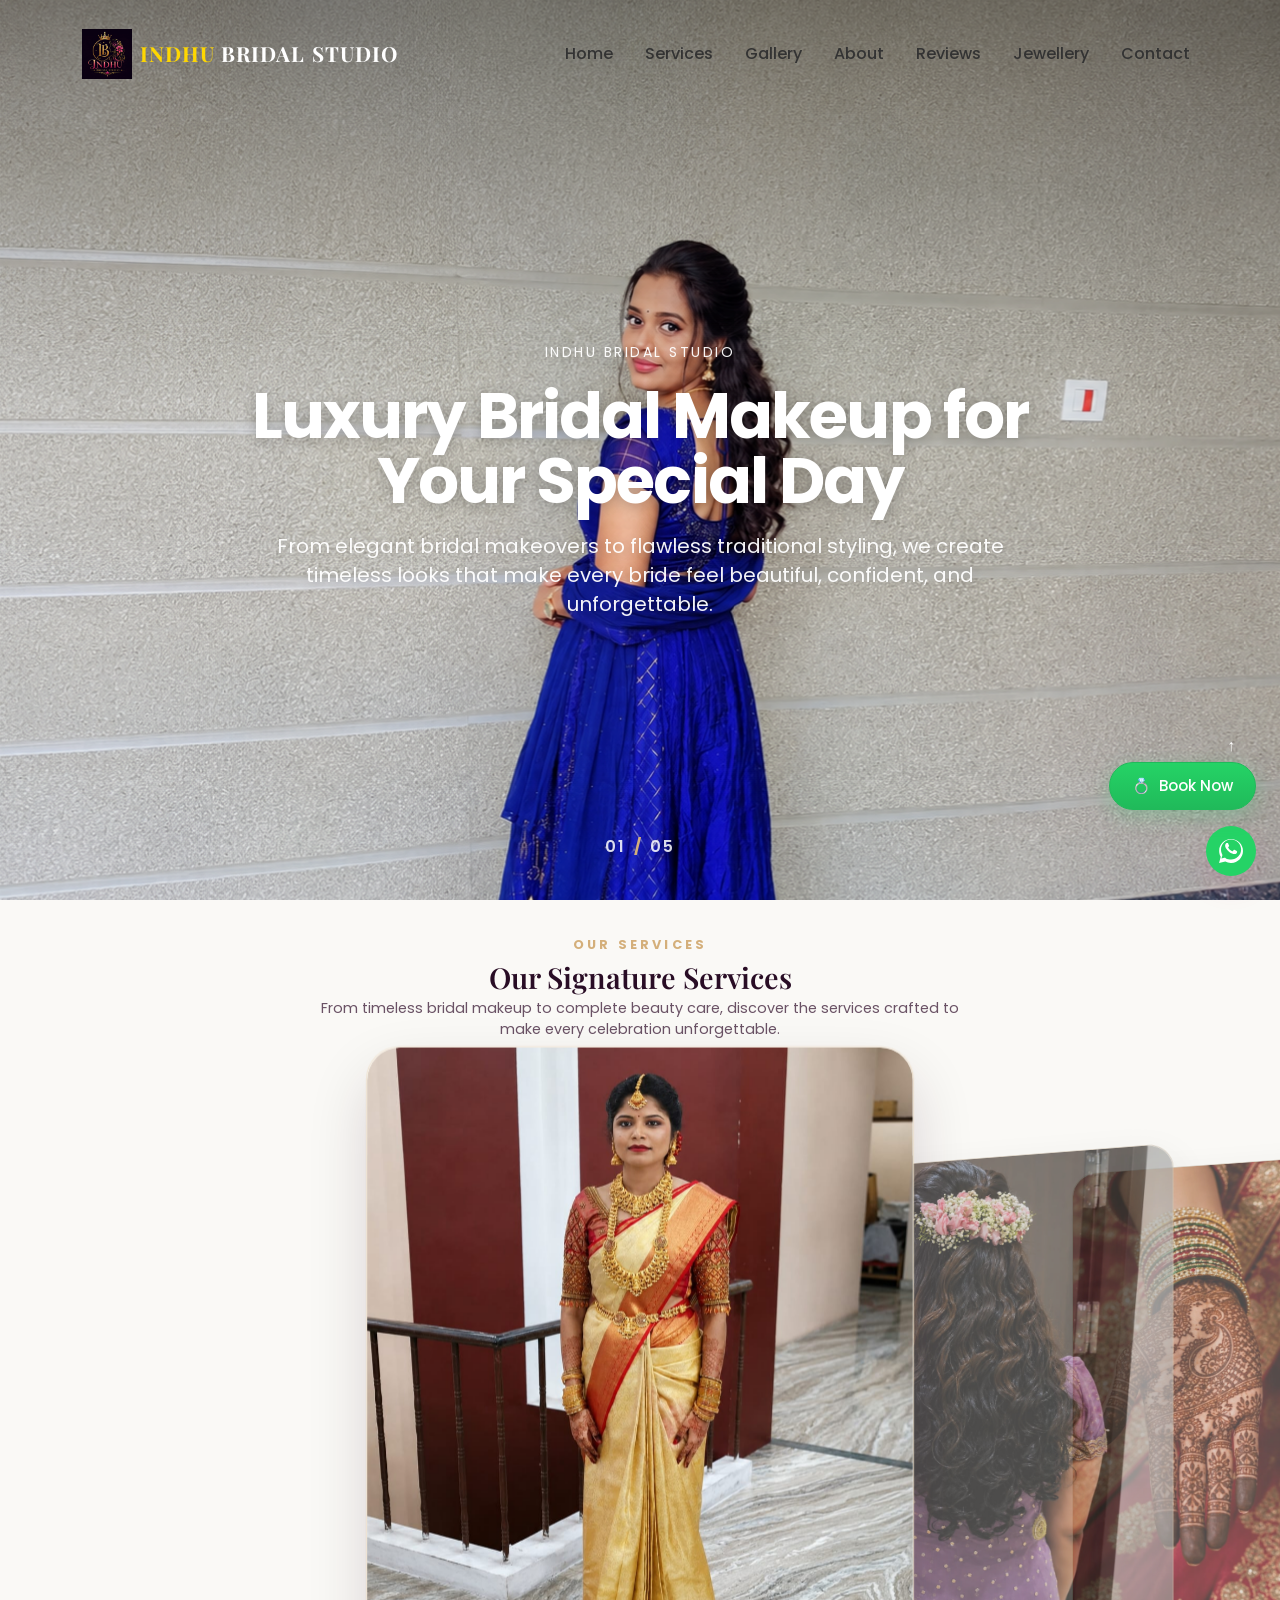
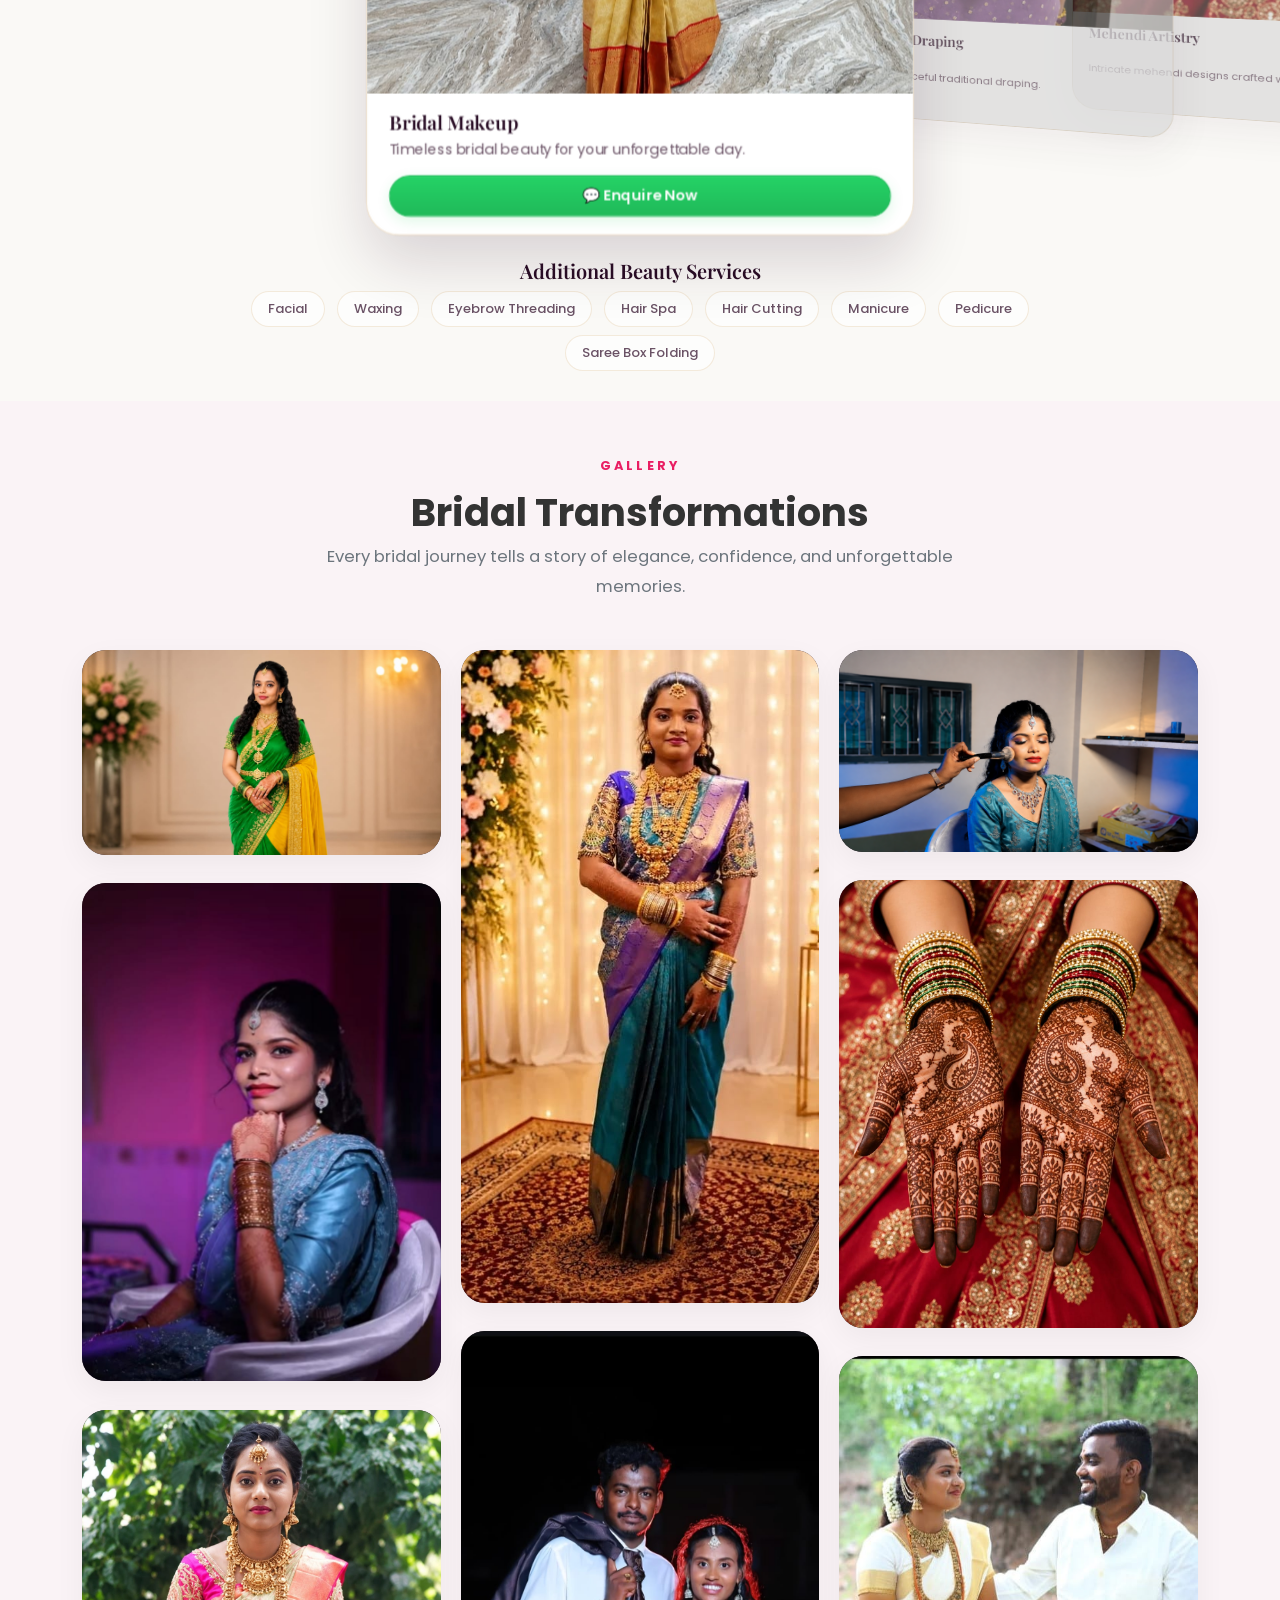
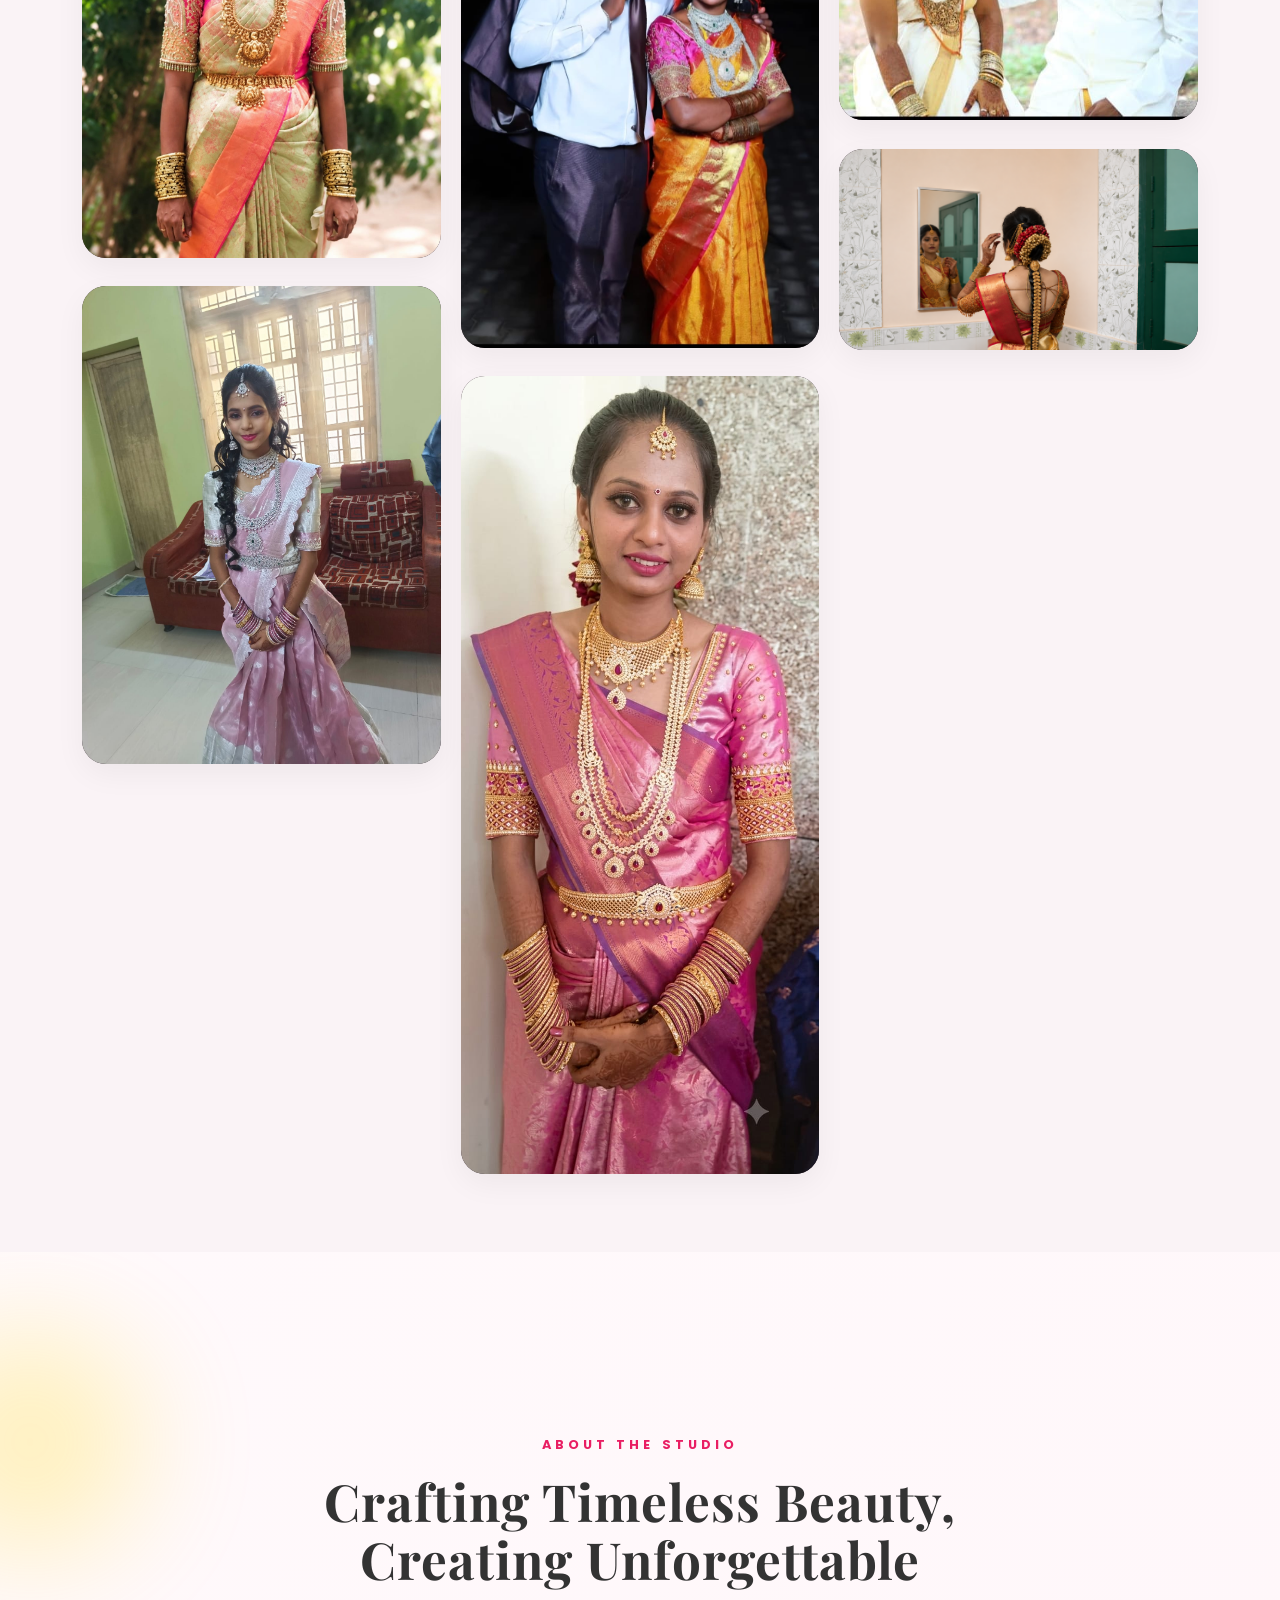
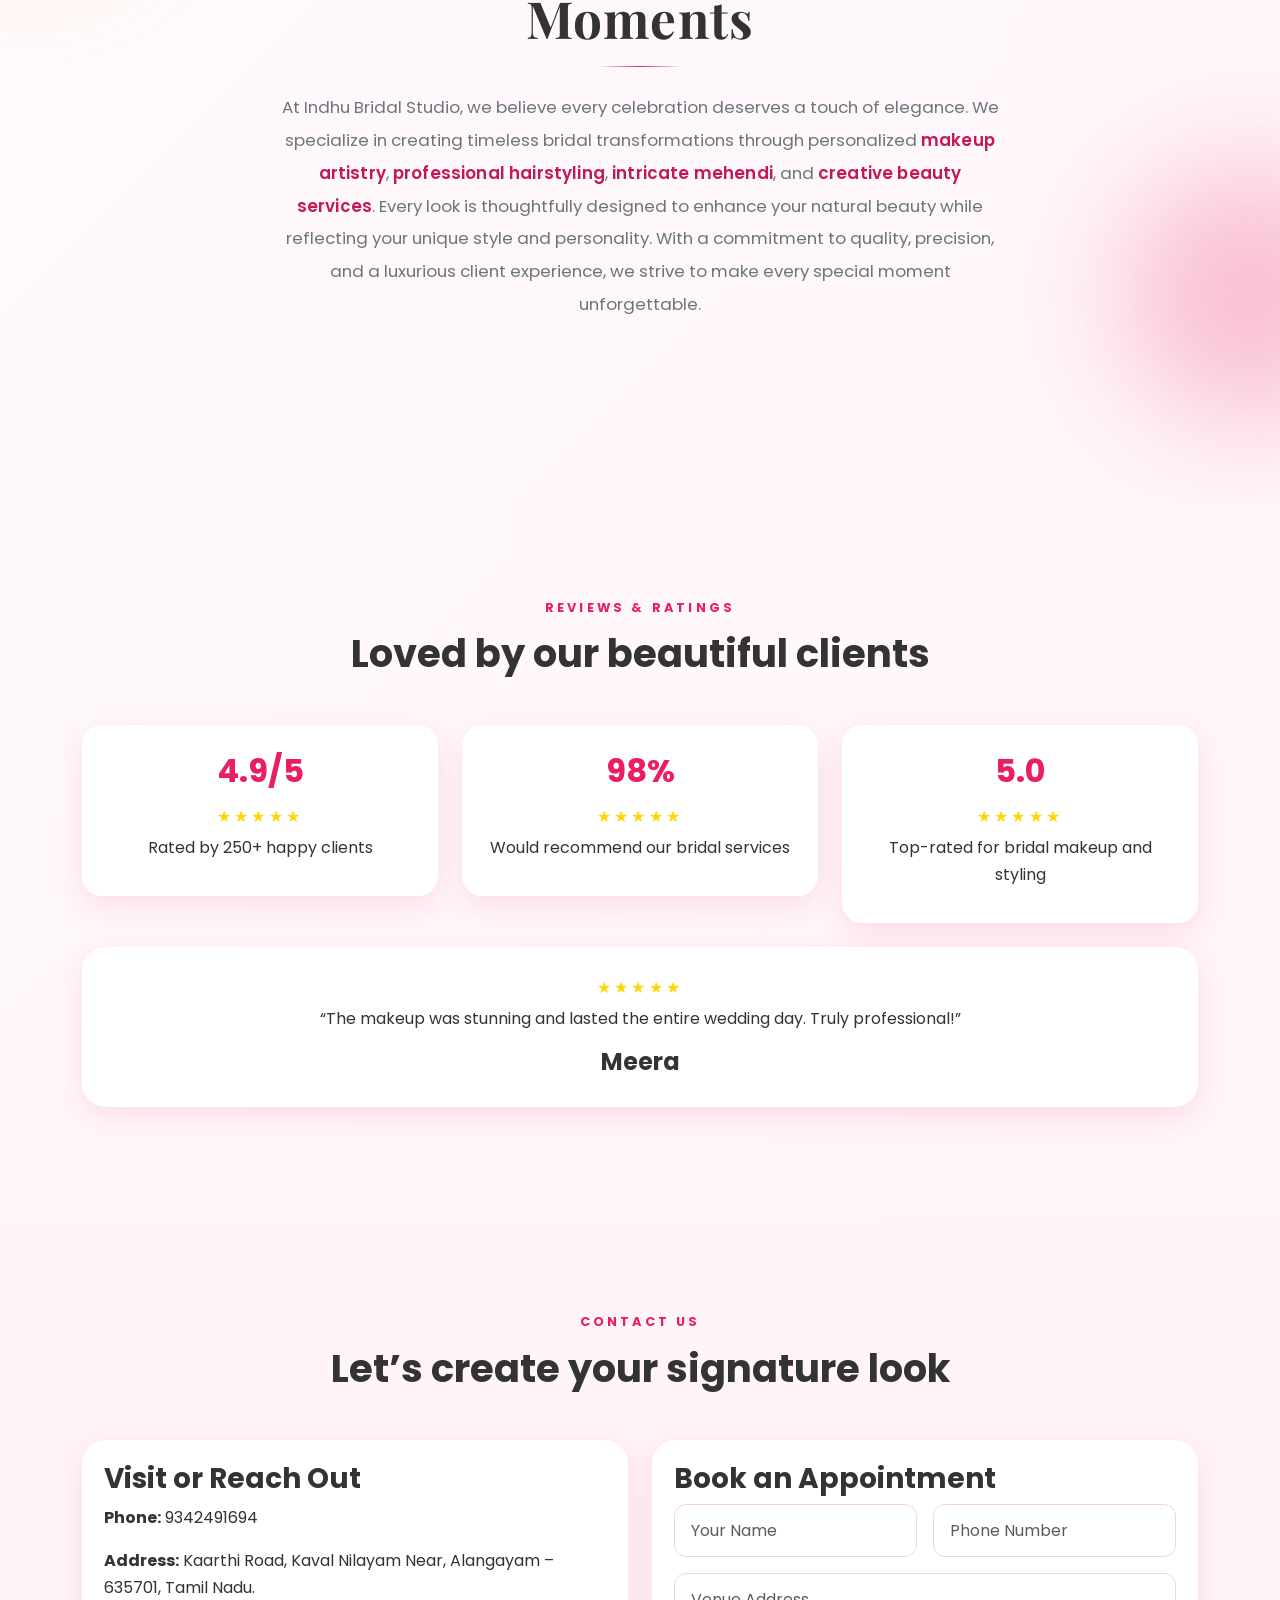
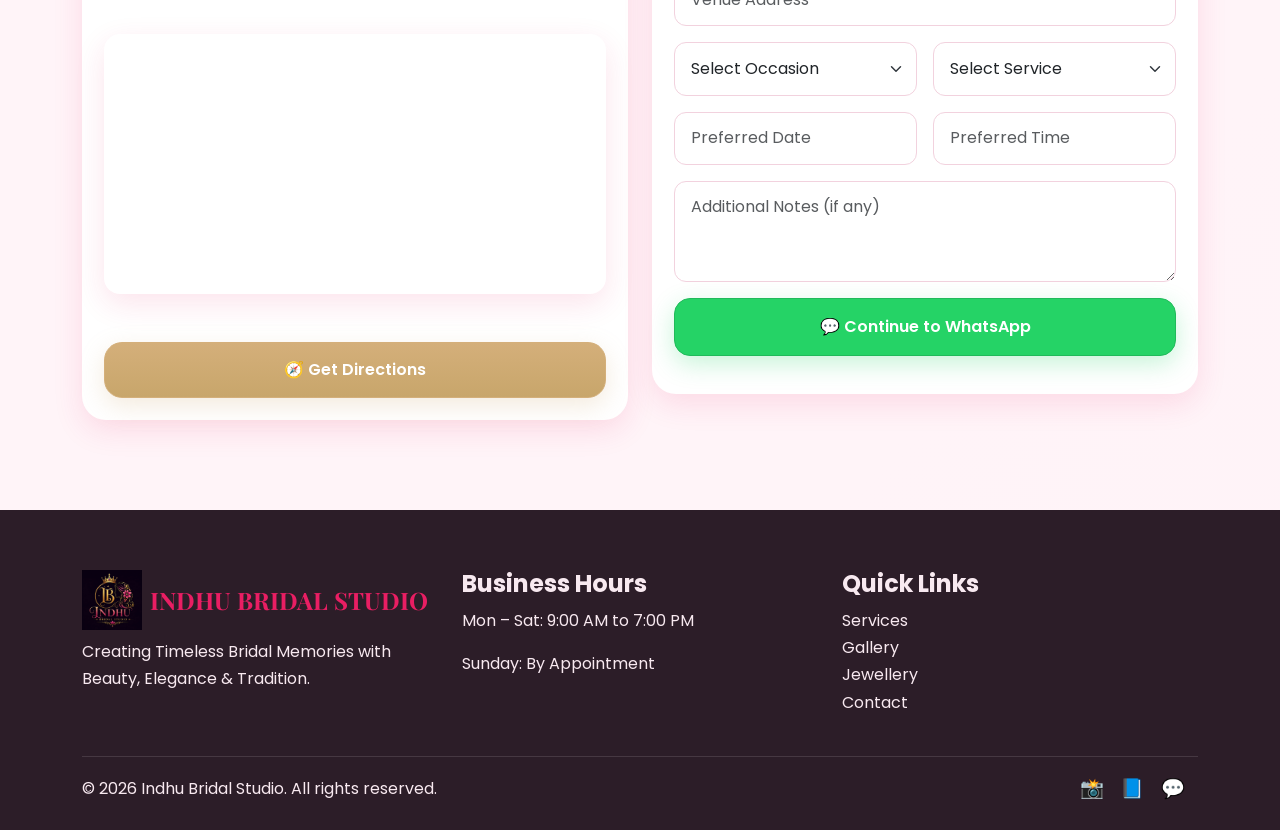
==== index.html @ f69a9276 "added logo" ====
<!DOCTYPE html>
<html lang="en">

<head>
  <meta charset="UTF-8" />
  <meta name="viewport" content="width=device-width, initial-scale=1.0" />
  <meta name="description"
    content="Bridal makeup, hairstyling, saree draping and beauty services by Indhu Bridal Studio in Alangayam Tirupattur, Tamil Nadu." />
  <meta name="theme-color" content="#E91E63" />
  <title>Indhu Bridal Studio | Bridal Makeup Artist in Tirupattur</title>
  <link rel="preconnect" href="https://fonts.googleapis.com" />
  <link rel="preconnect" href="https://fonts.gstatic.com" crossorigin />
  <link
    href="https://fonts.googleapis.com/css2?family=Playfair+Display:ital,wght@0,400..900;1,400..900&family=Poppins:wght@300;400;500;600;700&display=swap"
    rel="stylesheet" />
  <link href="https://cdn.jsdelivr.net/npm/bootstrap@5.3.3/dist/css/bootstrap.min.css" rel="stylesheet" />
  <link rel="stylesheet" href="style.css?v=1.1" />
  <link rel="stylesheet" href="luxury-hero.css?v=3" />
  <link rel="stylesheet" href="luxury-services.css?v=1.6" />
</head>

<body>
  <!-- Floating Glassmorphism Nav -->
  <nav class="floating-luxury-nav" id="floatingNav" aria-label="Primary">
    <!-- Desktop Pill Navbar -->
    <div class="floating-nav-desktop">
      <div class="floating-links">
        <a href="#home" class="active">Home</a>
        <a href="#services">Services</a>
        <a href="#gallery">Gallery</a>
        <a href="#about">About</a>
        <a href="#testimonials">Reviews</a>
        <a href="#contact">Contact</a>
      </div>
    </div>
  </nav>

  <!-- Mobile Premium Navigation System -->
  <div class="mobile-nav-system">
    <div class="mobile-top-bar" id="mobileTopBar">
      <div class="mobile-brand d-flex align-items-center gap-2">
        <img src="images/indhulogo.jpeg" alt="INDHU BRIDAL STUDIO" class="mobile-navbar-logo" />
        <span class="mobile-brand-title"><span class="brand-accent">INDHU</span> BRIDAL STUDIO</span>
      </div>
      <button class="mobile-menu-btn" id="mobileMenuBtn" aria-label="Toggle Menu">
        <span class="menu-bar bar-1"></span>
        <span class="menu-bar bar-2"></span>
        <span class="menu-bar bar-3"></span>
      </button>
    </div>

    <div class="mobile-overlay" id="mobileOverlay"></div>
    <div class="mobile-side-panel" id="mobileMenu">
      <div class="mobile-panel-header">
        <div class="mobile-panel-brand d-flex align-items-center gap-2">
          <img src="images/indhulogo.jpeg" alt="INDHU BRIDAL STUDIO" class="mobile-navbar-logo" />
          <span class="mobile-panel-brand-title"><span class="brand-accent">INDHU</span> BRIDAL STUDIO</span>
        </div>
        <button class="mobile-close-btn" id="mobileCloseBtn" aria-label="Close Menu">
          <span class="close-icon">&times;</span>
        </button>
      </div>
      <div class="mobile-menu-items">
        <a href="#home" class="mobile-menu-item" style="--delay: 0.1s;">Home</a>
        <a href="#services" class="mobile-menu-item" style="--delay: 0.2s;">Services</a>
        <a href="#gallery" class="mobile-menu-item" style="--delay: 0.3s;">Gallery</a>
        <a href="#about" class="mobile-menu-item" style="--delay: 0.4s;">About</a>
        <a href="#testimonials" class="mobile-menu-item" style="--delay: 0.5s;">Reviews</a>
        <a href="#contact" class="mobile-menu-item" style="--delay: 0.6s;">Contact</a>
      </div>
    </div>
  </div>

  <header id="home" class="luxury-hero">
    <!-- Slideshow Images -->
    <div class="hero-slides">
      <img class="hero-slide active" src="images/indhuakkaa.png" alt="Best Bridal Transformation" />
      <img class="hero-slide" src="images/makeup-in-progress.png" alt="Makeup in Progress" />
      <img class="hero-slide" src="images/hero-home.jpeg" alt="Side Profile Bridal Look" />
      <img class="hero-slide" src="images/indhuakka4.jpeg" alt="Meet the Artist" />
      <img class="hero-slide" src="images/bridal-mirrpr.png" alt="Another Premium Bridal Transformation" />
    </div>

    <!-- Plum Gradient Overlay -->
    <div class="hero-overlay"></div>

    <!-- Top Transparent Navbar (Hidden on mobile) -->
    <nav class="navbar navbar-expand-lg navbar-dark top-navbar d-none d-lg-block">
      <div class="container">
        <a class="navbar-brand fw-bold d-flex align-items-center gap-2" href="#home">
          <img src="images/indhulogo.jpeg" alt="INDHU BRIDAL STUDIO" class="navbar-logo" />
          <span class="brand-text text-white" style="color: #fff !important;"><span class="brand-accent">INDHU</span> BRIDAL STUDIO</span>
        </a>
        <div class="collapse navbar-collapse justify-content-end" id="navbarNavTop">
          <ul class="navbar-nav gap-lg-3">
            <li class="nav-item"><a class="nav-link text-white" href="#home">Home</a></li>
            <li class="nav-item"><a class="nav-link text-white" href="#services">Services</a></li>
            <li class="nav-item"><a class="nav-link text-white" href="#gallery">Gallery</a></li>
            <li class="nav-item"><a class="nav-link text-white" href="#about">About</a></li>
            <li class="nav-item"><a class="nav-link text-white" href="#testimonials">Reviews</a></li>
            <li class="nav-item"><a class="nav-link text-white" href="jewellery.html">Jewellery</a></li>
            <li class="nav-item"><a class="nav-link text-white" href="#contact">Contact</a></li>
          </ul>
        </div>
      </div>
    </nav>

    <!-- Hero Content -->
    <div class="hero-content">
      <span class="luxury-eyebrow">INDHU BRIDAL STUDIO</span>
      <h1 class="luxury-title">Luxury Bridal Makeup for Your Special Day</h1>
      <p class="luxury-description">
        From elegant bridal makeovers to flawless traditional styling, we create timeless looks that make every bride
        feel beautiful, confident, and unforgettable.
      </p>
    </div>

    <!-- Progress Indicator -->
    <div class="hero-progress">
      <span id="heroActiveNum">01</span>
      <span class="hero-progress-separator">/</span>
      <span>05</span>
    </div>
  </header>

  <main>
    <section id="services" class="section-services-redesign">
      <div class="container">
        <!-- Section Heading -->
        <div class="services-heading">
          <span class="eyebrow">OUR SERVICES</span>
          <h2>Our Signature Services</h2>
          <p class="subtitle">From timeless bridal makeup to complete beauty care, discover the services crafted to make
            every celebration unforgettable.</p>
        </div>

        <!-- Carousel Counter & Progress Bar -->
        <div class="carousel-controls-container">
          <div class="services-counter">
            <span class="current-slide">01</span>
            <span class="separator">/</span>
            <span class="total-slides">04</span>
          </div>
          <div class="services-progress-bar">
            <div class="progress-fill"></div>
          </div>
        </div>

        <!-- 3D Coverflow Carousel -->
        <div class="coverflow-container">
          <div class="coverflow-track">
            <!-- Card 1: Bridal Makeup -->
            <div class="coverflow-slide">
              <div class="luxury-service-card" role="button" tabindex="0">
                <div class="card-image-wrapper">
                  <img src="images/bridal-look.jpeg " alt="Best Bridal Makeup Transformation" />
                </div>
                <div class="card-content-wrapper">
                  <h3>Bridal Makeup</h3>
                  <p>Timeless bridal beauty for your unforgettable day.</p>
                  <button class="btn-card-whatsapp" aria-label="Enquire on WhatsApp">💬 Enquire Now</button>
                </div>
              </div>
            </div>
            <!-- Card 2: Hair Styling & Saree Draping -->
            <div class="coverflow-slide">
              <div class="luxury-service-card" role="button" tabindex="0">
                <div class="card-image-wrapper">
                  <img src="images/hair-styling.jpeg" alt="Professional Hairstyling and Graceful Draping" />
                </div>
                <div class="card-content-wrapper">
                  <h3>Hair Styling & Saree Draping</h3>
                  <p>Elegant hairstyles and graceful traditional draping.</p>
                  <button class="btn-card-whatsapp" aria-label="Enquire on WhatsApp">💬 Enquire Now</button>
                </div>
              </div>
            </div>
            <!-- Card 3: Mehendi Artistry -->
            <div class="coverflow-slide">
              <div class="luxury-service-card" role="button" tabindex="0">
                <div class="card-image-wrapper">
                  <img src="images/mehendhi.jpeg" alt="Intricate Bridal Mehendi Artistry" />
                </div>
                <div class="card-content-wrapper">
                  <h3>Mehendi Artistry</h3>
                  <p>Intricate mehendi designs crafted with perfection.</p>
                  <button class="btn-card-whatsapp" aria-label="Enquire on WhatsApp">💬 Enquire Now</button>
                </div>
              </div>
            </div>
            <!-- Card 4: Bridal Jewellery -->
            <div class="coverflow-slide">
              <div class="luxury-service-card" role="button" tabindex="0">
                <div class="card-image-wrapper">
                  <img src="images/jwellery1.jpeg" alt="Bridal Jewellery Styling" />
                </div>
                <div class="card-content-wrapper">
                  <h3>Bridal Jewellery</h3>
                  <p>Complete your bridal look with elegant jewellery styling.</p>
                  <button class="btn-card-whatsapp" aria-label="Enquire on WhatsApp">💬 Enquire Now</button>
                </div>
              </div>
            </div>
          </div>
        </div>

        <!-- Additional Beauty Services Pills Grid -->
        <div class="additional-services-container">
          <h3>Additional Beauty Services</h3>
          <div class="services-pills-grid">
            <div class="beauty-service-pill">Facial</div>
            <div class="beauty-service-pill">Waxing</div>
            <div class="beauty-service-pill">Eyebrow Threading</div>
            <div class="beauty-service-pill">Hair Spa</div>
            <div class="beauty-service-pill">Hair Cutting</div>
            <div class="beauty-service-pill">Manicure</div>
            <div class="beauty-service-pill">Pedicure</div>
            <div class="beauty-service-pill">Saree Box Folding</div>
          </div>
        </div>
      </div>
    </section>

    <section id="gallery" class="section gallery-section reveal fade-up">
      <div class="container">
        <div class="section-heading text-center mb-5">
          <p class="eyebrow">GALLERY</p>
          <h2>Bridal Transformations</h2>
          <p class="gallery-description">
            Every bridal journey tells a story of elegance, confidence, and unforgettable memories.
          </p>
        </div>

        <div class="gallery-grid" id="galleryGrid">
          <div class="gallery-item" data-index="0" data-src="images/indhuakka4.jpeg" data-caption="Classic Bridal Glow">
            <img src="images/indhuakka4.jpeg" alt="Classic Bridal Glow" loading="lazy" />
          </div>
          <div class="gallery-item" data-index="1" data-src="images/gallery.jpeg"
            data-caption="Elegant Bridal Closeup">
            <img src="images/gallery.jpeg" alt="Elegant Bridal Closeup" loading="lazy" />
          </div>
          <div class="gallery-item" data-index="2" data-src="images/reethu.jpeg"
            data-caption="Artistic Bridal Styling">
            <img src="images/reethu.jpeg" alt="Artistic Bridal Styling" loading="lazy" />
          </div>
          <div class="gallery-item" data-index="3" data-src="images/gallery2.jpeg"
            data-caption="Traditional Hair Styling & Draping">
            <img src="images/gallery2.jpeg" alt="Traditional Hair Styling & Draping" loading="lazy" />
          </div>
          <div class="gallery-item" data-index="4" data-src="images/gallery4.jpeg" data-caption="Royal Bridal Look">
            <img src="images/gallery4.jpeg" alt="Royal Bridal Look" loading="lazy" />
          </div>
          <div class="gallery-item" data-index="5" data-src="images/gallery6.jpeg"
            data-caption="Premium Bridal Transformation">
            <img src="images/gallery6.jpeg" alt="Premium Bridal Transformation" loading="lazy" />
          </div>
          <div class="gallery-item" data-index="6" data-src="images/gallery8.jpeg" data-caption="Gorgeous Hair Design">
            <img src="images/gallery8.jpeg" alt="Gorgeous Hair Design" loading="lazy" />
          </div>
          <div class="gallery-item" data-index="7" data-src="images/makeup-in-progress.png"
            data-caption="Intricate Bridal Mehendi">
            <img src="images/makeup-in-progress.png" alt="Intricate Bridal Mehendi" loading="lazy" />
          </div>
          <div class="gallery-item" data-index="8" data-src="images/mehendhi.jpeg"
            data-caption="Exquisite Saree Draping">
            <img src="images/mehendhi.jpeg" alt="Exquisite Saree Draping" loading="lazy" />
          </div>
          <div class="gallery-item" data-index="9" data-src="images/gallery7.jpeg"
            data-caption="Elegant Reception Makeup">
            <img src="images/gallery7.jpeg" alt="Elegant Reception Makeup" loading="lazy" />
          </div>
          <div class="gallery-item" data-index="10" data-src="images/bridal-mirrpr.png"
            data-caption="Glowing Bridal Portrait">
            <img src="images/bridal-mirrpr.png" alt="Glowing Bridal Portrait" loading="lazy" />
          </div>
        </div>
      </div>
    </section>

    <!-- Custom Gallery Lightbox Modal -->
    <div class="gallery-modal" id="galleryModal" role="dialog" aria-modal="true" aria-label="Image gallery lightbox">
      <button class="gallery-modal-close" id="modalClose" aria-label="Close lightbox">&times;</button>
      <div class="gallery-modal-inner">
        <button class="gallery-modal-nav gallery-modal-prev" id="modalPrev" aria-label="Previous image">‹</button>
        <div class="gallery-modal-stage">
          <img src="" id="modalImg" alt="Enlarged view" />
          <div class="gallery-modal-caption" id="modalCaption"></div>
        </div>
        <button class="gallery-modal-nav gallery-modal-next" id="modalNext" aria-label="Next image">›</button>
      </div>
    </div>

    <script>
      (function () {
        const galleryGrid = document.getElementById('galleryGrid');
        const items = Array.from(galleryGrid.querySelectorAll('.gallery-item'));
        const modal = document.getElementById('galleryModal');
        const modalImg = document.getElementById('modalImg');
        const modalCaption = document.getElementById('modalCaption');
        const closeBtn = document.getElementById('modalClose');
        const prevBtn = document.getElementById('modalPrev');
        const nextBtn = document.getElementById('modalNext');
        const section = document.getElementById('gallery');
        let currentIndex = 0;

        function openModal(index) {
          currentIndex = index;
          const item = items[currentIndex];
          modalImg.src = item.getAttribute('data-src');
          modalCaption.textContent = item.getAttribute('data-caption');
          modal.classList.add('is-open');
          document.body.style.overflow = 'hidden';
        }

        function closeModal() {
          modal.classList.remove('is-open');
          document.body.style.overflow = '';
        }

        function showNext() {
          currentIndex = (currentIndex + 1) % items.length;
          openModal(currentIndex);
        }

        function showPrev() {
          currentIndex = (currentIndex - 1 + items.length) % items.length;
          openModal(currentIndex);
        }

        galleryGrid.addEventListener('click', function (e) {
          const item = e.target.closest('.gallery-item');
          if (item) {
            const index = parseInt(item.getAttribute('data-index'), 10);
            openModal(index);
          }
        });

        closeBtn.addEventListener('click', closeModal);
        nextBtn.addEventListener('click', showNext);
        prevBtn.addEventListener('click', showPrev);

        document.addEventListener('keydown', function (e) {
          if (!modal.classList.contains('is-open')) return;
          if (e.key === 'Escape') closeModal();
          if (e.key === 'ArrowRight') showNext();
          if (e.key === 'ArrowLeft') showPrev();
        });

        modal.addEventListener('click', function (e) {
          if (e.target === modal || e.target.classList.contains('gallery-modal-inner')) {
            closeModal();
          }
        });

        if ('IntersectionObserver' in window && section) {
          const observer = new IntersectionObserver(function (entries) {
            entries.forEach(function (entry) {
              if (entry.isIntersecting) {
                section.classList.add('is-visible');
                observer.unobserve(entry.target);
              }
            });
          }, { threshold: 0.1 });
          observer.observe(section);
        } else if (section) {
          section.classList.add('is-visible');
        }
      })();
    </script>
    <section id="about" class="section about-section">
      <div class="container">
        <div class="about-hero">
          <p class="eyebrow reveal fade-up">ABOUT THE STUDIO</p>
          <h2 class="about-heading reveal fade-up">Crafting Timeless Beauty, Creating Unforgettable Moments</h2>
          <div class="about-divider reveal fade-up"></div>
          <p class="about-paragraph reveal fade-up">
            At Indhu Bridal Studio, we believe every celebration deserves a touch of elegance. We specialize in creating
            timeless bridal transformations through personalized <span class="about-service-highlight">makeup
              artistry</span>, <span class="about-service-highlight">professional hairstyling</span>, <span
              class="about-service-highlight">intricate mehendi</span>, and <span
              class="about-service-highlight">creative beauty services</span>. Every look is thoughtfully designed to
            enhance your natural beauty while reflecting your unique style and personality. With a commitment to
            quality, precision, and a luxurious client experience, we strive to make every special moment unforgettable.
          </p>
        </div>
      </div>

      <script>
        (function () {
          const revealItems = document.querySelectorAll('#about .reveal');

          function showRevealItems() {
            revealItems.forEach(function (item, index) {
              setTimeout(function () {
                item.classList.add('is-visible');
              }, index * 120);
            });
          }

          if ('IntersectionObserver' in window) {
            const observer = new IntersectionObserver(function (entries) {
              entries.forEach(function (entry) {
                if (entry.isIntersecting) {
                  entry.target.classList.add('is-visible');
                  observer.unobserve(entry.target);
                }
              });
            }, { threshold: 0.15 });

            revealItems.forEach(function (item) {
              observer.observe(item);
            });
          } else {
            showRevealItems();
          }

          window.addEventListener('load', showRevealItems);
        })();
      </script>
    </section>

    <section id="testimonials" class="section">
      <div class="container">
        <div class="section-heading text-center mb-5">
          <p class="eyebrow">Reviews & Ratings</p>
          <h2>Loved by our beautiful clients</h2>
        </div>
        <div class="row g-4 mb-4">
          <div class="col-md-4">
            <div class="rating-summary">
              <div class="rating-value">4.9<span>/5</span></div>
              <div class="stars">★★★★★</div>
              <p>Rated by 250+ happy clients</p>
            </div>
          </div>
          <div class="col-md-4">
            <div class="rating-summary">
              <div class="rating-value">98%</div>
              <div class="stars">★★★★★</div>
              <p>Would recommend our bridal services</p>
            </div>
          </div>
          <div class="col-md-4">
            <div class="rating-summary">
              <div class="rating-value">5.0</div>
              <div class="stars">★★★★★</div>
              <p>Top-rated for bridal makeup and styling</p>
            </div>
          </div>
        </div>
        <div class="testimonial-slider">
          <div class="testimonial-card active">
            <div class="stars">★★★★★</div>
            <p>“The makeup was stunning and lasted the entire wedding day. Truly professional!”</p>
            <h4>Meera</h4>
          </div>
          <div class="testimonial-card">
            <div class="stars">★★★★★</div>
            <p>“Such a warm and elegant salon experience. The team made me feel confident and beautiful.”</p>
            <h4>Priya</h4>
          </div>
          <div class="testimonial-card">
            <div class="stars">★★★★★</div>
            <p>“The bridal look was perfect and exactly what I had imagined. Highly recommended.”</p>
            <h4>Anjali</h4>
          </div>
        </div>
      </div>
    </section>

    <section id="contact" class="section bg-soft">
      <div class="container">
        <div class="section-heading text-center mb-5">
          <p class="eyebrow">Contact Us</p>
          <h2>Let’s create your signature look</h2>
        </div>
        <div class="row g-4">
          <div class="col-lg-6">
            <div class="contact-card">
              <h3>Visit or Reach Out</h3>
              <p><strong>Phone:</strong> <a href="tel:+919342491694">9342491694</a></p>
              <p><strong>Address:</strong> Kaarthi Road, Kaval Nilayam Near, Alangayam – 635701, Tamil Nadu.</p>
              <iframe title="Google Map location for Indhu Bridal Studio" class="maps-embed"
                src="https://www.google.com/maps?q=Indhu%20Bridal%20Studio%20%26%20Beauty%20Care,%20Kaarthi%20Road,%20Kaval%20Nilayam%20Near,%20Alangayam%20635701,%20Tamil%20Nadu&z=16&output=embed"
                loading="lazy" referrerpolicy="no-referrer-when-downgrade" allowfullscreen></iframe>
              <a href="https://www.google.com/maps/dir/?api=1&destination=Indhu+Bridal+Studio+%26+Beauty+Care%2C+Kaarthi+Road%2C+Kaval+Nilayam+Near%2C+Alangayam+-+635701%2C+Tamil+Nadu"
                target="_blank" rel="noopener noreferrer" class="btn-get-directions">🧭 Get Directions</a>
            </div>
          </div>
          <div class="col-lg-6">
            <div class="contact-card">
              <h3>Book an Appointment</h3>
              <form id="appointmentForm" class="appointment-luxury-form">
                <div class="row g-3">
                  <div class="col-md-6">
                    <input type="text" id="bookingName" class="form-control" placeholder="Your Name" required />
                  </div>
                  <div class="col-md-6">
                    <input type="tel" id="bookingPhone" class="form-control" placeholder="Phone Number" required />
                  </div>
                  <div class="col-12">
                    <input type="text" id="bookingAddress" class="form-control" placeholder="Venue Address" required />
                  </div>
                  <div class="col-md-6">
                    <select id="bookingOccasion" class="form-control form-select" required>
                      <option value="" disabled selected>Select Occasion</option>
                      <option value="Wedding">Wedding</option>
                      <option value="Reception">Reception</option>
                      <option value="Engagement">Engagement</option>
                      <option value="Birthday">Birthday</option>
                      <option value="Party">Party</option>
                      <option value="Other">Other</option>
                    </select>
                  </div>
                  <div class="col-md-6">
                    <select id="bookingService" class="form-control form-select" required>
                      <option value="" disabled selected>Select Service</option>
                      <option value="Bridal Makeup">Bridal Makeup</option>
                      <option value="Hair Styling & Saree Draping">Hair Styling & Saree Draping</option>
                      <option value="Mehendi Artistry">Mehendi Artistry</option>
                      <option value="Bridal Jewellery">Bridal Jewellery</option>
                      <option value="Facial">Facial</option>
                      <option value="Waxing">Waxing</option>
                      <option value="Eyebrow Threading">Eyebrow Threading</option>
                      <option value="Hair Spa">Hair Spa</option>
                      <option value="Hair Cutting">Hair Cutting</option>
                      <option value="Manicure">Manicure</option>
                      <option value="Pedicure">Pedicure</option>
                      <option value="Saree Box Folding">Saree Box Folding</option>
                    </select>
                  </div>
                  <div class="col-md-6">
                    <input type="text" id="bookingDate" class="form-control" placeholder="Preferred Date"
                      onfocus="(this.type='date')" onblur="if(!this.value) this.type='text'" required />
                  </div>
                  <div class="col-md-6">
                    <input type="text" id="bookingTime" class="form-control" placeholder="Preferred Time"
                      onfocus="(this.type='time')" onblur="if(!this.value) this.type='text'" />
                  </div>
                  <div class="col-12">
                    <textarea id="bookingNotes" class="form-control" rows="3"
                      placeholder="Additional Notes (if any)"></textarea>
                  </div>
                  <div class="col-12">
                    <button type="submit" class="btn btn-primary w-100 py-3 btn-whatsapp-submit">💬 Continue to
                      WhatsApp</button>
                  </div>
                </div>
                <div class="booking-loading-state" id="bookingLoading" aria-hidden="true">
                  <span class="loading-spinner"></span>
                  <span class="loading-text">Preparing your booking request...</span>
                  <span class="loading-subtext">Redirecting to WhatsApp...</span>
                </div>
                <p id="formMessage" class="mt-3"></p>
              </form>
            </div>
          </div>
        </div>
      </div>
    </section>
  </main>

  <footer class="footer">
    <div class="container">
      <div class="row g-4">
        <div class="col-md-4">
          <div class="d-flex align-items-center gap-2 mb-2">
            <img src="images/indhulogo.jpeg" alt="INDHU BRIDAL STUDIO" class="footer-logo" />
            <h4 class="mb-0" style="font-family: 'Playfair Display', serif; font-weight: 700; color: var(--pink);">INDHU BRIDAL STUDIO</h4>
          </div>
          <p>Creating Timeless Bridal Memories with Beauty, Elegance & Tradition.</p>
        </div>
        <div class="col-md-4">
          <h4>Business Hours</h4>
          <p>Mon – Sat: 9:00 AM to 7:00 PM</p>
          <p>Sunday: By Appointment</p>
        </div>
        <div class="col-md-4">
          <h4>Quick Links</h4>
          <ul class="list-unstyled">
            <li><a href="#services">Services</a></li>
            <li><a href="#gallery">Gallery</a></li>
            <li><a href="jewellery.html">Jewellery</a></li>
            <li><a href="#contact">Contact</a></li>
          </ul>
        </div>
      </div>
      <div class="footer-bottom mt-4 pt-3">
        <div class="d-flex flex-wrap justify-content-between align-items-center gap-3">
          <p class="mb-0">© <span id="year"></span> Indhu Bridal Studio. All rights reserved.</p>
          <div class="social-links">
            <a href="#" aria-label="Instagram">📸</a>
            <a href="#" aria-label="Facebook">📘</a>
            <a href="#" aria-label="WhatsApp">💬</a>
          </div>
        </div>
      </div>
    </div>
  </footer>

  <div class="floating-actions-stack" id="floatingActionsStack">
    <a href="#home" id="scrollTop" class="scroll-top" aria-label="Scroll to top">↑</a>
    <button id="floatingBookBtn" class="floating-book-now-pill" aria-label="Book appointment now">
      <span class="btn-icon">💍</span>
      <span class="btn-text">Book Now</span>
    </button>
    <a href="https://wa.me/919342491694" class="floating-whatsapp" target="_blank" rel="noopener noreferrer"
      aria-label="WhatsApp">
      <svg xmlns="http://www.w3.org/2000/svg" width="24" height="24" viewBox="0 0 24 24" fill="#FFFFFF"
        style="display: block; margin: auto;">
        <path
          d="M.057 24l1.687-6.163c-1.041-1.804-1.588-3.849-1.587-5.946C.06 5.348 5.397.01 12.008.01c3.202.001 6.212 1.246 8.477 3.514 2.266 2.268 3.507 5.28 3.505 8.484-.004 6.657-5.34 11.997-11.953 11.997-2.005-.001-3.973-.502-5.724-1.455L0 24zm6.59-4.846c1.6.95 3.588 1.45 5.416 1.451 5.54.004 10.05-4.505 10.054-10.05.002-2.687-1.043-5.212-2.94-7.11-1.897-1.898-4.419-2.943-7.106-2.944-5.548 0-10.059 4.507-10.063 10.05-.001 1.892.493 3.738 1.43 5.361l-.995 3.635 3.734-.98l-.04.027zm10.743-7.404c-.29-.145-1.72-.848-1.986-.944-.267-.096-.462-.145-.657.145-.195.29-.755.944-.925 1.137-.17.194-.34.218-.63.073-.29-.145-1.226-.452-2.335-1.442-.863-.77-1.446-1.72-1.616-2.011-.17-.29-.018-.447.127-.592.13-.13.29-.34.435-.509.145-.17.194-.29.291-.485.097-.194.048-.364-.025-.509-.072-.145-.656-1.579-.899-2.161-.236-.57-.478-.493-.656-.502-.17-.008-.364-.01-.558-.01-.194 0-.509.073-.776.364-.267.29-1.02 1.02-1.02 2.473 0 1.454 1.056 2.86 1.202 3.055.145.194 2.077 3.17 5.033 4.45.704.304 1.252.486 1.68.622.707.225 1.35.193 1.86.117.567-.085 1.72-.703 1.962-1.382.242-.679.242-1.261.17-1.382-.073-.12-.267-.194-.557-.339z" />
      </svg>
    </a>
  </div>

  <div id="whatsappToast" class="whatsapp-success-toast" role="alert">
    <div class="toast-icon">💍</div>
    <div class="toast-content">
      <h4 class="toast-title">Redirected to WhatsApp</h4>
      <p class="toast-msg">Please send the pre-filled message in WhatsApp to confirm your appointment!</p>
    </div>
    <button class="toast-close-btn" id="toastCloseBtn" aria-label="Close">&times;</button>
  </div>

  <!-- Premium Details Modal Overlay -->
  <div class="luxury-service-modal" id="serviceModal" aria-hidden="true">
    <div class="modal-overlay" id="modalOverlay"></div>
    <div class="modal-content-box">
      <button class="modal-close-btn" id="modalCloseBtn" aria-label="Close details">&times;</button>
      <div class="modal-body-split">
        <div class="modal-image-pane">
          <img id="modalServiceImage" src="" alt="Service Image" />
        </div>
        <div class="modal-info-pane">
          <span class="modal-eyebrow">FEATURED SERVICE</span>
          <h3 id="modalServiceTitle">Service Title</h3>
          <p id="modalServiceDesc">Service Description</p>
          <a id="modalServiceCTA" href="https://wa.me/919342491694" target="_blank" rel="noopener noreferrer"
            class="btn-luxury-cta">Enquire on WhatsApp</a>
        </div>
      </div>
    </div>
  </div>

  <script src="https://cdn.jsdelivr.net/npm/bootstrap@5.3.3/dist/js/bootstrap.bundle.min.js"></script>
  <script src="luxury-hero.js?v=3"></script>
  <script src="luxury-services.js?v=1.5"></script>
  <script src="script.js?v=1.4"></script>
</body>

</html>
---- style.css ----
:root {
  --pink: #E91E63;
  --pink-dark: #c2185b;
  --gold: #FFD700;
  --text: #333333;
  --muted: #6c757d;
  --bg: #fffdfd;
  --shadow: 0 10px 30px rgba(233, 30, 99, 0.12);
}

* {
  box-sizing: border-box;
}

html {
  scroll-behavior: smooth;
  overflow-x: hidden;
}

body {
  font-family: 'Poppins', sans-serif;
  color: var(--text);
  background: linear-gradient(135deg, #fff 0%, #fff4f8 100%);
  line-height: 1.7;
  overflow-x: hidden;
}

a {
  text-decoration: none;
  color: inherit;
}

.navbar-brand {
  color: var(--pink) !important;
  font-size: 1.25rem;
}

.navbar-logo {
  height: 50px;
  width: auto;
  object-fit: contain;
}

.mobile-navbar-logo {
  height: 45px;
  width: auto;
  object-fit: contain;
}

.footer-logo {
  height: 60px;
  width: auto;
  object-fit: contain;
  margin-bottom: 0px;
}

.brand-accent {
  color: var(--gold);
}

.mobile-brand-title {
  font-family: 'Playfair Display', serif;
  font-size: 18px;
  font-weight: 700;
  letter-spacing: 0.05em;
  color: #FFFFFF;
  line-height: 1.1;
  transition: color 0.4s ease;
}

.mobile-top-bar.scrolled .mobile-brand-title,
.mobile-top-bar.bright-bg .mobile-brand-title {
  color: #1C1C1C;
}

.mobile-panel-brand-title {
  font-family: 'Playfair Display', serif;
  font-size: 18px;
  font-weight: 700;
  letter-spacing: 0.05em;
  color: #1C1C1C;
  line-height: 1.1;
}

.navbar-brand .brand-text {
  font-family: 'Playfair Display', serif;
  font-weight: 700;
  letter-spacing: 0.05em;
  font-size: 1.3rem;
}

.navbar-nav .nav-link {
  color: var(--text) !important;
  font-weight: 500;
}

.navbar-nav .nav-link:hover {
  color: var(--pink) !important;
}

.hero-section {
  min-height: 90vh;
  display: flex;
  align-items: center;
  background: radial-gradient(circle at top left, rgba(255, 215, 0, 0.13), transparent 30%), linear-gradient(120deg, #fff 0%, #fff5f9 100%);
}

.eyebrow {
  display: inline-block;
  text-transform: uppercase;
  letter-spacing: 0.25em;
  font-size: 0.8rem;
  font-weight: 700;
  color: var(--pink);
  margin-bottom: 0.8rem;
}

h1,
h2,
h3,
h4 {
  font-weight: 700;
}

.hero-section h1 {
  font-size: clamp(2.2rem, 4vw, 3.6rem);
  line-height: 1.2;
  margin-bottom: 1rem;
}

.lead {
  font-size: 1.05rem;
  color: var(--muted);
}

.btn-primary {
  background-color: var(--pink);
  border: none;
  color: #fff;
  border-radius: 50px;
  padding: 0.8rem 1.4rem;
  box-shadow: var(--shadow);
}

.btn-primary:hover {
  background-color: var(--pink-dark);
  transform: translateY(-2px);
}

.btn-outline {
  border: 1px solid var(--pink);
  color: var(--pink);
  border-radius: 50px;
  padding: 0.8rem 1.4rem;
}

.btn-outline:hover {
  background-color: var(--pink);
  color: #fff;
}

.hero-card,
.contact-card,
.info-box,
.service-card,
.gallery-item,
.price-card,
.testimonial-card {
  background: #fff;
  border-radius: 24px;
  box-shadow: var(--shadow);
  transition: all 0.3s ease;
}

.hero-card {
  overflow: hidden;
  padding: 0.6rem;
}

.hero-card img {
  width: 100%;
  height: 420px;
  object-fit: cover;
  border-radius: 18px;
}

.section {
  padding: 90px 0;
}

.bg-soft {
  background: rgba(255, 244, 248, 0.7);
}

.section-heading h2 {
  font-size: clamp(1.7rem, 3vw, 2.4rem);
  margin-bottom: 0.4rem;
}

.feature-card,
.service-card,
.price-card,
.testimonial-card,
.contact-card {
  padding: 1.4rem;
}

.feature-card:hover,
.service-card:hover,
.price-card:hover,
.gallery-item:hover,
.testimonial-card:hover {
  transform: translateY(-6px);
  box-shadow: 0 16px 35px rgba(233, 30, 99, 0.16);
}

.service-icon {
  font-size: 2rem;
  margin-bottom: 0.8rem;
}

.gallery-section {
  position: relative;
  overflow: hidden;
  padding-top: 50px;
  padding-bottom: 50px;
  background-color: var(--bg-soft, #faf3f6);
}

.gallery-grid {

  column-count: 3;

  column-gap: 20px;

}


.gallery-item {
  position: relative;
  overflow: hidden;
  box-shadow: 0 10px 30px rgba(0, 0, 0, 0.05);
  display: inline-block;
  background-color: #2c1d28;
  cursor: pointer;
  break-inside: avoid;
  width: 100%;
  margin-bottom: 20px;
  transition: transform 0.4s cubic-bezier(0.165, 0.84, 0.44, 1), box-shadow 0.4s ease;
}

.gallery-item img {
  width: 100%;
  height: auto;
  object-fit: cover;
  display: block;
  object-fit: unset;
  border-radius: 5px;
  transition: transform 0.6s cubic-bezier(0.165, 0.84, 0.44, 1);
}

.gallery-item-overlay {
  position: absolute;
  inset: 0;
  background: linear-gradient(to top, rgba(0, 0, 0, .45), rgba(0, 0, 0, 0));
  display: flex;
  align-items: flex-end;
  justify-content: center;
  padding: 1.5rem;
  opacity: 0;
  transition: opacity 0.4s ease;
}

.view-btn {
  font-family: 'Poppins', sans-serif;
  font-size: 0.9rem;
  font-weight: 500;
  color: #fff;
  background: var(--pink, #E91E63);
  padding: 0.6rem 1.2rem;
  border-radius: 999px;
  box-shadow: 0 4px 15px rgba(233, 30, 99, 0.3);
  transform: translateY(10px);
  transition: transform 0.4s cubic-bezier(0.165, 0.84, 0.44, 1);
}

.gallery-item:hover {
  transform: translateY(-8px);
  box-shadow: 0 20px 40px rgba(44, 29, 40, 0.15);
}

.gallery-item:hover img {
  transform: scale(1.03);
}

.gallery-item:hover .gallery-item-overlay {
  opacity: 1;
}

.gallery-item:hover .view-btn {
  transform: translateY(0);
}

.gallery-description {
  max-width: 700px;
  margin: 0 auto;
  color: var(--muted, #666);
  font-size: 1.04rem;
  line-height: 1.8;
}

.gallery-section .reveal {
  opacity: 0;
  transform: translateY(24px);
  transition: opacity 0.75s ease, transform 0.75s ease;
}

.gallery-section .reveal.is-visible {
  opacity: 1;
  transform: translateY(0);
}

@media (prefers-reduced-motion: reduce) {

  .gallery-item,
  .gallery-item img,
  .gallery-item-overlay,
  .view-btn,
  .gallery-section .reveal {
    transition: none !important;
    animation: none !important;
  }
}

.gallery-item img {

  image-rendering: auto;

  backface-visibility: hidden;

  transform: translateZ(0);

}

.gallery-modal {
  position: fixed;
  inset: 0;
  background: rgba(17, 17, 17, 0.8);
  display: flex;
  align-items: center;
  justify-content: center;
  padding: 1.5rem;
  opacity: 0;
  visibility: hidden;
  transition: opacity 0.35s ease, visibility 0.35s ease;
  z-index: 2000;
}

.gallery-modal.is-open {
  opacity: 1;
  visibility: visible;
}

.gallery-modal-inner {
  position: relative;
  width: min(1040px, 100%);
  display: grid;
  grid-template-columns: auto minmax(0, 1fr) auto;
  align-items: center;
  gap: 1rem;
}

.gallery-modal-stage {
  position: relative;
  background: rgba(255, 255, 255, 0.04);
  border-radius: 24px;
  overflow: hidden;
  box-shadow: 0 30px 80px rgba(0, 0, 0, 0.35);
}

.gallery-modal-stage img {
  display: block;
  width: min(86vw, 900px);
  max-height: 82vh;
  object-fit: contain;
  border-radius: 24px;
}

.gallery-modal-caption {
  position: absolute;
  left: 1.2rem;
  bottom: 1.2rem;
  padding: 0.45rem 0.85rem;
  border-radius: 999px;
  background: rgba(255, 255, 255, 0.16);
  backdrop-filter: blur(6px);
  color: #fff;
  font-size: 0.8rem;
  letter-spacing: 0.08em;
  text-transform: uppercase;
}

.gallery-modal-nav,
.gallery-modal-close {
  width: 48px;
  height: 48px;
  border: 1px solid rgba(255, 255, 255, 0.25);
  border-radius: 50%;
  background: rgba(255, 255, 255, 0.08);
  color: #fff;
  font-size: 1.5rem;
  line-height: 1;
  display: inline-flex;
  align-items: center;
  justify-content: center;
  cursor: pointer;
  transition: transform 0.3s ease, background 0.3s ease;
}

.gallery-modal-nav:hover,
.gallery-modal-close:hover {
  transform: translateY(-2px);
  background: rgba(255, 255, 255, 0.16);
}

.gallery-modal-close {
  position: absolute;
  top: 1.25rem;
  right: 1.25rem;
  z-index: 2;
}

@media (max-width: 768px) {
  .gallery-grid {
    column-count: 2;
    column-gap: 15px;
  }

  .gallery-modal-inner {
    grid-template-columns: 1fr;
  }

  .gallery-modal-nav {
    display: none;
  }
}

@media (max-width: 576px) {
  .gallery-grid {
    column-count: 1;
    column-gap: 0;
  }

  .gallery-item {
    margin-bottom: 18px;
  }

  .gallery-item img {
    width: 100%;
    height: auto;
    display: block;
    border-radius: 20px;
  }

  .gallery-modal {
    padding: 1rem;
  }

  .gallery-modal-stage img {
    width: 92vw;
    max-height: 65vh;
  }
}

.price-card {
  text-align: center;
  border: 1px solid #f7dce8;
}

.price-card.featured {
  border: 2px solid var(--gold);
  background: linear-gradient(135deg, #fff8d9, #fff);
}

.price {
  font-size: 1.8rem;
  color: var(--pink);
  font-weight: 700;
}

.testimonial-slider {
  position: relative;
  min-height: 180px;
}

.testimonial-card {
  display: none;
  text-align: center;
}

.testimonial-card.active {
  display: block;
  animation: fadeIn 0.6s ease;
}

.rating-summary {
  background: #fff;
  border-radius: 20px;
  padding: 1.2rem;
  box-shadow: var(--shadow);
  text-align: center;
}

.rating-value {
  font-size: 2rem;
  font-weight: 700;
  color: var(--pink);
}

.stars {
  color: var(--gold);
  letter-spacing: 0.2em;
  font-size: 1rem;
  margin: 0.25rem 0;
}

@keyframes fadeIn {
  from {
    opacity: 0;
    transform: translateY(10px);
  }

  to {
    opacity: 1;
    transform: translateY(0);
  }
}

.maps-embed {
  width: 100%;
  min-height: 260px;
  border: 0;
  border-radius: 16px;
  margin: 1rem 0;
  box-shadow: var(--shadow);
}

.form-control {
  border-radius: 12px;
  padding: 0.85rem 1rem;
  border: 1px solid #f2d2de;
}

.form-control:focus {
  box-shadow: 0 0 0 0.2rem rgba(233, 30, 99, 0.15);
  border-color: var(--pink);
}

.footer {
  background: #2c1d28;
  color: #f8e9f0;
  padding: 60px 0 25px;
}

.footer a {
  color: #f8e9f0;
}

.footer-bottom {
  border-top: 1px solid rgba(255, 255, 255, 0.12);
}

.social-links a {
  font-size: 1.2rem;
  margin-right: 0.8rem;
}

.floating-actions-stack {
  position: fixed;
  bottom: 24px;
  right: 24px;
  display: flex;
  flex-direction: column;
  align-items: flex-end;
  gap: 16px;
  z-index: 1000;
  transition: bottom 0.4s cubic-bezier(0.16, 1, 0.3, 1);
}

.scroll-top,
.floating-whatsapp {
  display: flex;
  align-items: center;
  justify-content: center;
  width: 50px;
  height: 50px;
  border-radius: 50%;
  color: white;
  box-shadow: var(--shadow);
  transition: all 0.3s cubic-bezier(0.25, 1, 0.5, 1);
}

.scroll-top {
  background: var(--pink);
  opacity: 0;
  visibility: hidden;
  pointer-events: none;
  transform: scale(0.8);
  height: 0;
  margin-top: -16px;
  /* Offsets the flex gap when hidden */
  transition: opacity 0.3s cubic-bezier(0.25, 1, 0.5, 1),
    transform 0.3s cubic-bezier(0.25, 1, 0.5, 1),
    height 0.3s cubic-bezier(0.25, 1, 0.5, 1),
    margin-top 0.3s cubic-bezier(0.25, 1, 0.5, 1);
}

.scroll-top.show {
  opacity: 1;
  visibility: visible;
  pointer-events: auto;
  transform: scale(1);
  height: 50px;
  margin-top: 0;
}

.floating-whatsapp {
  font-size: 1.4rem;
  background: #25D366;
}

.scroll-top:hover,
.floating-whatsapp:hover {
  transform: translateY(-3px) scale(1.05);
}

/* Premium Success Toast */
.whatsapp-success-toast {
  position: fixed;
  bottom: 24px;
  left: 24px;
  background: rgba(41, 13, 37, 0.95);
  backdrop-filter: blur(12px);
  border: 1px solid rgba(212, 175, 122, 0.3);
  padding: 16px 20px;
  border-radius: 16px;
  box-shadow: 0 10px 30px rgba(0, 0, 0, 0.2);
  display: flex;
  align-items: center;
  gap: 14px;
  z-index: 1100;
  max-width: 380px;
  opacity: 0;
  visibility: hidden;
  transform: translateY(20px) scale(0.95);
  transition: all 0.4s cubic-bezier(0.16, 1, 0.3, 1);
}

.whatsapp-success-toast.show {
  opacity: 1;
  visibility: visible;
  transform: translateY(0) scale(1);
}

.whatsapp-success-toast .toast-icon {
  font-size: 24px;
  background: rgba(212, 175, 122, 0.15);
  padding: 8px;
  border-radius: 12px;
  display: flex;
  align-items: center;
  justify-content: center;
}

.whatsapp-success-toast .toast-content {
  flex: 1;
}

.whatsapp-success-toast .toast-title {
  font-family: 'Poppins', sans-serif;
  font-size: 14px;
  font-weight: 600;
  color: #D4AF7A;
  margin: 0 0 4px 0;
}

.whatsapp-success-toast .toast-msg {
  font-family: 'Poppins', sans-serif;
  font-size: 12px;
  color: rgba(255, 255, 255, 0.85);
  margin: 0;
  line-height: 1.4;
}

.whatsapp-success-toast .toast-close-btn {
  background: none;
  border: none;
  color: rgba(255, 255, 255, 0.5);
  font-size: 20px;
  cursor: pointer;
  padding: 0 4px;
  transition: color 0.2s ease;
}

.whatsapp-success-toast .toast-close-btn:hover {
  color: #FFFFFF;
}

@media (max-width: 576px) {
  .whatsapp-success-toast {
    left: 16px;
    right: 16px;
    max-width: none;
    bottom: 16px;
  }
}

.jewellery-hero {
  background: linear-gradient(120deg, #fff 0%, #fff6fa 100%);
  padding: 80px 0 40px;
}

.jewel-card {
  border-radius: 24px;
  overflow: hidden;
  background: #fff;
  box-shadow: var(--shadow);
  transition: transform 0.3s ease;
}

.jewel-card:hover {
  transform: translateY(-5px);
}

.jewel-card img {
  width: 100%;
  height: 220px;
  object-fit: cover;
}

.jewel-body {
  padding: 1.2rem;
}

.tag {
  display: inline-block;
  padding: 0.3rem 0.7rem;
  border-radius: 999px;
  background: #ffeef4;
  color: var(--pink);
  font-size: 0.8rem;
  font-weight: 600;
  margin-bottom: 0.8rem;
}

.price-badge {
  color: var(--pink);
  font-weight: 700;
  font-size: 1.1rem;
}

@media (max-width: 768px) {
  .hero-section {
    min-height: auto;
    padding-top: 2rem;
  }

  .hero-card img {
    height: 300px;
  }

  .section {
    padding: 70px 0;
  }
}

.about-section {
  position: relative;
  overflow: hidden;
}

.about-section::before,
.about-section::after {
  content: '';
  position: absolute;
  border-radius: 50%;
  filter: blur(60px);
  opacity: 0.25;
  pointer-events: none;
}

.about-section::before {
  width: 220px;
  height: 220px;
  background: var(--gold);
  top: 80px;
  left: -80px;
}

.about-section::after {
  width: 260px;
  height: 260px;
  background: var(--pink);
  right: -100px;
  bottom: 80px;
}

.about-hero {
  max-width: min(780px, calc(100% - 2rem));
  margin: 0 auto;
  padding: 5.5rem 0 5.75rem;
  text-align: center;
  position: relative;
  isolation: isolate;
}

.about-hero::before {
  content: '';
  position: absolute;
  inset: 3% 4% auto 4%;
  height: 94%;
  border-radius: 32px;
  z-index: -1;
  pointer-events: none;
  animation: aboutFrameGlow 7s ease-in-out infinite alternate;
}

.about-section .eyebrow {
  letter-spacing: 0.32em;
  font-size: 0.8rem;
  margin-bottom: 1rem;
}

.about-heading {
  font-family: 'Playfair Display', serif;
  font-size: clamp(2.2rem, 4.2vw, 3.2rem);
  line-height: 1.14;
  letter-spacing: 0.02em;
  color: var(--text);
  margin: 0 auto 1.1rem;
  max-width: 760px;
}

.about-divider {
  width: 86px;
  height: 1px;
  margin: 1.2rem auto 1.5rem;
  background: linear-gradient(90deg, transparent, var(--pink), transparent);
}

.about-paragraph {
  max-width: 720px;
  margin: 0 auto;
  font-size: clamp(1.05rem, 1.15vw, 1.18rem);
  line-height: 1.95;
  color: var(--muted);
}

.about-service-highlight {
  color: var(--pink-dark);
  font-weight: 600;
  letter-spacing: 0.01em;
}

.about-section .reveal.is-visible .about-heading {
  animation: aboutFadeUp 0.8s cubic-bezier(0.2, 0.8, 0.2, 1) both;
}

.about-section .reveal.is-visible .about-divider {
  animation: aboutDivider 0.9s cubic-bezier(0.2, 0.8, 0.2, 1) 0.15s both;
}

.about-section .reveal.is-visible .about-paragraph {
  animation: aboutFadeUp 1s cubic-bezier(0.2, 0.8, 0.2, 1) 0.25s both;
}

@keyframes aboutFadeUp {
  from {
    opacity: 0;
    transform: translateY(22px);
  }

  to {
    opacity: 1;
    transform: translateY(0);
  }
}

@keyframes aboutDivider {
  from {
    transform: scaleX(0.7);
    opacity: 0;
  }

  to {
    transform: scaleX(1);
    opacity: 1;
  }
}

@keyframes aboutFrameGlow {
  0% {
    transform: translateY(0px);
    opacity: 0.55;
  }

  100% {
    transform: translateY(-6px);
    opacity: 0.9;
  }
}

@media (max-width: 768px) {
  .about-hero {
    padding: 4.2rem 0 4.6rem;
  }

  .about-heading {
    font-size: clamp(1.8rem, 5vw, 2.5rem);
  }
}

@media (max-width: 576px) {
  .about-hero {
    max-width: 100%;
    padding: 3.4rem 0 3.8rem;
  }

  .about-heading {
    font-size: clamp(1.7rem, 4.6vw, 2.2rem);
    line-height: 1.2;
  }

  .about-paragraph {
    font-size: 0.98rem;
    line-height: 1.8;
  }
}

@media (prefers-reduced-motion: reduce) {
  .reveal {
    transition: none !important;
    transform: none !important;
  }

  .about-hero::before,
  .about-section .reveal.is-visible .about-heading,
  .about-section .reveal.is-visible .about-divider,
  .about-section .reveal.is-visible .about-paragraph {
    animation: none !important;
  }
}

.reveal {
  opacity: 0;
  transform: translateY(20px);
  transition: opacity 0.7s ease, transform 0.7s ease;
}

.reveal.fade-left {
  transform: translateX(-18px);
}

.reveal.fade-right {
  transform: translateX(18px);
}

.reveal.is-visible {
  opacity: 1;
  transform: translate(0, 0);
}

@keyframes floatSoft {

  0%,
  100% {
    transform: translateY(0px);
  }

  50% {
    transform: translateY(-8px);
  }
}

@media (max-width: 768px) {
  .about-portrait-card img {
    height: 360px;
  }

  .about-philosophy,
  .about-statement {
    padding: 1.5rem 1rem;
  }
}

@media (max-width: 576px) {
  .about-badge {
    position: relative;
    left: 0;
    bottom: 0;
    margin-top: 0.8rem;
    display: inline-flex;
  }

  .about-portrait-card {
    padding: 0.75rem;
  }

  .about-portrait-card img {
    height: 320px;
  }
}
---- luxury-hero.css ----
/* Luxury Hero & Navigation System */
:root {
  --plum-dark: #290d25;
  --accent-gold: #D4AF7A;
}

.luxury-hero {
  position: relative;
  width: 100%;
  height: 100vh;
  min-height: 620px;
  overflow: hidden;
  color: #FFFFFF;
  font-family: 'Poppins', sans-serif;
  display: flex;
  flex-direction: column;
  justify-content: center;
  align-items: center;
}

/* Slideshow */
.hero-slides {
  position: absolute;
  inset: 0;
  width: 100%;
  height: 100%;
  z-index: 0;
  pointer-events: none;
  user-select: none;
}

.hero-slide {
  position: absolute;
  inset: 0;
  width: 100%;
  height: 100%;
  object-fit: cover;
  opacity: 0;
  transform: scale(1.02);
  transition: opacity 0.65s ease, transform 4s ease-out;
  will-change: opacity, transform;
}

.hero-slide.active {
  opacity: 1;
  transform: scale(1.05);
}

/* Plum Overlay */
.hero-overlay {
  position: absolute;
  inset: 0;
  background: linear-gradient(180deg,
      rgba(0, 0, 0, 0.4) 0%,
      rgba(0, 0, 0, 0.08) 45%,
      rgba(0, 0, 0, 0.04) 100%);
  z-index: 1;
  pointer-events: none;
}

/* Top Transparent Navbar */
.top-navbar {
  position: absolute;
  top: 0;
  left: 0;
  right: 0;
  z-index: 10;
  background: transparent !important;
  padding: 1.5rem 0;
}

/* Hero Content */
.hero-content {
  position: relative;
  z-index: 2;
  display: flex;
  flex-direction: column;
  align-items: center;
  justify-content: center;
  text-align: center;
  padding: 32px 20px;
  gap: 18px;
  margin-top: 60px;
}

.luxury-eyebrow {
  font-size: 14px;
  letter-spacing: 0.18em;
  text-transform: uppercase;
  color: rgba(255, 255, 255, 0.95);
  text-shadow: 0 2px 15px rgba(0, 0, 0, .25);
  transition: opacity 0.3s ease;
}

.luxury-title {
  margin: 0;
  max-width: 880px;
  font-size: clamp(30px, 8vw, 36px);
  line-height: 1.02;
  letter-spacing: -0.03em;
  font-weight: 700;
  text-shadow: 0 2px 15px rgba(0, 0, 0, .25);
  transition: opacity 0.3s ease;
}

.luxury-description {
  margin: 0;
  max-width: 760px;
  font-size: clamp(15px, 2vw, 20px);
  line-height: 1.45;
  color: rgba(255, 255, 255, 0.95);
  text-shadow: 0 2px 15px rgba(0, 0, 0, .25);
  transition: opacity 0.3s ease;
}

/* Synchronized Text Transitions */
.hero-content.text-fade-out .luxury-eyebrow,
.hero-content.text-fade-out .luxury-title,
.hero-content.text-fade-out .luxury-description {
  opacity: 0;
}

/* Progress Indicator */
.hero-progress {
  position: absolute;
  bottom: 40px;
  left: 50%;
  transform: translateX(-50%);
  z-index: 10;
  font-family: 'Poppins', sans-serif;
  font-size: 16px;
  font-weight: 600;
  color: rgba(255, 255, 255, 0.85);
  display: flex;
  align-items: center;
  gap: 8px;
  letter-spacing: 0.1em;
  user-select: none;
  pointer-events: none;
  text-shadow: 0 2px 15px rgba(0, 0, 0, .25);
}

.hero-progress-separator {
  color: var(--accent-gold);
  font-weight: 700;
}

.luxury-ctas {
  display: flex;
  flex-wrap: wrap;
  justify-content: center;
  gap: 14px;
  margin-top: 12px;
}

.btn-luxury-book {
  appearance: none;
  border: 1px solid var(--accent-gold);
  background: linear-gradient(180deg, var(--accent-gold), #c8a66b);
  color: #2A1426;
  border-radius: 999px;
  height: 48px;
  padding: 0 24px;
  font-size: 15px;
  font-weight: 600;
  cursor: pointer;
  box-shadow: 0 8px 28px rgba(212, 175, 122, 0.4), 0 0 0 1px rgba(212, 175, 122, 0.33) inset;
  display: inline-flex;
  align-items: center;
  justify-content: center;
  transition: transform 0.2s ease, box-shadow 0.2s ease;
  text-decoration: none;
}

.btn-luxury-book:hover {
  transform: scale(1.03);
  color: #2A1426;
}

.btn-luxury-whatsapp {
  text-decoration: none;
  border: 1px solid var(--accent-gold);
  color: #FFFFFF;
  border-radius: 999px;
  height: 48px;
  padding: 0 24px;
  display: inline-flex;
  align-items: center;
  justify-content: center;
  font-size: 15px;
  font-weight: 600;
  backdrop-filter: blur(8px);
  background: rgba(255, 255, 255, 0.1);
  box-shadow: 0 6px 24px rgba(212, 175, 122, 0.33);
  transition: transform 0.2s ease, box-shadow 0.2s ease;
}

.btn-luxury-whatsapp:hover {
  transform: scale(1.03);
  color: #FFFFFF;
}

/* Floating Glassmorphism Nav (Desktop) */
.floating-luxury-nav {
  position: fixed;
  top: 20px;
  left: 50%;
  width: fit-content;
  max-width: 1200px;
  transform: translateX(-50%) translateY(-100px) scale(0.97);
  opacity: 0;
  pointer-events: none;
  z-index: 1030;
  border-radius: 50px;
  border: 1px solid rgba(212, 175, 122, 0.35);
  background: rgba(255, 255, 255, 0.82);
  backdrop-filter: blur(20px);
  -webkit-backdrop-filter: blur(20px);
  box-shadow: 0 10px 30px rgba(0, 0, 0, 0.08);
  transition: opacity 0.5s cubic-bezier(0.16, 1, 0.3, 1), transform 0.5s cubic-bezier(0.16, 1, 0.3, 1);
  padding: 12px 24px;
}

.floating-luxury-nav.show {
  opacity: 1;
  transform: translateX(-50%) translateY(0) scale(1);
  pointer-events: auto;
}

.floating-nav-desktop {
  display: flex;
  justify-content: center;
  align-items: center;
  width: 100%;
}

.floating-links {
  display: flex;
  gap: 32px;
  justify-content: center;
  align-items: center;
}

.floating-links a {
  text-decoration: none;
  color: #342133;
  font-size: 15px;
  font-weight: 500;
  position: relative;
  padding: 6px 4px;
  transition: color 0.3s ease;
}

.floating-links a::after {
  content: '';
  position: absolute;
  bottom: 0;
  left: 50%;
  width: 0;
  height: 2px;
  background-color: var(--accent-gold);
  transition: width 0.3s cubic-bezier(0.16, 1, 0.3, 1), left 0.3s cubic-bezier(0.16, 1, 0.3, 1);
}

.floating-links a:hover::after,
.floating-links a.active::after {
  width: 100%;
  left: 0;
}

.floating-links a:hover,
.floating-links a.active {
  color: #241322;
}

/* Page content transitions for mobile overlay blur */
main,
header,
footer {
  transition: filter 0.6s cubic-bezier(0.16, 1, 0.3, 1);
}

/* Mobile Premium Navigation System CSS */
.mobile-nav-system {
  display: none;
}

@media (max-width: 900px) {
  .floating-luxury-nav {
    display: none !important;
  }

  .mobile-nav-system {
    display: block;
  }

  .mobile-top-bar {
    position: fixed;
    top: 0;
    left: 0;
    right: 0;
    height: 70px;
    display: flex;
    justify-content: space-between;
    align-items: center;
    padding: 0 24px;
    z-index: 1050;
    transition: background-color 0.4s ease, backdrop-filter 0.4s ease, box-shadow 0.4s ease;
  }

  .mobile-top-bar.scrolled {
    background: rgba(255, 255, 255, 0.85);
    backdrop-filter: blur(15px);
    -webkit-backdrop-filter: blur(15px);
    box-shadow: 0 2px 20px rgba(0, 0, 0, 0.05);
  }

  .mobile-brand {
    display: flex;
    flex-direction: column;
    text-shadow: 0 2px 10px rgba(0, 0, 0, 0.2);
    transition: color 0.4s ease, text-shadow 0.4s ease;
  }

  .mobile-brand .brand-name {
    font-family: 'Playfair Display', serif;
    font-size: 24px;
    font-weight: 700;
    letter-spacing: 0.1em;
    color: #FFFFFF;
    line-height: 1.1;
    transition: inherit;
  }

  .mobile-brand .brand-sub {
    font-family: 'Poppins', sans-serif;
    font-size: 10px;
    font-weight: 400;
    color: var(--accent-gold);
    letter-spacing: 0.05em;
    text-shadow: none;
  }

  /* Scrolled state or bright image state */
  .mobile-top-bar.scrolled .mobile-brand .brand-name,
  .mobile-top-bar.bright-bg .mobile-brand .brand-name {
    color: #1C1C1C;
    text-shadow: none;
  }

  .mobile-menu-btn {
    background: rgba(255, 255, 255, 0.15);
    backdrop-filter: blur(10px);
    -webkit-backdrop-filter: blur(10px);
    border: 1px solid rgba(212, 175, 122, 0.3);
    border-radius: 8px;
    width: 44px;
    height: 44px;
    display: flex;
    flex-direction: column;
    justify-content: center;
    align-items: center;
    gap: 5px;
    cursor: pointer;
    padding: 0;
    z-index: 1060;
    box-shadow: 0 4px 12px rgba(0, 0, 0, 0.05);
    transition: transform 0.2s ease, background 0.3s ease;
  }

  .mobile-menu-btn:active {
    transform: scale(0.92);
  }

  .menu-bar {
    width: 20px;
    height: 2px;
    background-color: #FFFFFF;
    transition: transform 0.4s cubic-bezier(0.16, 1, 0.3, 1), opacity 0.4s ease, background-color 0.4s ease;
    box-shadow: 0 1px 3px rgba(0, 0, 0, 0.2);
  }

  .mobile-top-bar.scrolled .menu-bar,
  .mobile-top-bar.bright-bg .menu-bar {
    background-color: #1C1C1C;
    box-shadow: none;
  }

  body.mobile-menu-open .menu-bar {
    background-color: #1C1C1C;
    box-shadow: none;
  }

  body.mobile-menu-open .bar-1 {
    transform: translateY(7px) rotate(45deg);
  }

  body.mobile-menu-open .bar-2 {
    opacity: 0;
  }

  body.mobile-menu-open .bar-3 {
    transform: translateY(-7px) rotate(-45deg);
  }

  /* Mobile background overlay */
  .mobile-overlay {
    position: fixed;
    inset: 0;
    background-color: rgba(0, 0, 0, 0.4);
    z-index: 1040;
    opacity: 0;
    pointer-events: none;
    transition: opacity 0.6s cubic-bezier(0.16, 1, 0.3, 1);
    backdrop-filter: blur(12px);
    -webkit-backdrop-filter: blur(12px);
  }

  body.mobile-menu-open .mobile-overlay {
    opacity: 1;
    pointer-events: auto;
  }

  /* Side panel */
  .mobile-side-panel {
    position: fixed;
    top: 0;
    left: 0;
    width: 65%;
    height: 100%;
    background: rgba(255, 236, 210);
    backdrop-filter: blur(24px);
    -webkit-backdrop-filter: blur(24px);
    border-right: 1px solid rgba(212, 175, 122, 0.4);
    border-top-right-radius: 36px;
    border-bottom-right-radius: 36px;
    box-shadow: 10px 0 30px rgba(0, 0, 0, 0.15);
    z-index: 1050;
    display: flex;
    flex-direction: column;
    padding: 0;
    /* padding handled by children */
    transform: translateX(-100%);
    transition: transform 0.6s cubic-bezier(0.16, 1, 0.3, 1);
  }

  body.mobile-menu-open .mobile-side-panel {
    transform: translateX(0);
  }

  .mobile-panel-header {
    display: flex;
    justify-content: space-between;
    align-items: center;
    padding: 40px 32px 20px;
  }

  .mobile-panel-brand {
    display: flex;
    flex-direction: column;
  }

  .panel-brand-name {
    font-family: 'Playfair Display', serif;
    font-size: 24px;
    font-weight: 700;
    letter-spacing: 0.1em;
    color: #1C1C1C;
    line-height: 1.1;
  }

  .panel-brand-sub {
    font-family: 'Poppins', sans-serif;
    font-size: 18px;
    font-weight: 600;
    color: var(--accent-gold);
    letter-spacing: 0.05em;
  }

  .mobile-close-btn {
    background: rgba(255, 255, 255, 0.6);
    backdrop-filter: blur(10px);
    -webkit-backdrop-filter: blur(10px);
    border: 1px solid rgba(212, 175, 122, 0.3);
    border-radius: 12px;
    width: 44px;
    height: 44px;
    display: flex;
    align-items: center;
    justify-content: center;
    cursor: pointer;
    box-shadow: 0 4px 12px rgba(0, 0, 0, 0.05);
    transition: transform 0.2s ease, background 0.3s ease;
  }

  .mobile-close-btn:active {
    transform: scale(0.92);
  }

  .mobile-close-btn .close-icon {
    font-size: 28px;
    color: #1C1C1C;
    line-height: 1;
    margin-bottom: 2px;
  }

  .mobile-menu-items {
    display: flex;
    flex-direction: column;
    align-items: flex-start;
    justify-content: flex-start;
    gap: 10px;
    margin-top: 10px;
    padding-left: 32px;
  }

  .mobile-menu-item {
    font-family: 'Poppins', sans-serif;
    font-size: 22px;
    font-weight: 500;
    color: #1C1C1C;
    text-decoration: none;
    opacity: 0;
    transform: translateY(20px);
    transition: opacity 0.5s cubic-bezier(0.16, 1, 0.3, 1), transform 0.5s cubic-bezier(0.16, 1, 0.3, 1), color 0.3s ease;
    transition-delay: var(--delay);
    position: relative;
    padding-bottom: 4px;
  }

  /* Hover Gold Underline */
  .mobile-menu-item::after {
    content: '';
    position: absolute;
    bottom: 0;
    left: 0;
    width: 0;
    height: 1px;
    background-color: var(--accent-gold);
    transition: width 0.3s ease;
  }

  .mobile-menu-item:hover::after {
    width: 100%;
  }

  body.mobile-menu-open .mobile-menu-item {
    opacity: 1;
    transform: translateY(0);
  }

  .mobile-menu-item:active {
    transform: scale(0.96);
    color: var(--accent-gold);
    transition: transform 0.15s ease-out, color 0.15s ease;
  }
}

/* Responsive Heading Sizes */
@media (min-width: 768px) {
  .luxury-title {
    font-size: clamp(42px, 5vw, 48px);
  }
}

@media (min-width: 992px) {
  .luxury-title {
    font-size: clamp(56px, 5.5vw, 64px);
  }
}
---- luxury-services.css ----
/* Luxury Services - Framer-inspired 3D Coverflow & Pills Grid */

:root {
  --card-width: 500px;
  --card-height: 720px;
  --carousel-height: var(--card-height);
}

.section-services-redesign {
  min-height: 100vh;
  padding: 30px 0;
  background-color: #FAF9F6;
  /* Soft, warm, luxury background */
  overflow: hidden;
  position: relative;
  font-family: 'Poppins', sans-serif;
  display: flex;
  align-items: flex-start;
  justify-content: flex-start;
}

.section-services-redesign .container {
  display: flex;
  flex-direction: column;
  justify-content: center;
  align-items: center;
  gap: 8px;
  /* Compact, balanced spacing */
  max-width: 1200px;
  margin: 0 auto;
}

/* Heading Spacing & Typography */
.services-heading {
  text-align: center;
  margin-bottom: -5px;
  max-width: 800px;
  padding: 0 20px;
  flex-shrink: 0;
}

.services-heading .eyebrow {
  display: inline-block;
  text-transform: uppercase;
  letter-spacing: 0.25em;
  font-size: 0.8rem;
  font-weight: 700;
  color: var(--accent-gold, #D4AF7A);
  margin-bottom: 0.3rem;
}

.services-heading h2 {
  font-family: 'Playfair Display', serif;
  font-size: clamp(1.6rem, 3.2vh, 2.5rem);
  font-weight: 600;
  color: #290d25;
  /* Match luxury theme colors */
  line-height: 1.15;
  margin-bottom: 0.3rem;
}

.services-heading .subtitle {
  font-size: clamp(0.82rem, 1.6vh, 0.95rem);
  color: #6a5265;
  line-height: 1.45;
  max-width: 680px;
  margin: 0 auto;
}

/* Carousel Controls: Counter and Progress Bar */
.carousel-controls-container {
  display: flex;
  flex-direction: column;
  align-items: center;
  gap: 3px;
  margin-bottom: -5px;
  flex-shrink: 0;
}

.services-counter {
  font-family: 'Playfair Display', serif;
  font-size: 1.1rem;
  font-weight: 600;
  color: #290d25;
  letter-spacing: 0.05em;
  display: flex;
  align-items: center;
  gap: 6px;
  user-select: none;
}

.services-counter .current-slide {
  color: var(--accent-gold, #D4AF7A);
  display: inline-block;
  min-width: 24px;
  text-align: center;
  transition: transform 0.3s ease, opacity 0.3s ease;
}

.services-counter .current-slide.num-change {
  transform: translateY(-8px);
  opacity: 0;
}

.services-counter .separator {
  opacity: 0.5;
}

.services-counter .total-slides {
  opacity: 0.7;
}

/* Progress Line Bar */
.services-progress-bar {
  width: 140px;
  height: 2px;
  background-color: rgba(212, 175, 122, 0.2);
  border-radius: 2px;
  overflow: hidden;
  position: relative;
}

.services-progress-bar .progress-fill {
  height: 100%;
  width: 25%;
  background-color: var(--accent-gold, #D4AF7A);
  border-radius: 2px;
  transition: width 0.8s cubic-bezier(0.25, 1, 0.5, 1);
}

/* 3D Coverflow Carousel Layout */
.coverflow-container {
  position: relative;
  width: 100%;
  height: var(--carousel-height);
  margin: 0 auto;
  perspective: 1200px;
  overflow: visible;
  touch-action: pan-y;
  cursor: grab;
  user-select: none;
  flex-shrink: 0;
  display: flex;
  align-items: center;
}

.coverflow-container:active {
  cursor: grabbing;
}

.coverflow-track {
  position: absolute;
  top: 0;
  bottom: 0;
  left: 50%;
  height: var(--card-height);
  margin: auto 0;
  display: flex;
  align-items: center;
  transform-style: preserve-3d;
  will-change: transform;
}

/* Slide Wrapper & 3D placement */
.coverflow-slide {
  position: absolute;
  top: 0;
  width: var(--card-width);
  height: var(--card-height);
  left: calc(var(--card-width) / -2);
  /* Center alignment offset */
  transform-style: preserve-3d;
  transition: transform 1s cubic-bezier(0.25, 1, 0.5, 1),
    opacity 1s cubic-bezier(0.25, 1, 0.5, 1),
    filter 1s cubic-bezier(0.25, 1, 0.5, 1);
  will-change: transform, opacity, filter;
  opacity: 0;
  pointer-events: none;
}

.coverflow-slide.visible-slide {
  opacity: 1;
  pointer-events: auto;
}

/* Premium Editorial Card */
.luxury-service-card {
  width: 100%;
  height: 100%;
  background-color: #FFFFFF;
  border: 1px solid rgba(212, 175, 122, 0.35);
  border-radius: 30px;
  box-shadow: 0 15px 45px rgba(41, 13, 37, 0.08);
  display: flex;
  flex-direction: column;
  overflow: hidden;
  position: relative;
  cursor: pointer;
  transform-style: preserve-3d;
  transition: transform 0.4s cubic-bezier(0.16, 1, 0.3, 1),
    box-shadow 0.4s cubic-bezier(0.16, 1, 0.3, 1),
    border-color 0.4s cubic-bezier(0.16, 1, 0.3, 1),
    filter 1s ease;
  filter: brightness(0.85);
  -webkit-tap-highlight-color: transparent;
}

/* Desktop Interaction */
@media (hover: hover) {
  .luxury-service-card:hover {
    transform: translateY(-8px);
    box-shadow: 0 20px 48px rgba(212, 175, 122, 0.16), 0 4px 16px rgba(41, 13, 37, 0.02);
    border-color: rgba(212, 175, 122, 0.9);
  }

  .luxury-service-card:hover .card-image-wrapper img {
    transform: scale(1.06);
  }
}

/* Card Tap/Click Animation */
.luxury-service-card:active {
  transform: translateY(-4px) scale(0.97);
  transition: transform 0.15s ease;
}

/* 78% Image Wrapper */
.card-image-wrapper {
  width: 100%;
  height: 82%;
  overflow: hidden;
  position: relative;
  background-color: #f6f5f2;
  border-radius: 30px 30px 0 0;
}

.card-image-wrapper img {
  width: 100%;
  height: 100%;
  object-fit: cover;
  transition: transform 1s cubic-bezier(0.25, 1, 0.5, 1);
  will-change: transform;
}

/* Active slide image Ken Burns zoom animation over 5 seconds */
@keyframes activeKenBurns {
  0% {
    transform: scale(1.00);
  }

  100% {
    transform: scale(1.08);
  }
}

.coverflow-slide.active-slide .luxury-service-card {
  filter: brightness(1);
  box-shadow: 0 25px 55px rgba(41, 13, 37, 0.16);
}

.coverflow-slide.active-slide .luxury-service-card .card-image-wrapper img {
  animation: activeKenBurns 5s linear forwards;
}

/* 22% Content Wrapper */
.card-content-wrapper {
  width: 100%;
  height: 18%;
  padding: 16px 20px;
  display: flex;
  flex-direction: column;
  justify-content: space-between;
  background-color: #FFFFFF;
  border-radius: 0 0 30px 30px;
}

.card-content-wrapper h3 {
  font-family: 'Playfair Display', serif;
  font-size: 1.1rem;
  font-weight: 600;
  color: #290d25;
  margin: 0;
  line-height: 1.2;
}

.card-content-wrapper p {
  font-size: 0.8rem;
  color: #6a5265;
  margin: 0;
  line-height: 1.3;
  white-space: nowrap;
  overflow: hidden;
  text-overflow: ellipsis;
}

/* Card WhatsApp Enquiry Button */
.btn-card-whatsapp {
  background: #25D366;
  background: linear-gradient(180deg, #25D366 0%, #20ba5a 100%);
  border: none;
  color: #FFFFFF;
  border-radius: 20px;
  font-size: 13px;
  font-weight: 600;
  font-family: 'Poppins', sans-serif;
  cursor: pointer;
  display: inline-flex;
  align-items: center;
  justify-content: center;
  gap: 6px;
  box-shadow: 0 4px 12px rgba(37, 211, 102, 0.15);
  width: 100%;
  opacity: 0;
  height: 0;
  padding: 0;
  margin: 0;
  overflow: hidden;
  pointer-events: none;
  transition: opacity 0.3s cubic-bezier(0.25, 1, 0.5, 1),
    height 0.3s cubic-bezier(0.25, 1, 0.5, 1),
    margin 0.3s cubic-bezier(0.25, 1, 0.5, 1),
    padding 0.3s cubic-bezier(0.25, 1, 0.5, 1),
    transform 0.25s ease,
    box-shadow 0.25s ease;
}

.coverflow-slide.active-slide .btn-card-whatsapp {
  opacity: 1;
  height: 38px;
  padding: 8px 16px;
  margin-top: 8px;
  pointer-events: auto;
  border: 1px solid #20ba5a;
}

.btn-card-whatsapp:hover {
  background: #20ba5a;
  transform: translateY(-1px);
  box-shadow: 0 6px 16px rgba(37, 211, 102, 0.25);
}

.btn-card-whatsapp:active {
  transform: scale(0.98);
}

/* Ripple effect container */
.card-ripple {
  position: absolute;
  border-radius: 50%;
  background: rgba(212, 175, 122, 0.3);
  transform: scale(0);
  animation: ripple-animation 0.6s linear;
  pointer-events: none;
}

@keyframes ripple-animation {
  to {
    transform: scale(4);
    opacity: 0;
  }
}

/* Additional Beauty Services Spacing & Section */
.additional-services-container {
  margin-top: 50px;
  text-align: center;
  flex-shrink: 0;
  width: 100%;
}

.additional-services-container h3 {
  font-family: 'Playfair Display', serif;
  font-size: 1.25rem;
  font-weight: 600;
  color: #290d25;
  margin-bottom: 8px;
}

/* Pills Responsive Grid */
.services-pills-grid {
  display: flex;
  flex-wrap: wrap;
  justify-content: center;
  gap: 8px 12px;
  max-width: 960px;
  margin: 0 auto;
  padding: 0 20px;
}

/* Ivory Pills Style */
.beauty-service-pill {
  background-color: rgba(255, 255, 255, 0.65);
  border: 1px solid rgba(212, 175, 122, 0.25);
  color: #6a5265;
  font-size: 13px;
  font-weight: 500;
  padding: 6px 16px;
  border-radius: 100px;
  cursor: default;
  user-select: none;
  transition: all 0.3s ease;
  -webkit-tap-highlight-color: transparent;
}

/* Pill Hover desktop */
@media (hover: hover) {
  .beauty-service-pill:hover {
    transform: translateY(-2px);
    background-color: #FFFFFF;
    border-color: rgba(212, 175, 122, 0.85);
    color: #290d25;
    box-shadow: 0 8px 20px rgba(212, 175, 122, 0.12);
  }
}

/* Pill Tap mobile */
.beauty-service-pill:active {
  transform: scale(0.95);
  background-color: #FFFFFF;
  transition: transform 0.12s ease;
}

/* Responsive adjustments */
@media (max-width: 991px) {
  :root {
    --card-width: 400px;
    --card-height: 620px;
  }

  .section-services-redesign {
    padding: 24px 0;
  }

  .services-heading h2 {
    font-size: 1.8rem;
  }

  .additional-services-container h3 {
    font-size: 1.15rem;
  }
}

@media (max-width: 576px) {
  :root {
    --card-width: 94vw;
    --card-height: 680px;
  }

  .section-services-redesign {
    padding: 16px 0;
  }

  .services-heading h2 {
    font-size: 1.6rem;
  }

  .services-pills-grid {
    gap: 6px 8px;
    padding: 0 10px;
  }
}

/* Details Modal Overlay */
.luxury-service-modal {
  position: fixed;
  inset: 0;
  z-index: 2500;
  /* High z-index above everything */
  display: flex;
  align-items: center;
  justify-content: center;
  opacity: 0;
  pointer-events: none;
  transition: opacity 0.5s cubic-bezier(0.16, 1, 0.3, 1);
}

.luxury-service-modal.is-open {
  opacity: 1;
  pointer-events: auto;
}

.modal-overlay {
  position: absolute;
  inset: 0;
  background: rgba(41, 13, 37, 0.45);
  backdrop-filter: blur(16px);
  -webkit-backdrop-filter: blur(16px);
}

.modal-content-box {
  position: relative;
  width: 90%;
  max-width: 820px;
  background: #FFFFFF;
  border: 1px solid rgba(212, 175, 122, 0.35);
  border-radius: 30px;
  box-shadow: 0 25px 60px rgba(41, 13, 37, 0.25), 0 0 0 1px rgba(212, 175, 122, 0.1);
  overflow: hidden;
  z-index: 2501;
  transform: scale(0.95) translate3d(0, 20px, 0);
  transition: transform 0.5s cubic-bezier(0.16, 1, 0.3, 1);
  will-change: transform;
}

.luxury-service-modal.is-open .modal-content-box {
  transform: scale(1.0) translate3d(0, 0, 0);
}

/* Close Button */
.modal-close-btn {
  position: absolute;
  top: 20px;
  right: 24px;
  background: rgba(41, 13, 37, 0.05);
  border: none;
  color: #290d25;
  font-size: 2rem;
  line-height: 1;
  cursor: pointer;
  z-index: 10;
  width: 44px;
  height: 44px;
  border-radius: 50%;
  display: flex;
  align-items: center;
  justify-content: center;
  transition: background 0.3s ease, transform 0.3s ease;
  -webkit-tap-highlight-color: transparent;
}

.modal-close-btn:hover {
  background: rgba(41, 13, 37, 0.1);
  transform: scale(1.05);
}

.modal-close-btn:active {
  transform: scale(0.95);
}

/* Split View Body */
.modal-body-split {
  display: flex;
  flex-direction: row;
  height: 480px;
}

.modal-image-pane {
  width: 50%;
  height: 100%;
  overflow: hidden;
  background-color: #f6f5f2;
}

.modal-image-pane img {
  width: 100%;
  height: 100%;
  object-fit: cover;
}

.modal-info-pane {
  width: 50%;
  height: 100%;
  padding: 48px 40px;
  display: flex;
  flex-direction: column;
  justify-content: center;
  align-items: flex-start;
}

.modal-eyebrow {
  display: inline-block;
  text-transform: uppercase;
  letter-spacing: 0.2em;
  font-size: 0.8rem;
  font-weight: 700;
  color: #D4AF7A;
  margin-bottom: 0.8rem;
}

.modal-info-pane h3 {
  font-family: 'Playfair Display', serif;
  font-size: clamp(1.3rem, 4vh, 2rem);
  font-weight: 600;
  color: #290d25;
  margin-bottom: 1rem;
  line-height: 1.2;
}

.modal-info-pane p {
  font-size: 0.95rem;
  color: #6a5265;
  line-height: 1.6;
  margin-bottom: 2rem;
}

/* Luxury CTA Button */
.btn-luxury-cta {
  appearance: none;
  border: 1px solid #D4AF7A;
  background: linear-gradient(180deg, #D4AF7A, #c8a66b);
  color: #2A1426;
  border-radius: 999px;
  height: 48px;
  padding: 0 32px;
  font-size: 15px;
  font-weight: 600;
  cursor: pointer;
  box-shadow: 0 8px 28px rgba(212, 175, 122, 0.3);
  display: inline-flex;
  align-items: center;
  justify-content: center;
  text-decoration: none;
  transition: transform 0.2s ease, box-shadow 0.2s ease;
  -webkit-tap-highlight-color: transparent;
}

.btn-luxury-cta:hover {
  transform: translateY(-2px);
  box-shadow: 0 12px 36px rgba(212, 175, 122, 0.45);
  color: #2A1426;
}

.btn-luxury-cta:active {
  transform: translateY(0);
}

/* Responsive modal rules */
@media (max-width: 768px) {
  .modal-content-box {
    width: 92%;
    border-radius: 24px;
  }

  .modal-body-split {
    flex-direction: column;
    height: auto;
    max-height: 85vh;
    overflow-y: auto;
  }

  .modal-image-pane {
    width: 100%;
    height: 240px;
  }

  .modal-info-pane {
    width: 100%;
    height: auto;
    padding: 32px 24px;
  }

  .modal-info-pane h3 {
    font-size: 1.3rem;
  }

  .modal-info-pane p {
    font-size: 0.88rem;
    margin-bottom: 1.5rem;
  }

  .modal-close-btn {
    top: 15px;
    right: 15px;
    width: 38px;
    height: 38px;
    font-size: 1.5rem;
    background: rgba(255, 255, 255, 0.8);
    backdrop-filter: blur(5px);
  }
}

/* Get Directions Button Styling */
.btn-get-directions {
  display: inline-flex;
  align-items: center;
  justify-content: center;
  width: 100%;
  height: 56px;
  border-radius: 18px;
  border: 1px solid #D4AF7A;
  background: linear-gradient(180deg, #D4AF7A 0%, #c8a66b 100%);
  color: #FFFFFF !important;
  font-size: 16px;
  font-weight: 600;
  text-decoration: none;
  box-shadow: 0 8px 24px rgba(212, 175, 122, 0.25);
  transition: transform 0.25s cubic-bezier(0.16, 1, 0.3, 1),
    box-shadow 0.25s cubic-bezier(0.16, 1, 0.3, 1),
    background 0.25s ease;
  margin-top: 1.5rem;
  cursor: pointer;
  -webkit-tap-highlight-color: transparent;
}

@media (hover: hover) {
  .btn-get-directions:hover {
    transform: translateY(-2px);
    box-shadow: 0 12px 32px rgba(212, 175, 122, 0.4);
    background: linear-gradient(180deg, #dbb988 0%, #d4af7a 100%);
    color: #FFFFFF !important;
  }
}

.btn-get-directions:active {
  transform: scale(0.97);
  box-shadow: 0 4px 12px rgba(212, 175, 122, 0.15);
  transition: transform 0.1s ease;
}

/* Appointment Form Loading State styling */
.appointment-luxury-form {
  position: relative;
}

.booking-loading-state {
  position: absolute;
  inset: 0;
  background: rgba(255, 255, 255, 0.96);
  backdrop-filter: blur(8px);
  display: flex;
  flex-direction: column;
  align-items: center;
  justify-content: center;
  gap: 20px;
  border-radius: 24px;
  opacity: 0;
  visibility: hidden;
  pointer-events: none;
  transition: opacity 0.4s cubic-bezier(0.25, 1, 0.5, 1), visibility 0.4s;
  z-index: 10;
}

.booking-loading-state.is-loading {
  opacity: 1;
  visibility: visible;
  pointer-events: auto;
}

.loading-spinner {
  width: 50px;
  height: 50px;
  border: 3px solid transparent;
  border-top: 3px solid #D4AF7A;
  border-right: 3px solid #D4AF7A;
  border-radius: 50%;
  animation: spinner-rotate 0.8s cubic-bezier(0.4, 0, 0.2, 1) infinite;
  transform: scale(0.8);
  transition: transform 0.4s cubic-bezier(0.34, 1.56, 0.64, 1);
}

.booking-loading-state.is-loading .loading-spinner {
  transform: scale(1);
}

.loading-text {
  font-size: 15px;
  font-weight: 500;
  color: #290d25;
  letter-spacing: 0.02em;
}

@keyframes spinner-rotate {
  to {
    transform: rotate(360deg);
  }
}

/* Book Now Pill Floating Button inside stack */
.floating-book-now-pill {
  position: relative;
  z-index: 1000;
  height: 48px;
  padding: 0 22px;
  border-radius: 100px;
  border: 1px solid #20ba5a;
  background: linear-gradient(180deg, #25D366 0%, #20ba5a 100%);
  color: #FFFFFF;
  font-size: 15px;
  font-weight: 500;
  font-family: 'Poppins', sans-serif;
  box-shadow: 0 6px 20px rgba(37, 211, 102, 0.25);
  display: flex;
  align-items: center;
  justify-content: center;
  gap: 8px;
  cursor: pointer;
  outline: none;
  transition: all 0.3s cubic-bezier(0.25, 1, 0.5, 1);
  -webkit-tap-highlight-color: transparent;
}

.floating-book-now-pill .btn-icon {
  display: inline-block;
  transition: transform 0.3s ease;
  width: fit-content;
}

@media (hover: hover) {
  .floating-book-now-pill:hover {
    transform: translateY(-4px);
    box-shadow: 0 10px 25px rgba(37, 211, 102, 0.4);
    padding: 0 26px;
    /* Slight width expansion */
  }

  .floating-book-now-pill:hover .btn-icon {
    transform: rotate(8deg);
    /* Rotate icon slightly */
  }
}

.floating-book-now-pill:active {
  transform: scale(0.95);
  box-shadow: 0 4px 12px rgba(37, 211, 102, 0.15);
}

/* Booking Form Submit Button Styling */
.btn-whatsapp-submit {
  background: #25D366 !important;
  border: 1px solid #20ba5a !important;
  color: #FFFFFF !important;
  border-radius: 16px !important;
  box-shadow: 0 8px 24px rgba(37, 211, 102, 0.25) !important;
  transition: transform 0.25s cubic-bezier(0.16, 1, 0.3, 1),
    box-shadow 0.25s cubic-bezier(0.16, 1, 0.3, 1),
    background 0.25s ease;
  font-weight: 600;
  cursor: pointer;
  -webkit-tap-highlight-color: transparent;
}

@media (hover: hover) {
  .btn-whatsapp-submit:hover {
    background: #20ba5a !important;
    transform: translateY(-2px);
    box-shadow: 0 12px 32px rgba(37, 211, 102, 0.4) !important;
    color: #FFFFFF !important;
  }
}

.btn-whatsapp-submit:active {
  transform: scale(0.97);
  box-shadow: 0 4px 12px rgba(37, 211, 102, 0.15);
}

/* Booking Form Highlight Lift & Pulse Animation */
.loading-subtext {
  font-size: 13px;
  font-weight: 400;
  color: #6a5265;
  margin-top: -8px;
}

@keyframes greenGlowPulse {
  0% {
    transform: translateY(0);
    box-shadow: 0 10px 30px rgba(233, 30, 99, 0.12);
    border-color: rgba(212, 175, 122, 0.3);
  }

  50% {
    transform: translateY(-4px);
    box-shadow: 0 0 30px rgba(37, 211, 102, 0.6);
    border-color: rgba(37, 211, 102, 1);
  }

  100% {
    transform: translateY(0);
    box-shadow: 0 10px 30px rgba(233, 30, 99, 0.12);
    border-color: rgba(212, 175, 122, 0.3);
  }
}

.form-green-pulse {
  animation: greenGlowPulse 1.2s cubic-bezier(0.25, 1, 0.5, 1);
  transition: transform 0.4s ease, border-color 0.4s ease, box-shadow 0.4s ease;
}
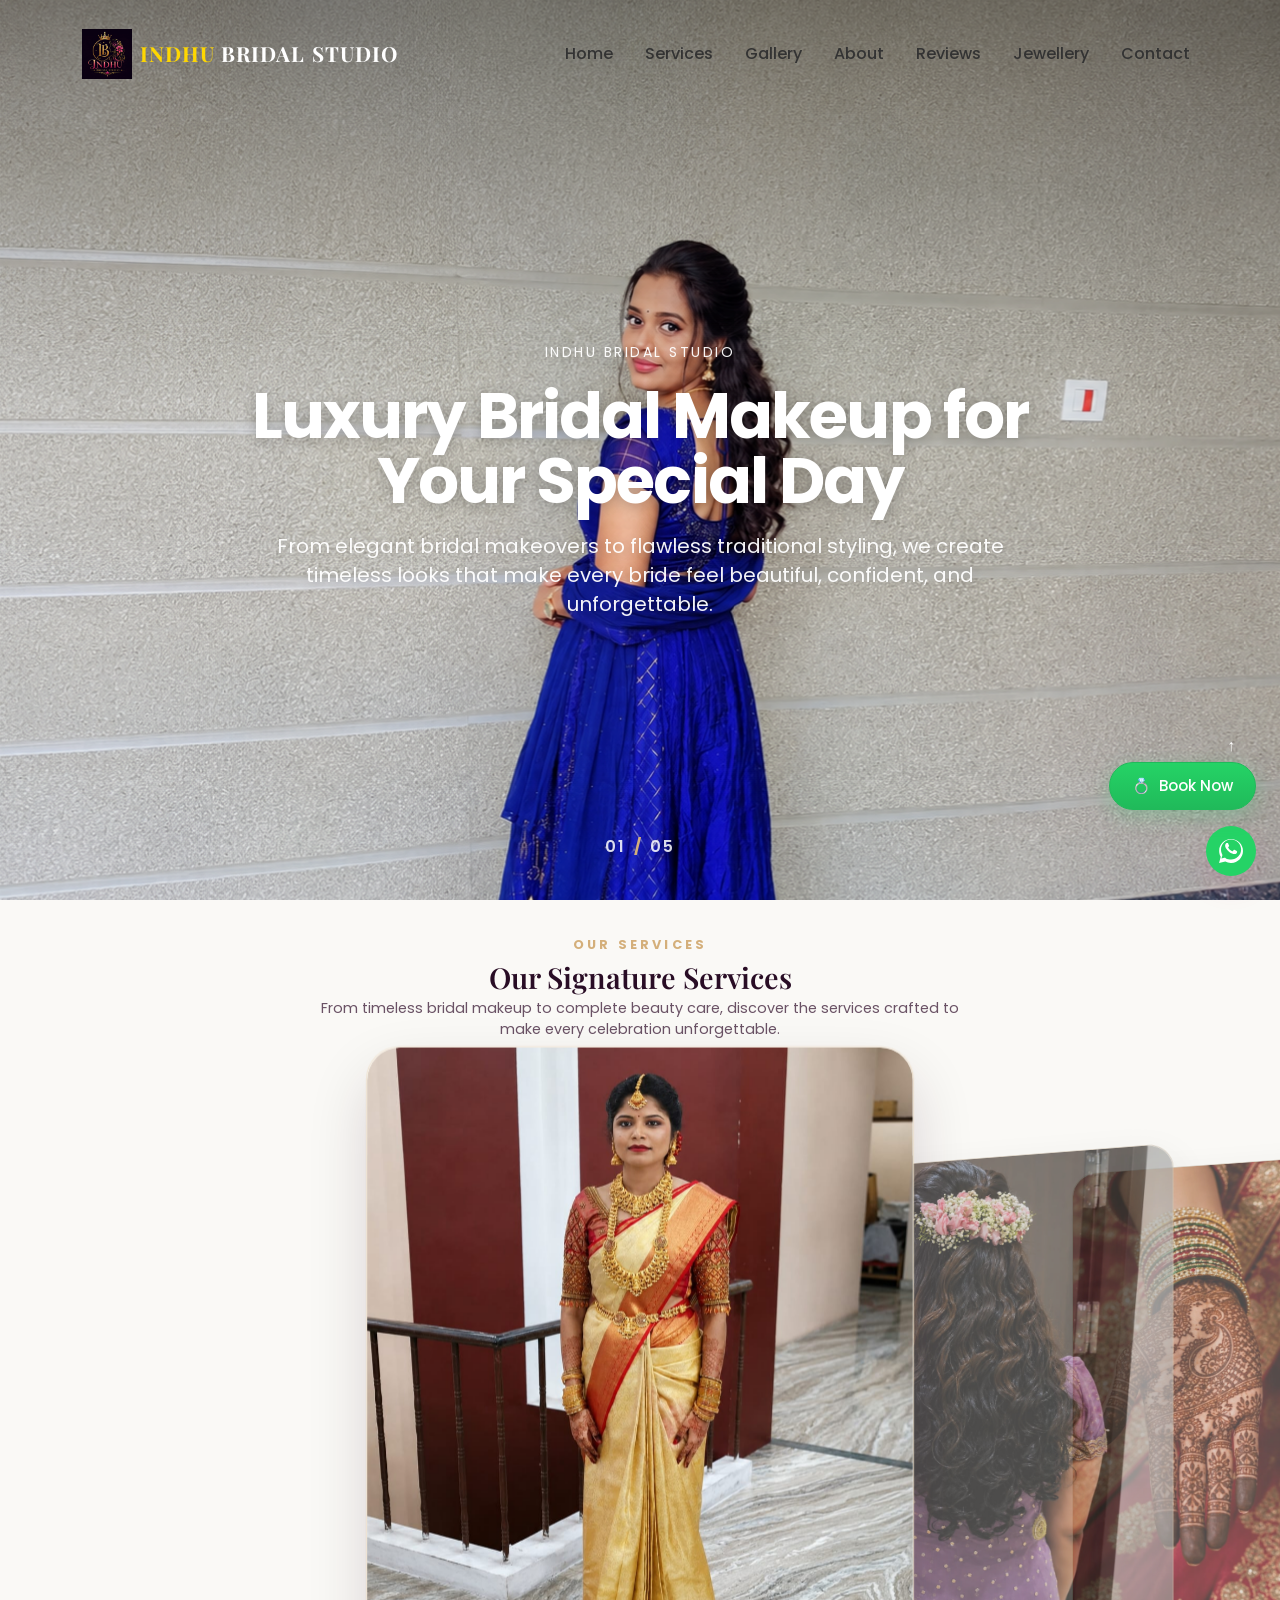
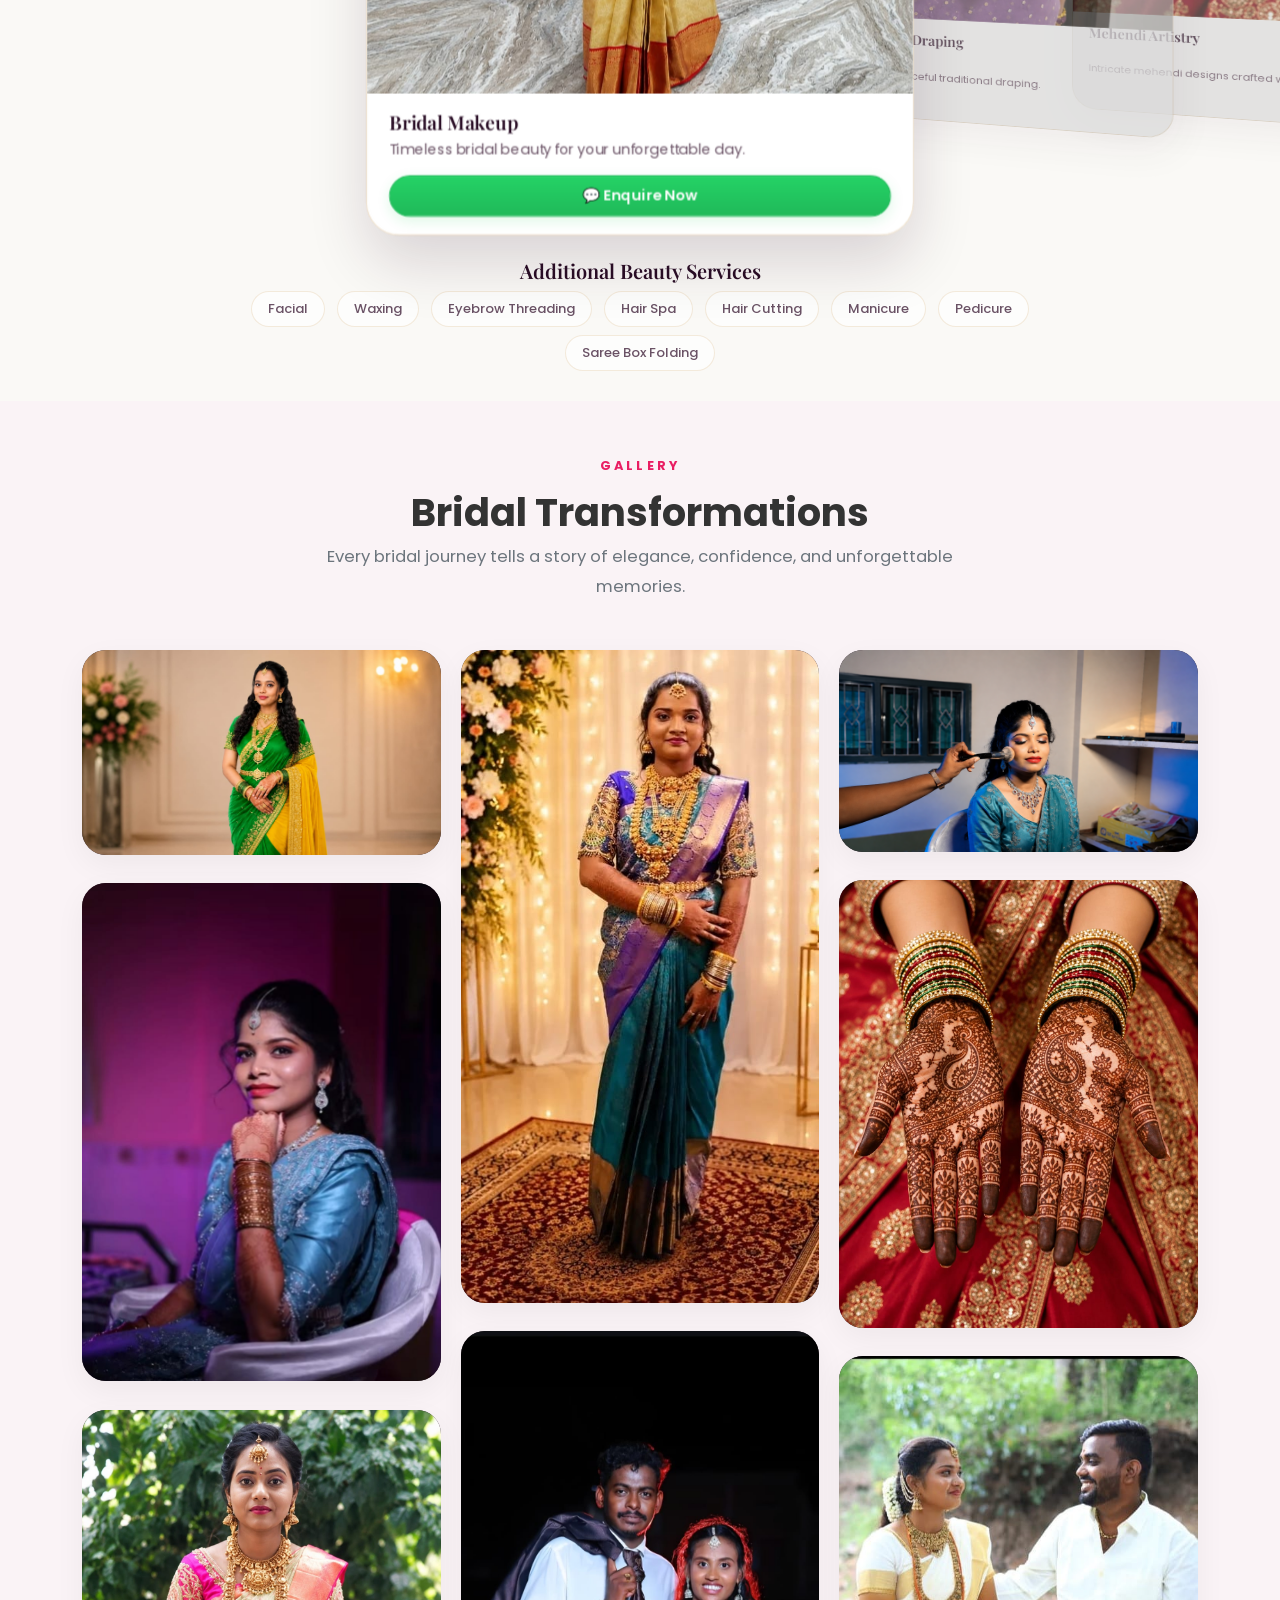
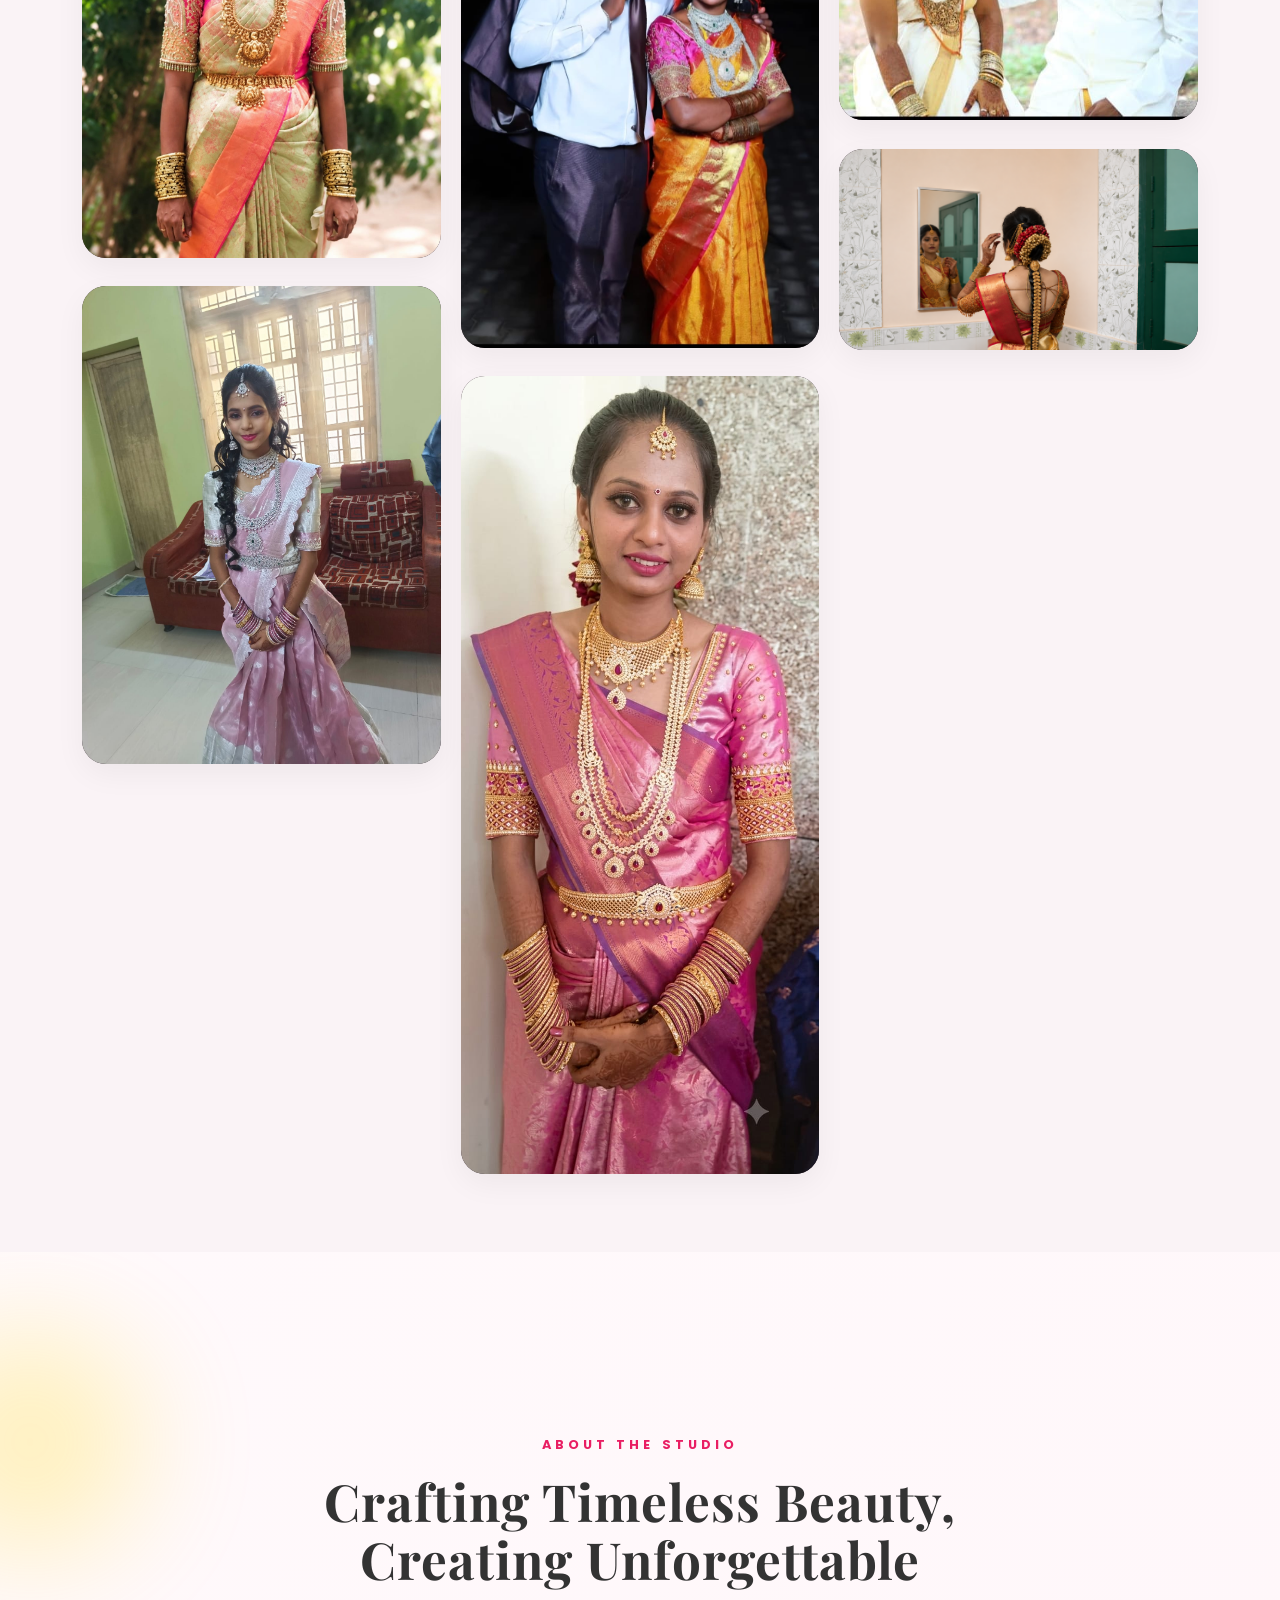
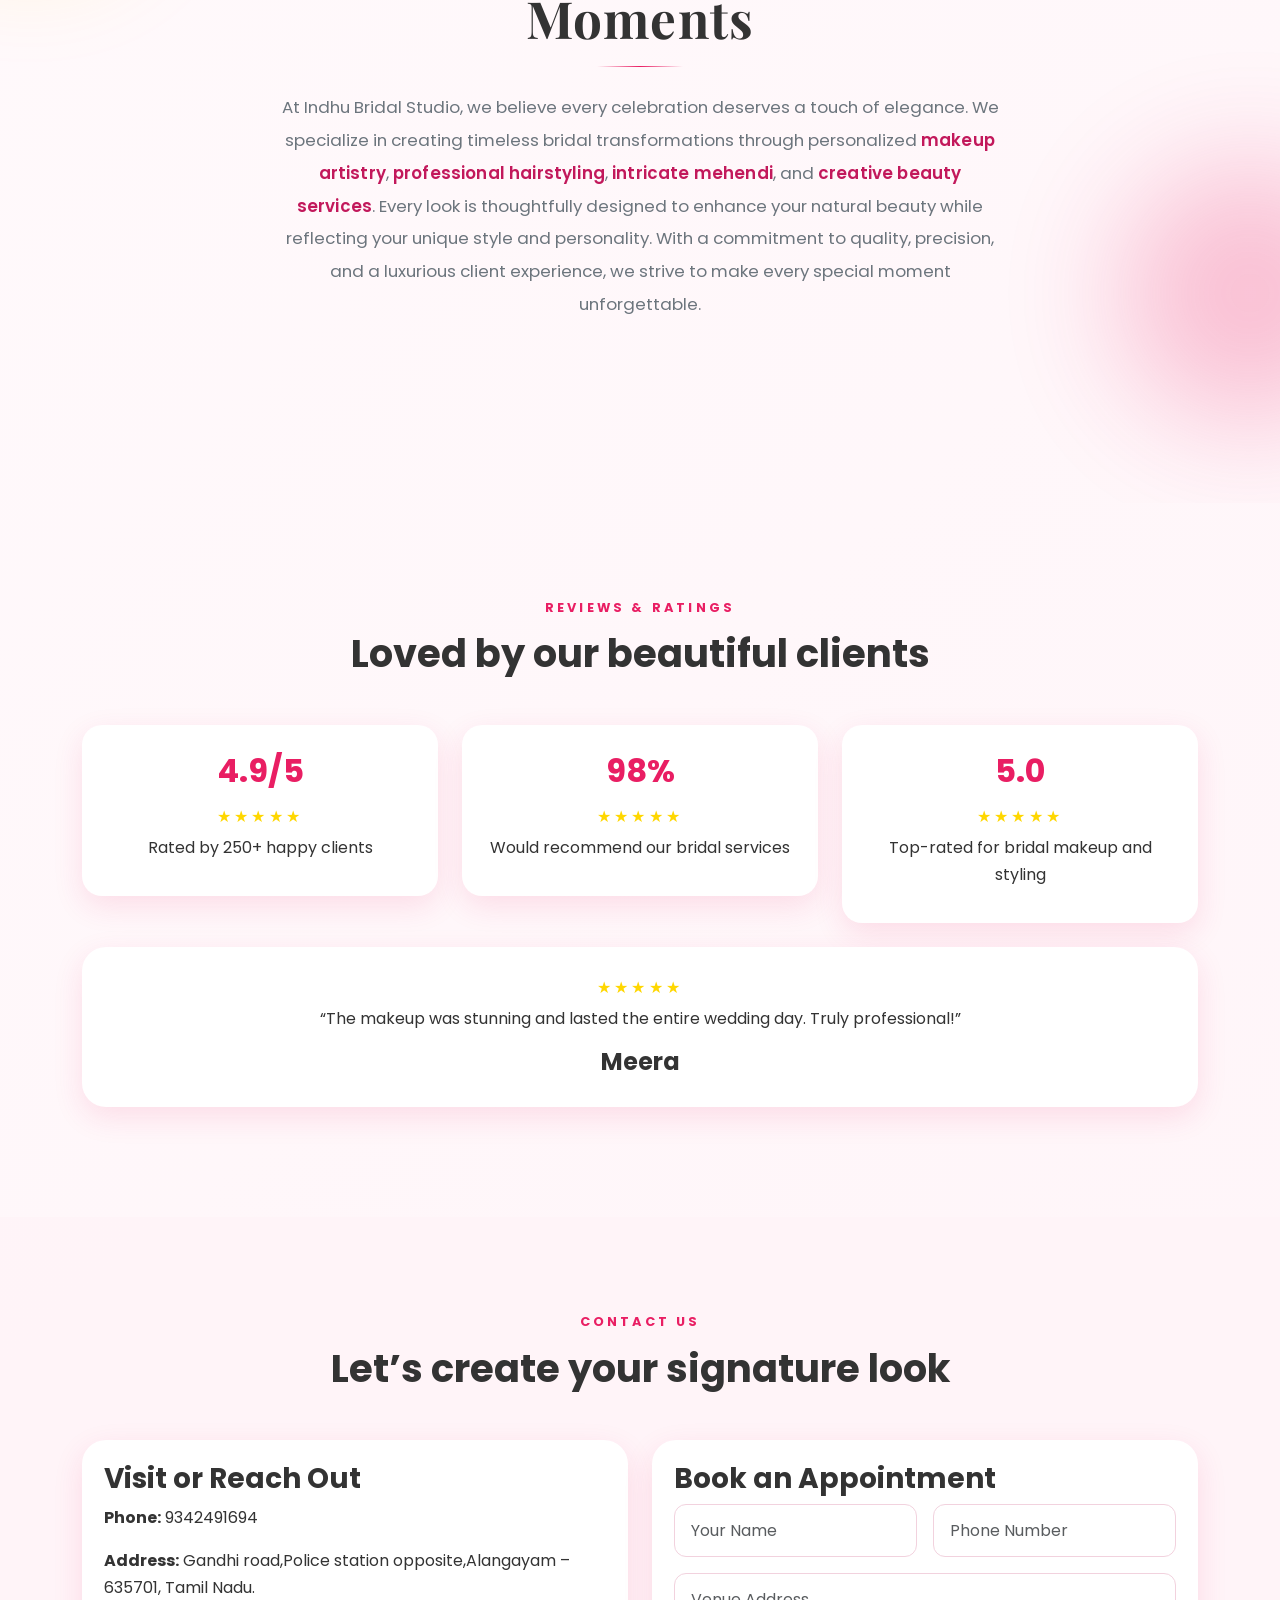
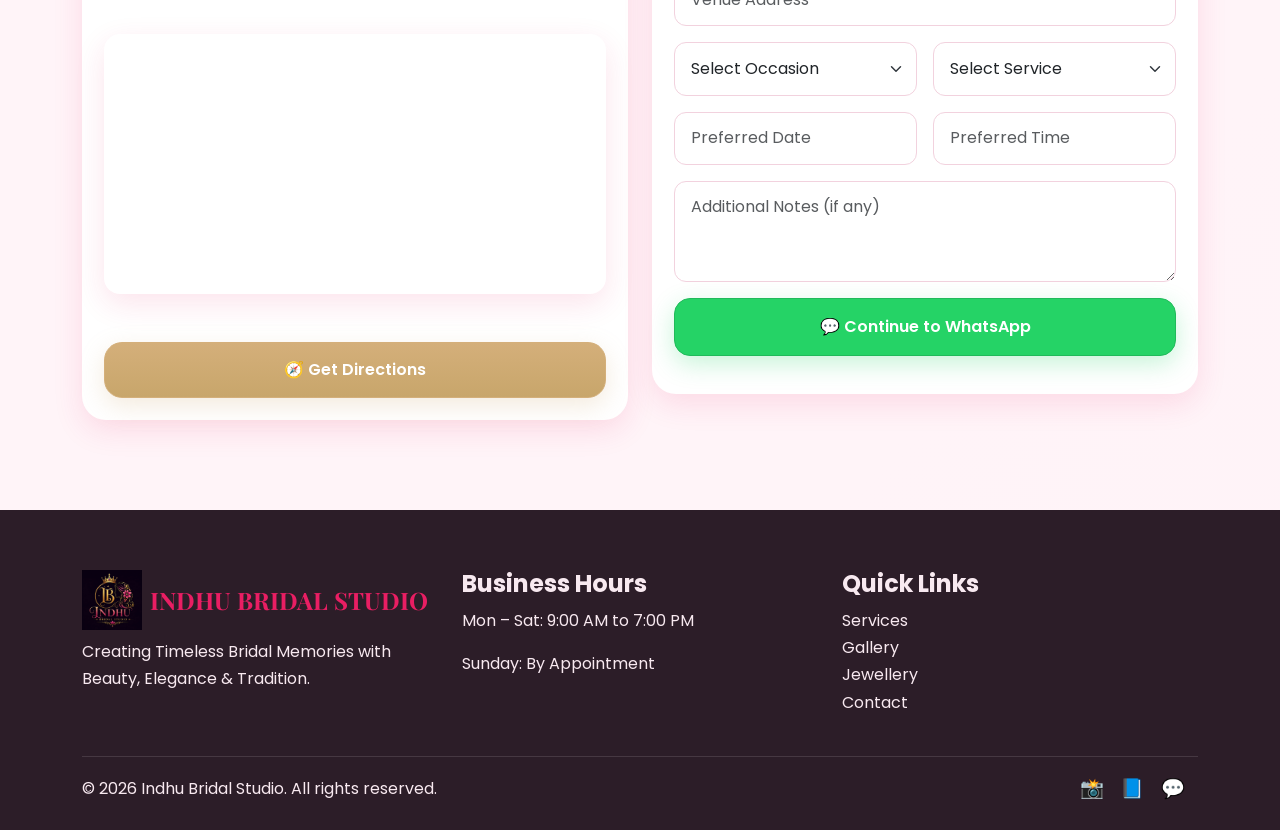
==== commit ad041752: "updated location" ====
--- a/index.html
+++ b/index.html
@@ -89,7 +89,8 @@
       <div class="container">
         <a class="navbar-brand fw-bold d-flex align-items-center gap-2" href="#home">
           <img src="images/indhulogo.jpeg" alt="INDHU BRIDAL STUDIO" class="navbar-logo" />
-          <span class="brand-text text-white" style="color: #fff !important;"><span class="brand-accent">INDHU</span> BRIDAL STUDIO</span>
+          <span class="brand-text text-white" style="color: #fff !important;"><span class="brand-accent">INDHU</span>
+            BRIDAL STUDIO</span>
         </a>
         <div class="collapse navbar-collapse justify-content-end" id="navbarNavTop">
           <ul class="navbar-nav gap-lg-3">
@@ -235,12 +236,10 @@
           <div class="gallery-item" data-index="0" data-src="images/indhuakka4.jpeg" data-caption="Classic Bridal Glow">
             <img src="images/indhuakka4.jpeg" alt="Classic Bridal Glow" loading="lazy" />
           </div>
-          <div class="gallery-item" data-index="1" data-src="images/gallery.jpeg"
-            data-caption="Elegant Bridal Closeup">
+          <div class="gallery-item" data-index="1" data-src="images/gallery.jpeg" data-caption="Elegant Bridal Closeup">
             <img src="images/gallery.jpeg" alt="Elegant Bridal Closeup" loading="lazy" />
           </div>
-          <div class="gallery-item" data-index="2" data-src="images/reethu.jpeg"
-            data-caption="Artistic Bridal Styling">
+          <div class="gallery-item" data-index="2" data-src="images/reethu.jpeg" data-caption="Artistic Bridal Styling">
             <img src="images/reethu.jpeg" alt="Artistic Bridal Styling" loading="lazy" />
           </div>
           <div class="gallery-item" data-index="3" data-src="images/gallery2.jpeg"
@@ -479,12 +478,14 @@
             <div class="contact-card">
               <h3>Visit or Reach Out</h3>
               <p><strong>Phone:</strong> <a href="tel:+919342491694">9342491694</a></p>
-              <p><strong>Address:</strong> Kaarthi Road, Kaval Nilayam Near, Alangayam – 635701, Tamil Nadu.</p>
+              <p><strong>Address:</strong> <a href="https://maps.app.goo.gl/Qq88J6gxSbTpFt1P7" target="_blank"
+                  rel="noopener noreferrer" style="color: inherit; text-decoration: none;">Gandhi road,Police station
+                  opposite,Alangayam – 635701, Tamil Nadu.</a></p>
               <iframe title="Google Map location for Indhu Bridal Studio" class="maps-embed"
-                src="https://www.google.com/maps?q=Indhu%20Bridal%20Studio%20%26%20Beauty%20Care,%20Kaarthi%20Road,%20Kaval%20Nilayam%20Near,%20Alangayam%20635701,%20Tamil%20Nadu&z=16&output=embed"
-                loading="lazy" referrerpolicy="no-referrer-when-downgrade" allowfullscreen></iframe>
-              <a href="https://www.google.com/maps/dir/?api=1&destination=Indhu+Bridal+Studio+%26+Beauty+Care%2C+Kaarthi+Road%2C+Kaval+Nilayam+Near%2C+Alangayam+-+635701%2C+Tamil+Nadu"
-                target="_blank" rel="noopener noreferrer" class="btn-get-directions">🧭 Get Directions</a>
+                src="https://www.google.com/maps?q=12.623347,78.751185&z=16&output=embed" loading="lazy"
+                referrerpolicy="no-referrer-when-downgrade" allowfullscreen></iframe>
+              <a href="https://maps.app.goo.gl/Qq88J6gxSbTpFt1P7" target="_blank" rel="noopener noreferrer"
+                class="btn-get-directions">🧭 Get Directions</a>
             </div>
           </div>
           <div class="col-lg-6">
@@ -566,7 +567,8 @@
         <div class="col-md-4">
           <div class="d-flex align-items-center gap-2 mb-2">
             <img src="images/indhulogo.jpeg" alt="INDHU BRIDAL STUDIO" class="footer-logo" />
-            <h4 class="mb-0" style="font-family: 'Playfair Display', serif; font-weight: 700; color: var(--pink);">INDHU BRIDAL STUDIO</h4>
+            <h4 class="mb-0" style="font-family: 'Playfair Display', serif; font-weight: 700; color: var(--pink);">INDHU
+              BRIDAL STUDIO</h4>
           </div>
           <p>Creating Timeless Bridal Memories with Beauty, Elegance & Tradition.</p>
         </div>
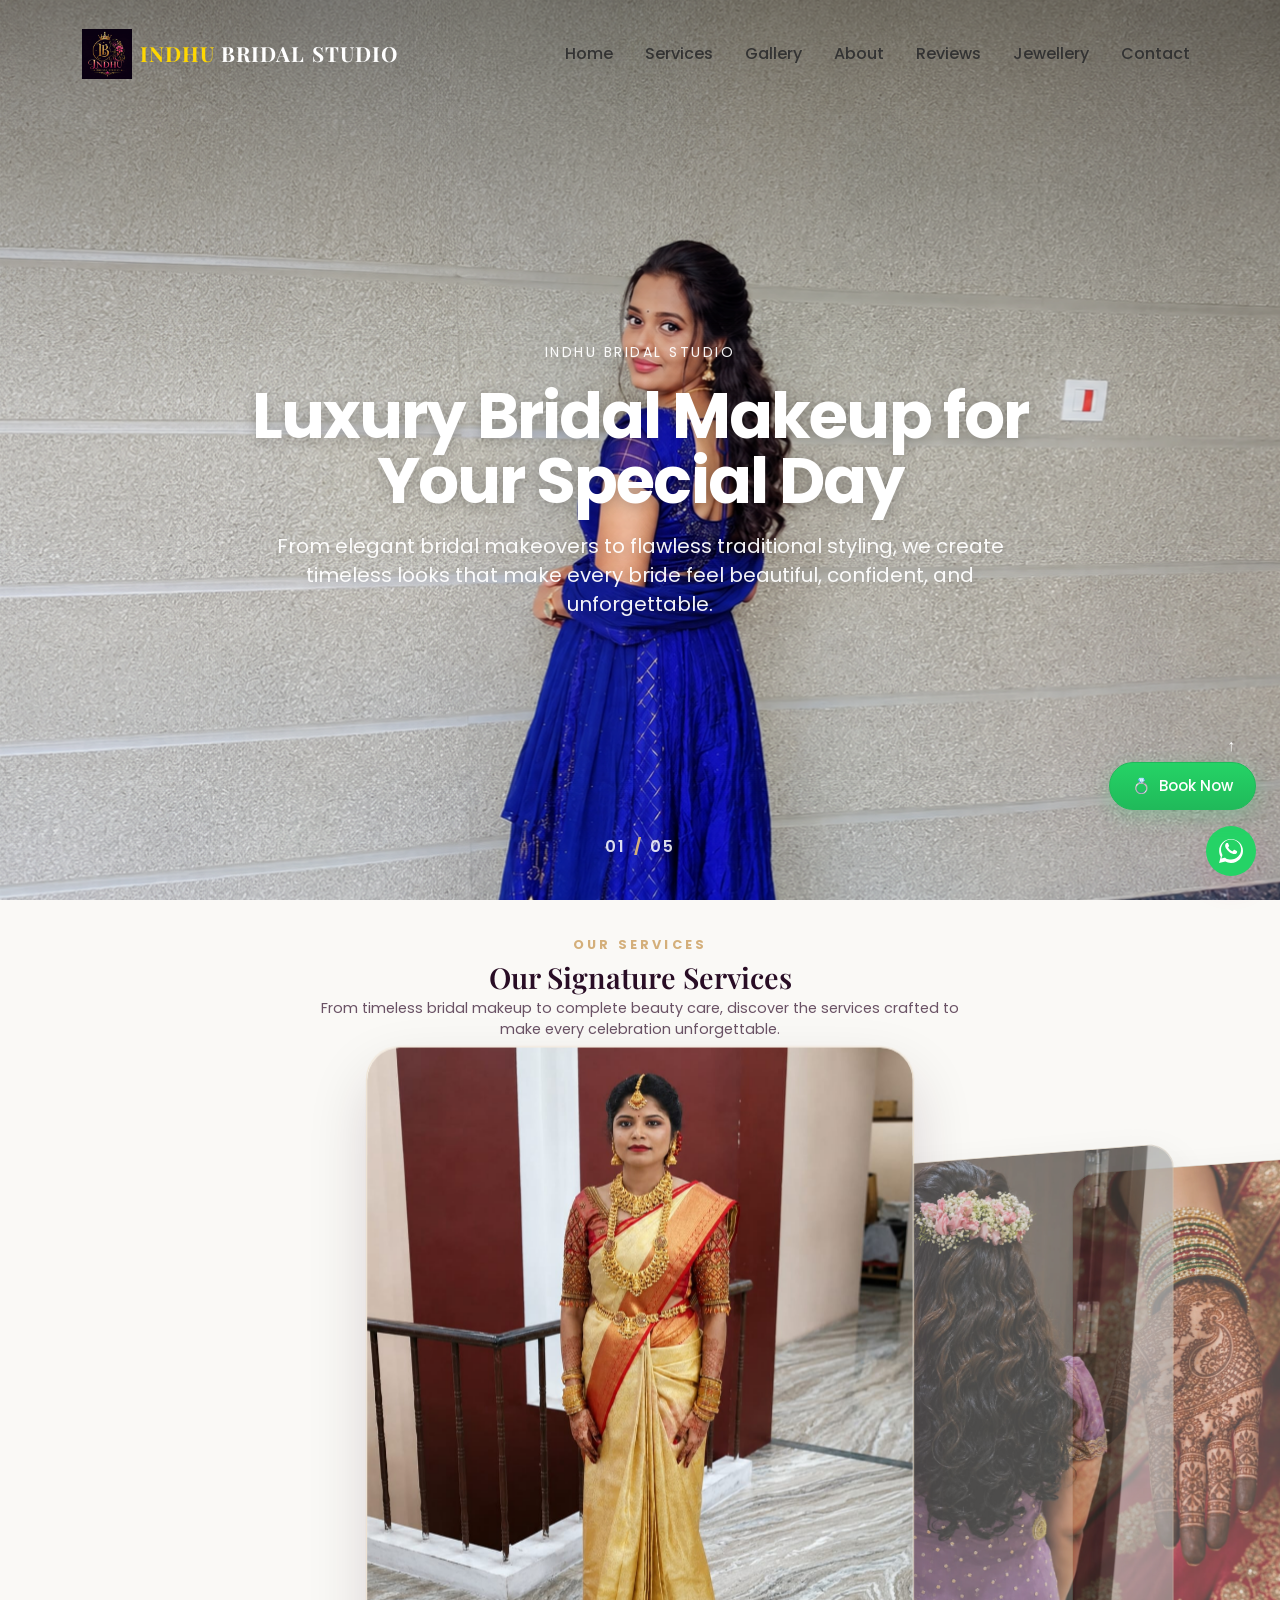
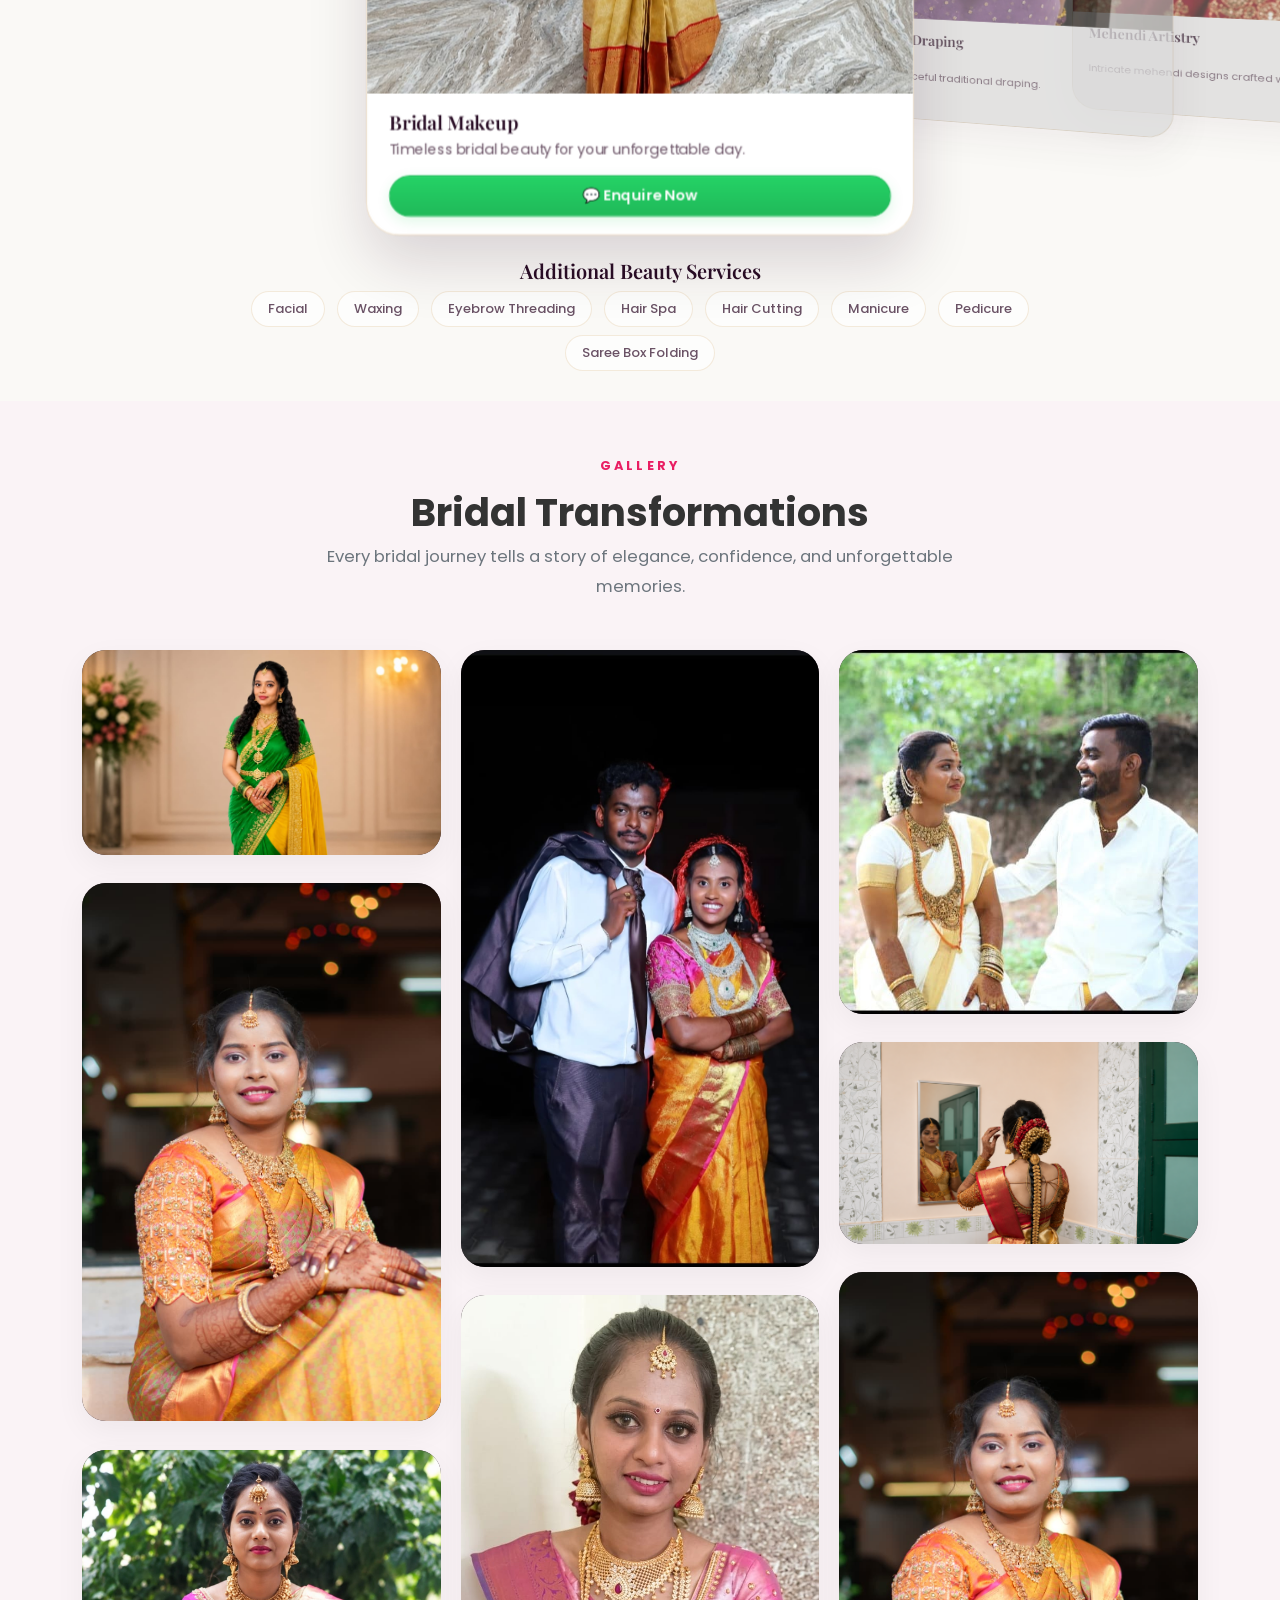
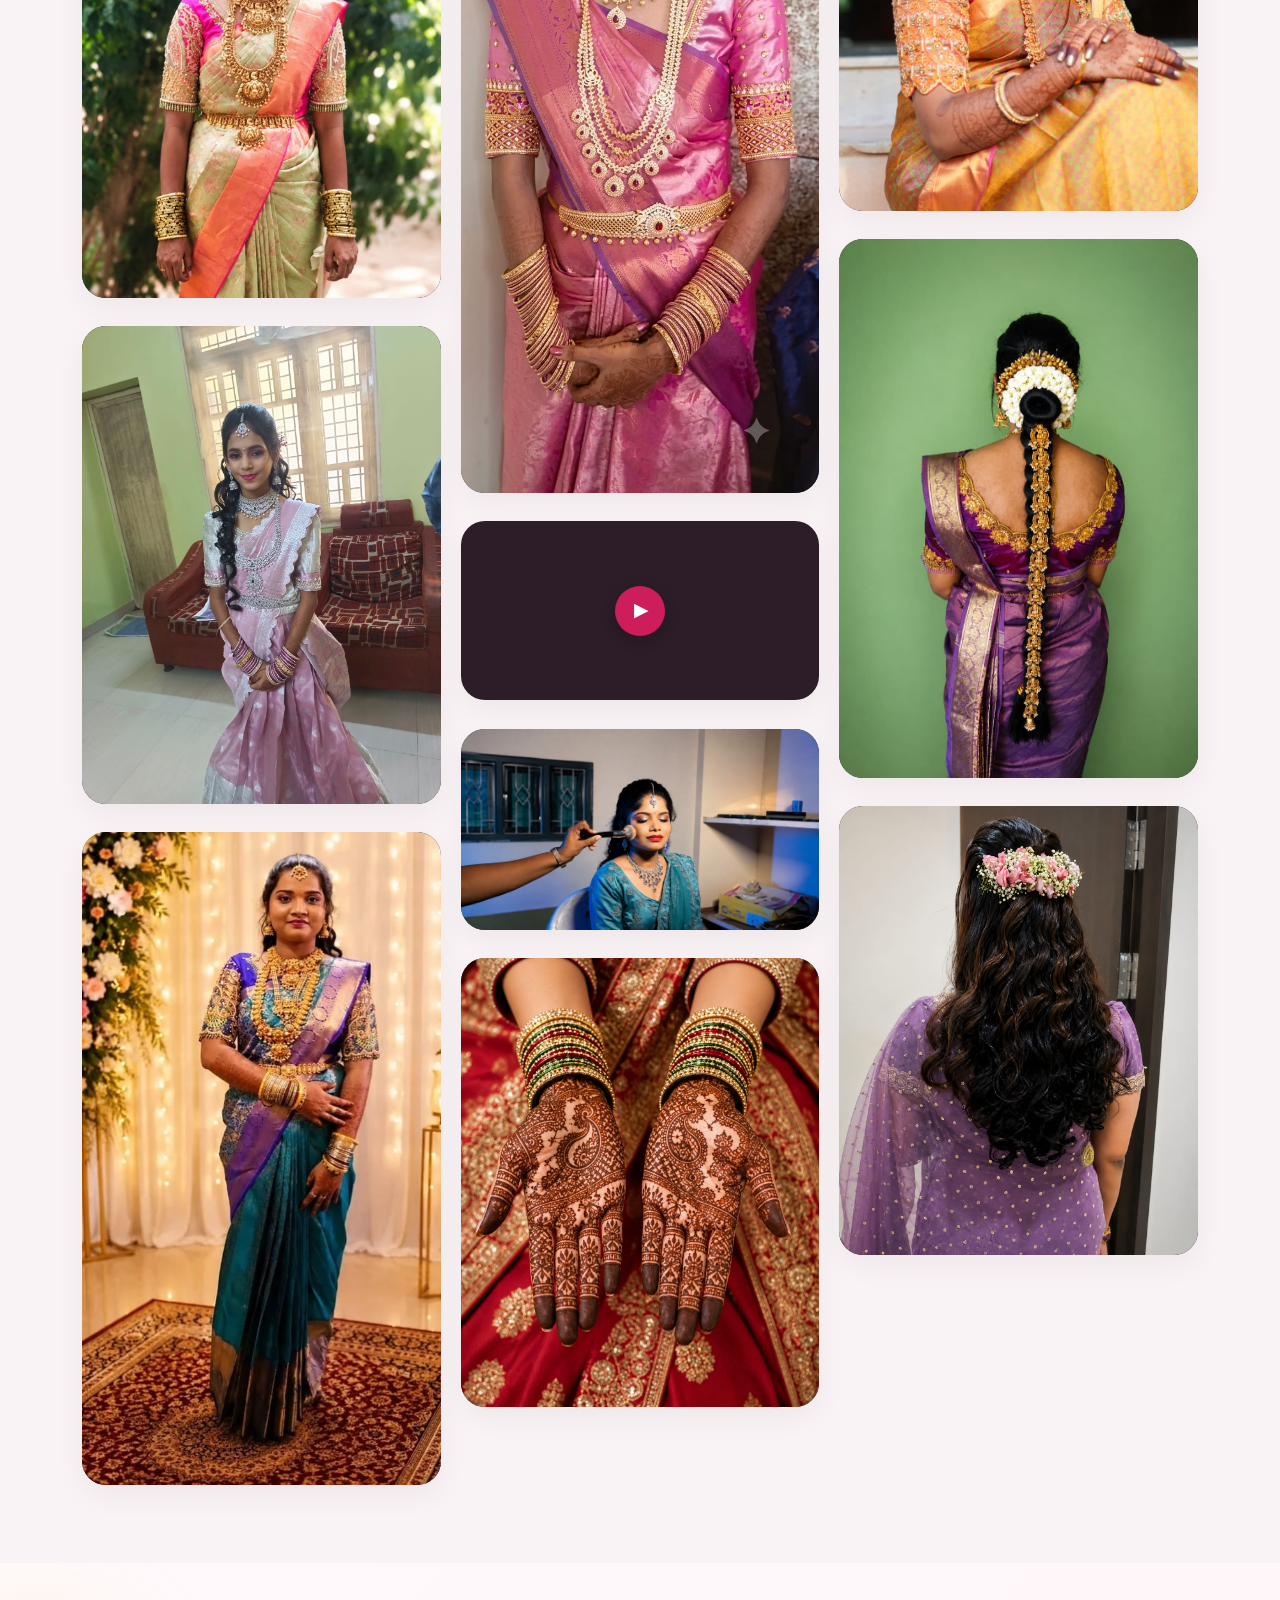
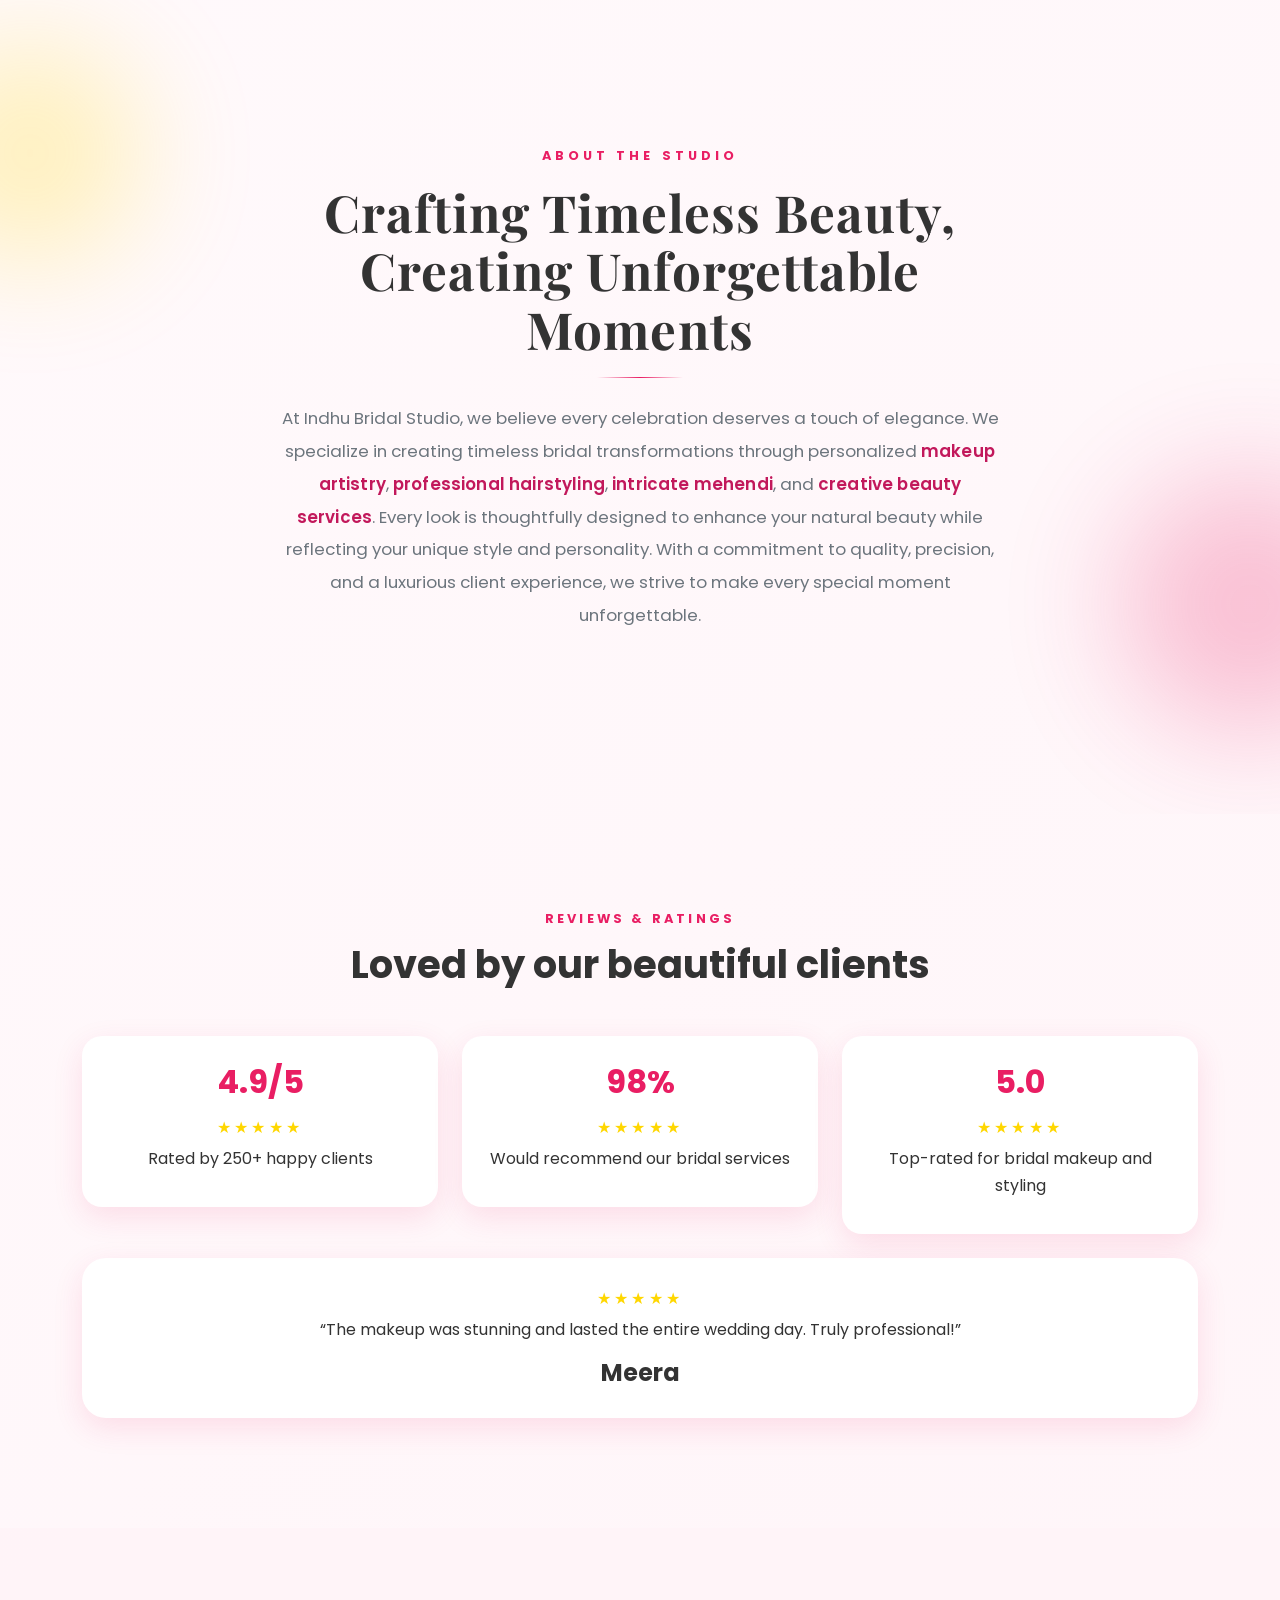
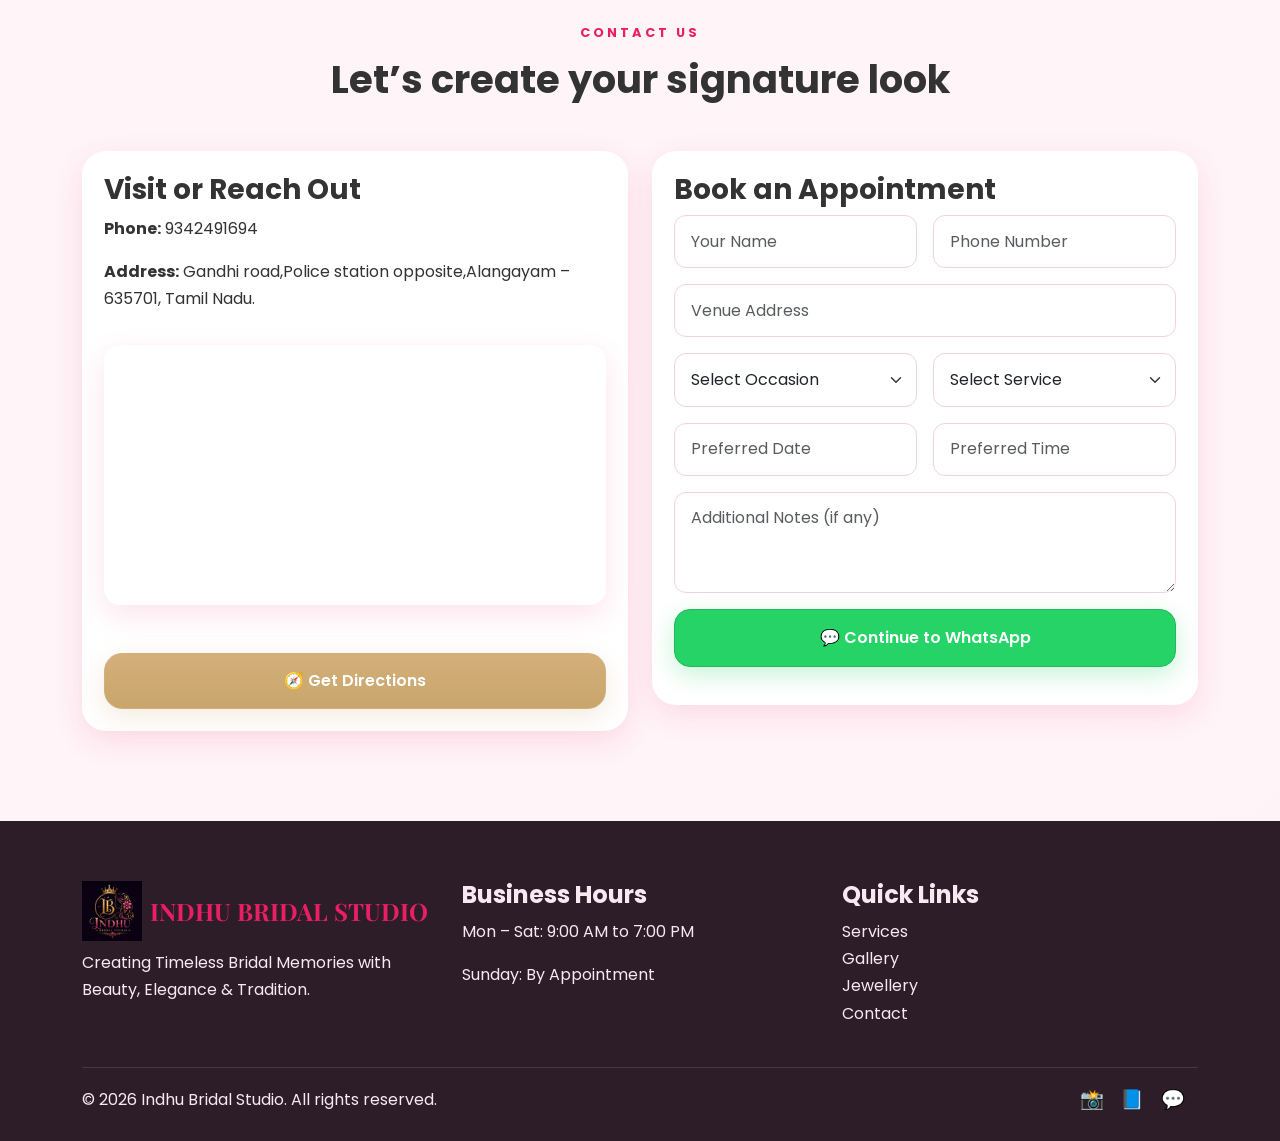
==== commit e3d681f1: "uploaded pics" ====
--- a/index.html
+++ b/index.html
@@ -236,8 +236,8 @@
           <div class="gallery-item" data-index="0" data-src="images/indhuakka4.jpeg" data-caption="Classic Bridal Glow">
             <img src="images/indhuakka4.jpeg" alt="Classic Bridal Glow" loading="lazy" />
           </div>
-          <div class="gallery-item" data-index="1" data-src="images/gallery.jpeg" data-caption="Elegant Bridal Closeup">
-            <img src="images/gallery.jpeg" alt="Elegant Bridal Closeup" loading="lazy" />
+          <div class="gallery-item" data-index="1" data-src="images/newpic.jpeg" data-caption="Elegant Bridal Closeup">
+            <img src="images/newpic.jpeg" alt="Elegant Bridal Closeup" loading="lazy" />
           </div>
           <div class="gallery-item" data-index="2" data-src="images/reethu.jpeg" data-caption="Artistic Bridal Styling">
             <img src="images/reethu.jpeg" alt="Artistic Bridal Styling" loading="lazy" />
@@ -256,21 +256,38 @@
           <div class="gallery-item" data-index="6" data-src="images/gallery8.jpeg" data-caption="Gorgeous Hair Design">
             <img src="images/gallery8.jpeg" alt="Gorgeous Hair Design" loading="lazy" />
           </div>
-          <div class="gallery-item" data-index="7" data-src="images/makeup-in-progress.png"
+          <div class="gallery-item" data-index="7" data-src="images/artistwork.mp4" data-type="video" data-caption="Bridal Makeup Artistry in Progress">
+            <video src="images/artistwork.mp4" muted loop playsinline autoplay></video>
+            <div class="video-play-overlay">
+              <span class="play-icon">▶</span>
+            </div>
+          </div>
+          <div class="gallery-item" data-index="8" data-src="images/makeup-in-progress.png"
             data-caption="Intricate Bridal Mehendi">
             <img src="images/makeup-in-progress.png" alt="Intricate Bridal Mehendi" loading="lazy" />
           </div>
-          <div class="gallery-item" data-index="8" data-src="images/mehendhi.jpeg"
+          <div class="gallery-item" data-index="9" data-src="images/mehendhi.jpeg"
             data-caption="Exquisite Saree Draping">
             <img src="images/mehendhi.jpeg" alt="Exquisite Saree Draping" loading="lazy" />
           </div>
-          <div class="gallery-item" data-index="9" data-src="images/gallery7.jpeg"
+          <div class="gallery-item" data-index="10" data-src="images/gallery7.jpeg"
             data-caption="Elegant Reception Makeup">
             <img src="images/gallery7.jpeg" alt="Elegant Reception Makeup" loading="lazy" />
           </div>
-          <div class="gallery-item" data-index="10" data-src="images/bridal-mirrpr.png"
+          <div class="gallery-item" data-index="11" data-src="images/bridal-mirrpr.png"
             data-caption="Glowing Bridal Portrait">
             <img src="images/bridal-mirrpr.png" alt="Glowing Bridal Portrait" loading="lazy" />
+          </div>
+          <div class="gallery-item" data-index="12" data-src="images/newpic.jpeg" data-caption="Chic Bridal Portrait">
+            <img src="images/newpic.jpeg" alt="Chic Bridal Portrait" loading="lazy" />
+          </div>
+          <div class="gallery-item" data-index="13" data-src="images/hairpic.jpeg"
+            data-caption="Stunning Hair Artistry">
+            <img src="images/hairpic.jpeg" alt="Stunning Hair Artistry" loading="lazy" />
+          </div>
+          <div class="gallery-item" data-index="14" data-src="images/hair-styling.jpeg"
+            data-caption="Elegant Bridal Hair Artistry">
+            <img src="images/hair-styling.jpeg" alt="Elegant Bridal Hair Artistry" loading="lazy" />
           </div>
         </div>
       </div>
@@ -283,6 +300,7 @@
         <button class="gallery-modal-nav gallery-modal-prev" id="modalPrev" aria-label="Previous image">‹</button>
         <div class="gallery-modal-stage">
           <img src="" id="modalImg" alt="Enlarged view" />
+          <video src="" id="modalVideo" controls loop playsinline style="display:none; max-width:100%; max-height:80vh; border-radius:5px; outline:none;"></video>
           <div class="gallery-modal-caption" id="modalCaption"></div>
         </div>
         <button class="gallery-modal-nav gallery-modal-next" id="modalNext" aria-label="Next image">›</button>
@@ -295,6 +313,7 @@
         const items = Array.from(galleryGrid.querySelectorAll('.gallery-item'));
         const modal = document.getElementById('galleryModal');
         const modalImg = document.getElementById('modalImg');
+        const modalVideo = document.getElementById('modalVideo');
         const modalCaption = document.getElementById('modalCaption');
         const closeBtn = document.getElementById('modalClose');
         const prevBtn = document.getElementById('modalPrev');
@@ -305,7 +324,23 @@
         function openModal(index) {
           currentIndex = index;
           const item = items[currentIndex];
-          modalImg.src = item.getAttribute('data-src');
+          const type = item.getAttribute('data-type');
+          const src = item.getAttribute('data-src');
+
+          if (type === 'video') {
+            modalImg.style.display = 'none';
+            modalImg.src = '';
+            modalVideo.style.display = 'block';
+            modalVideo.src = src;
+            modalVideo.play().catch(err => console.log("Auto-play prevented:", err));
+          } else {
+            modalVideo.style.display = 'none';
+            modalVideo.pause();
+            modalVideo.src = '';
+            modalImg.style.display = 'block';
+            modalImg.src = src;
+          }
+
           modalCaption.textContent = item.getAttribute('data-caption');
           modal.classList.add('is-open');
           document.body.style.overflow = 'hidden';
@@ -314,6 +349,9 @@
         function closeModal() {
           modal.classList.remove('is-open');
           document.body.style.overflow = '';
+          modalVideo.pause();
+          modalVideo.src = '';
+          modalImg.src = '';
         }
 
         function showNext() {
--- a/style.css
+++ b/style.css
@@ -249,7 +249,8 @@
   transition: transform 0.4s cubic-bezier(0.165, 0.84, 0.44, 1), box-shadow 0.4s ease;
 }
 
-.gallery-item img {
+.gallery-item img,
+.gallery-item video {
   width: 100%;
   height: auto;
   object-fit: cover;
@@ -257,6 +258,35 @@
   object-fit: unset;
   border-radius: 5px;
   transition: transform 0.6s cubic-bezier(0.165, 0.84, 0.44, 1);
+}
+
+.video-play-overlay {
+  position: absolute;
+  top: 50%;
+  left: 50%;
+  transform: translate(-50%, -50%);
+  width: 50px;
+  height: 50px;
+  background: rgba(233, 30, 99, 0.85);
+  border-radius: 50%;
+  display: flex;
+  align-items: center;
+  justify-content: center;
+  pointer-events: none;
+  transition: all 0.3s ease;
+  box-shadow: 0 4px 15px rgba(0, 0, 0, 0.2);
+  z-index: 2;
+}
+
+.gallery-item:hover .video-play-overlay {
+  transform: translate(-50%, -50%) scale(1.1);
+  background: rgba(233, 30, 99, 1);
+}
+
+.play-icon {
+  color: white;
+  font-size: 1.2rem;
+  margin-left: 3px;
 }
 
 .gallery-item-overlay {
@@ -289,7 +319,8 @@
   box-shadow: 0 20px 40px rgba(44, 29, 40, 0.15);
 }
 
-.gallery-item:hover img {
+.gallery-item:hover img,
+.gallery-item:hover video {
   transform: scale(1.03);
 }
 
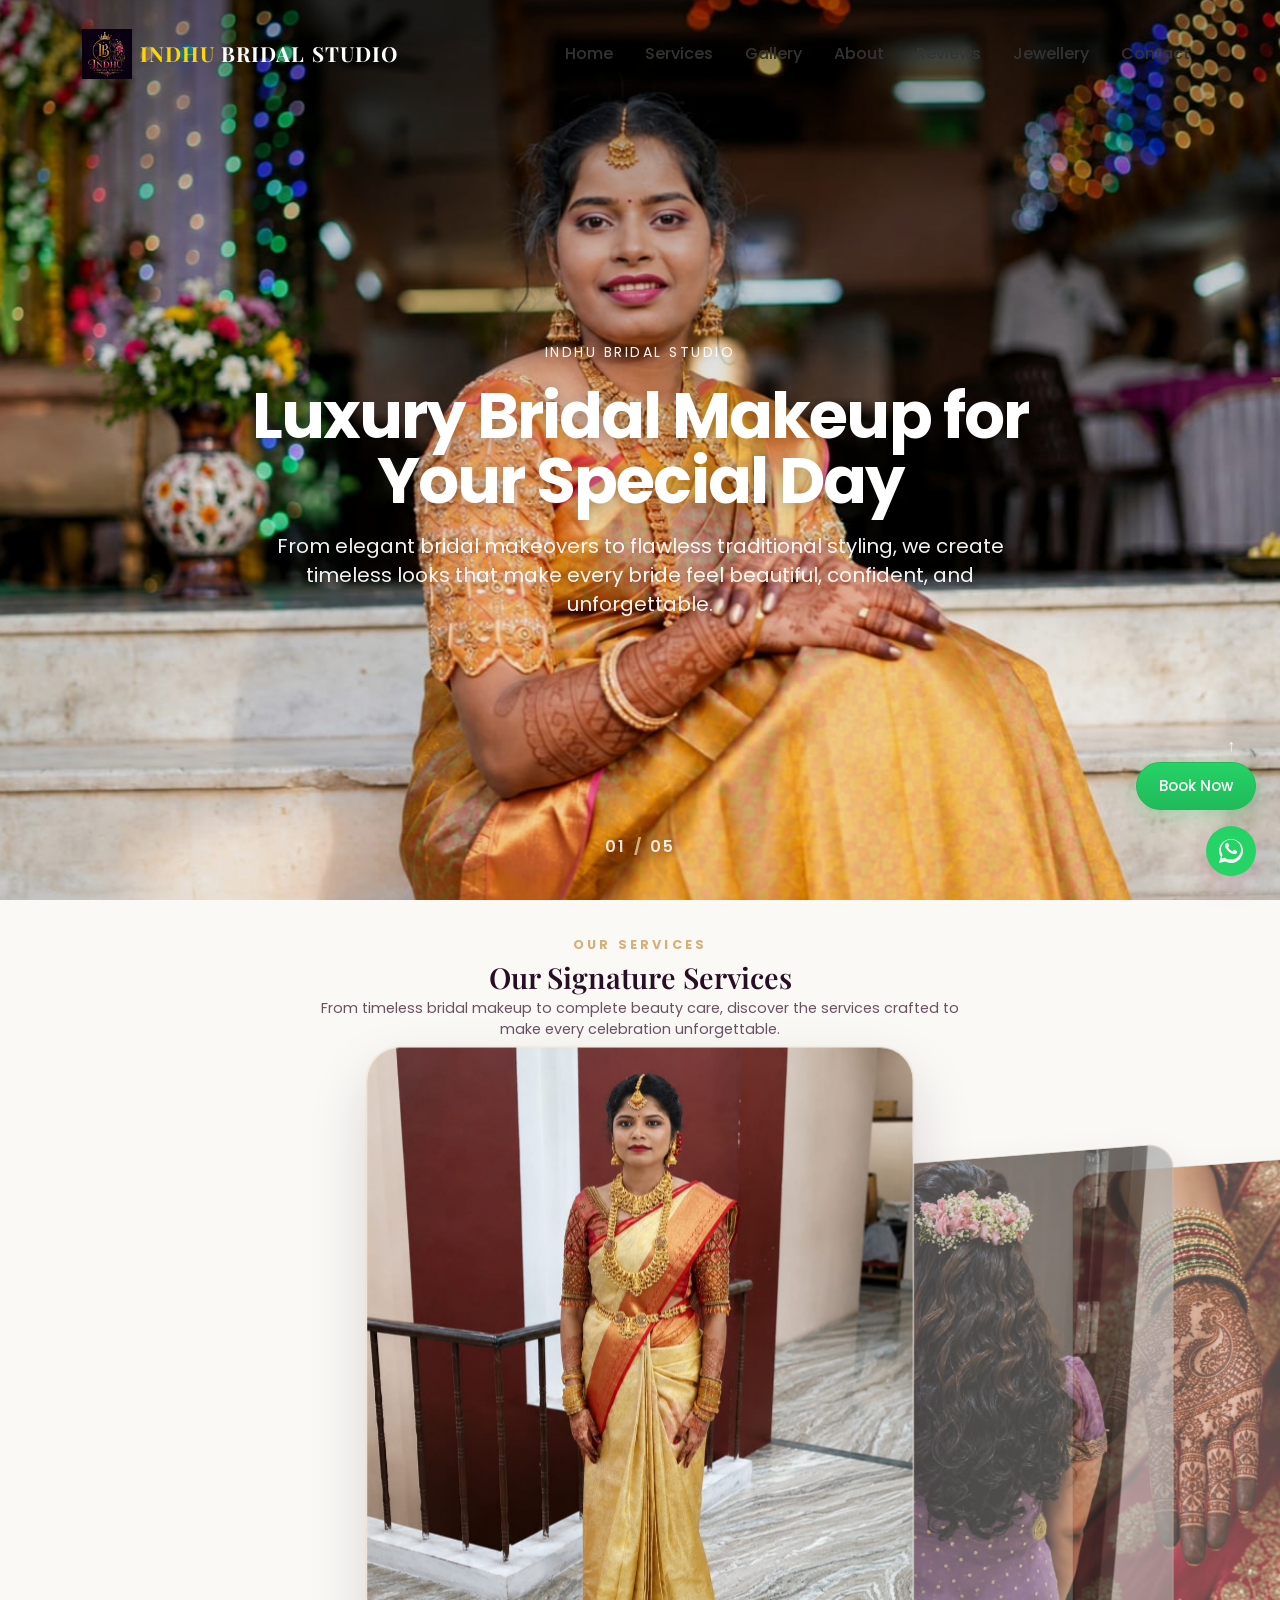
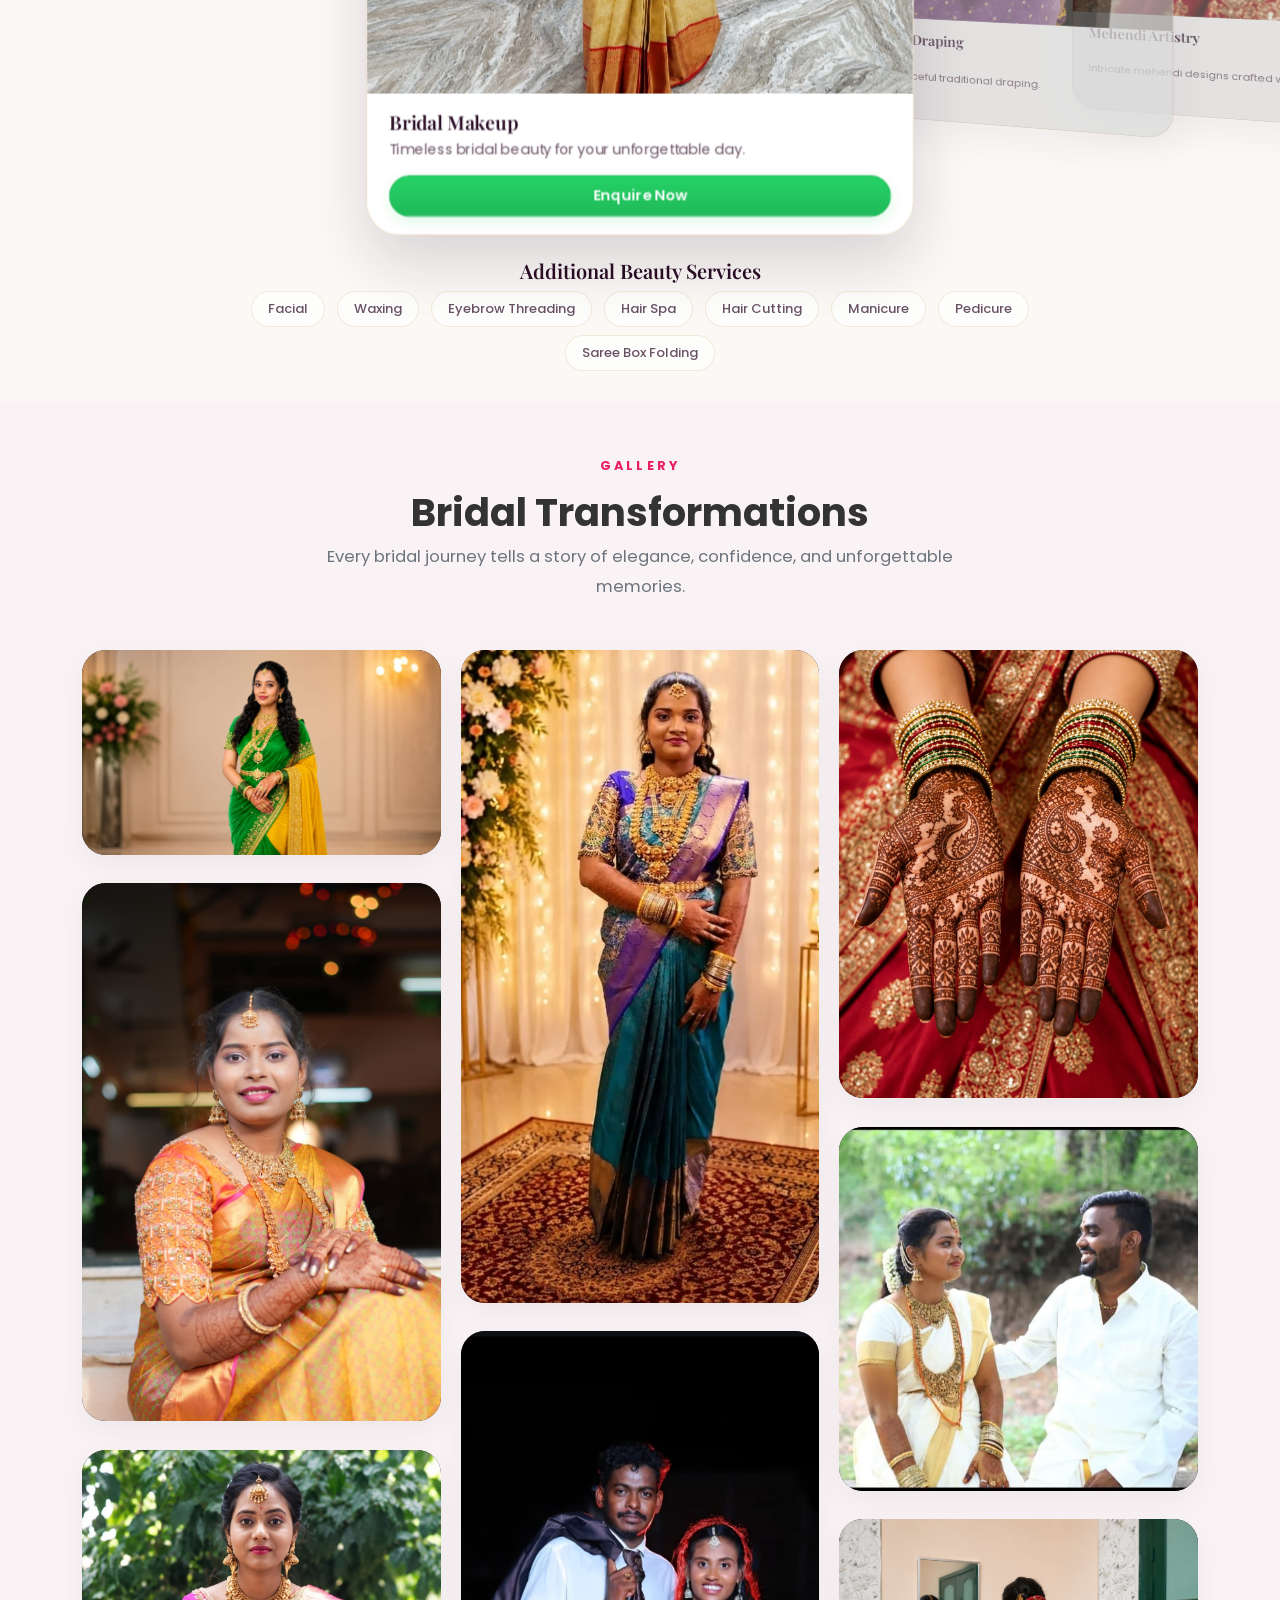
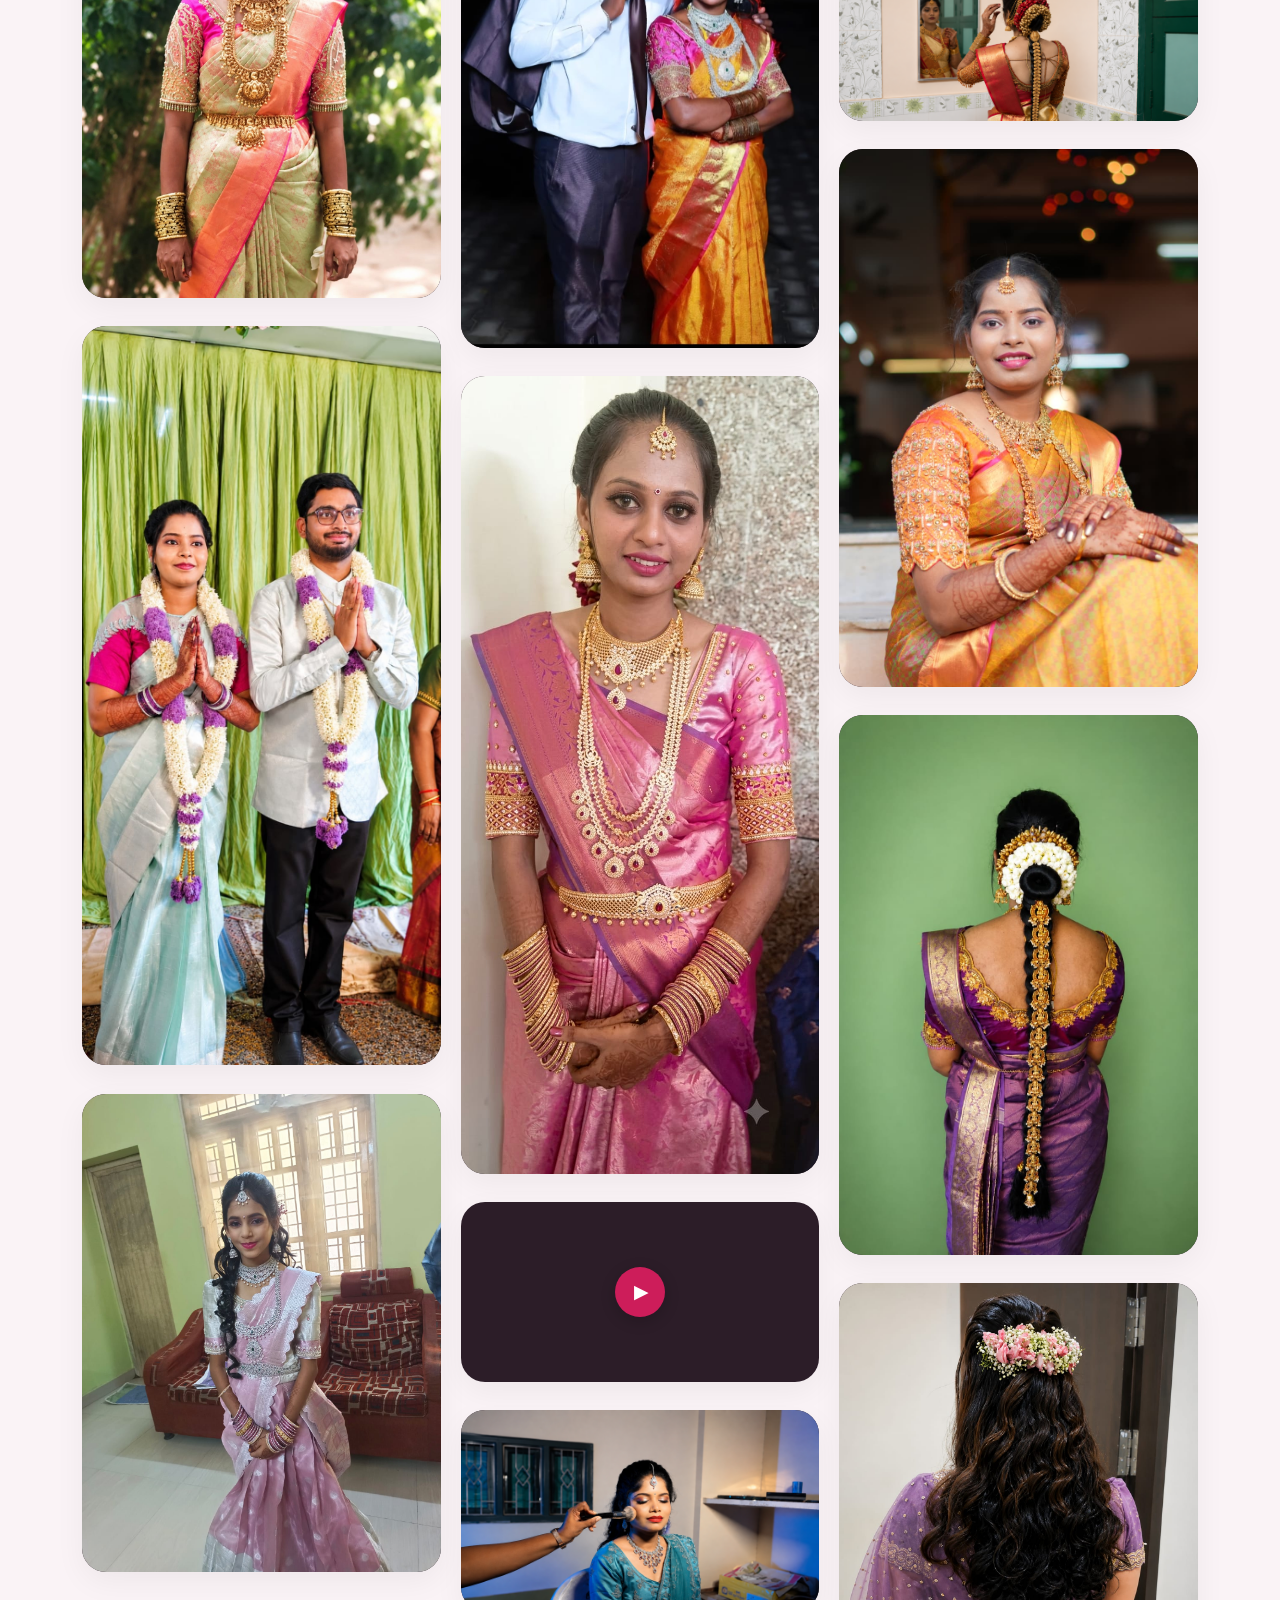
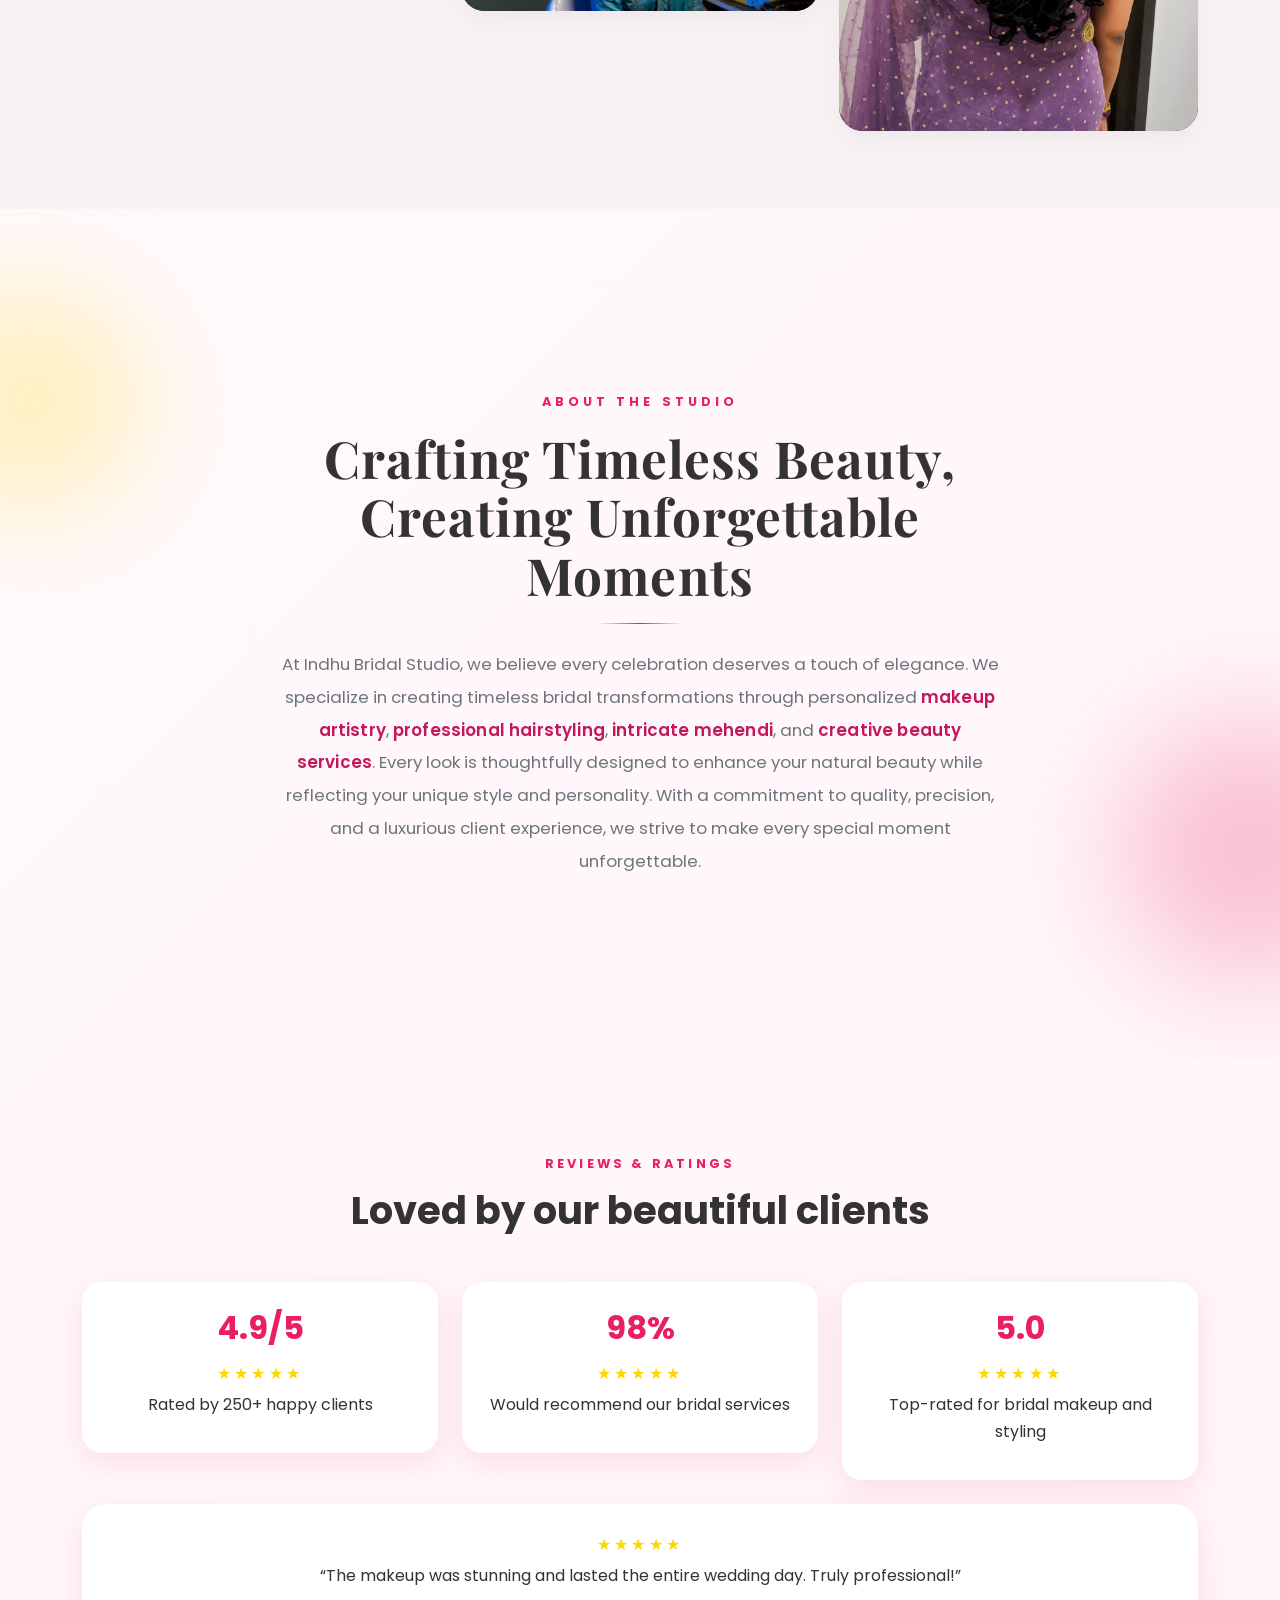
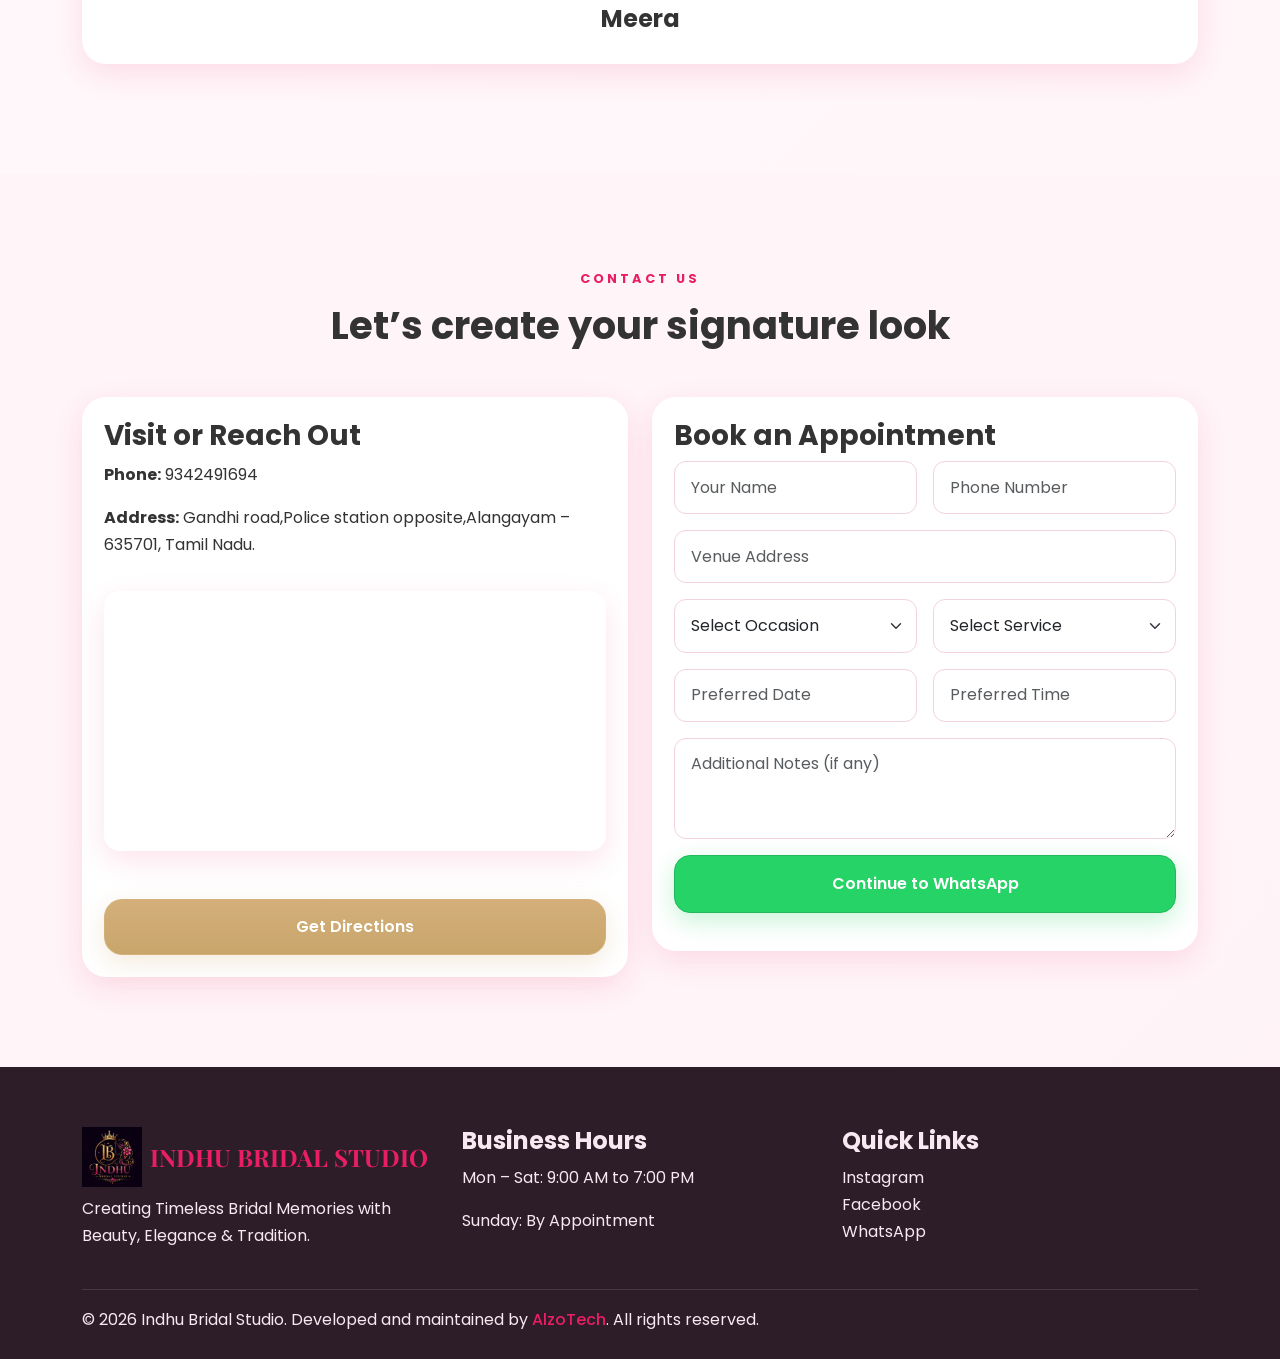
==== commit fc76a02e: "final update" ====
--- a/index.html
+++ b/index.html
@@ -74,10 +74,10 @@
   <header id="home" class="luxury-hero">
     <!-- Slideshow Images -->
     <div class="hero-slides">
-      <img class="hero-slide active" src="images/indhuakkaa.png" alt="Best Bridal Transformation" />
+      <img class="hero-slide active" src="images/hero44.jpeg" alt="Best Bridal Transformation" />
       <img class="hero-slide" src="images/makeup-in-progress.png" alt="Makeup in Progress" />
       <img class="hero-slide" src="images/hero-home.jpeg" alt="Side Profile Bridal Look" />
-      <img class="hero-slide" src="images/indhuakka4.jpeg" alt="Meet the Artist" />
+      <img class="hero-slide" src="images/indhuakkaa.png" alt="Meet the Artist" />
       <img class="hero-slide" src="images/bridal-mirrpr.png" alt="Another Premium Bridal Transformation" />
     </div>
 
@@ -159,7 +159,7 @@
                 <div class="card-content-wrapper">
                   <h3>Bridal Makeup</h3>
                   <p>Timeless bridal beauty for your unforgettable day.</p>
-                  <button class="btn-card-whatsapp" aria-label="Enquire on WhatsApp">💬 Enquire Now</button>
+                  <button class="btn-card-whatsapp" aria-label="Enquire on WhatsApp"> Enquire Now</button>
                 </div>
               </div>
             </div>
@@ -172,7 +172,7 @@
                 <div class="card-content-wrapper">
                   <h3>Hair Styling & Saree Draping</h3>
                   <p>Elegant hairstyles and graceful traditional draping.</p>
-                  <button class="btn-card-whatsapp" aria-label="Enquire on WhatsApp">💬 Enquire Now</button>
+                  <button class="btn-card-whatsapp" aria-label="Enquire on WhatsApp"> Enquire Now</button>
                 </div>
               </div>
             </div>
@@ -185,7 +185,7 @@
                 <div class="card-content-wrapper">
                   <h3>Mehendi Artistry</h3>
                   <p>Intricate mehendi designs crafted with perfection.</p>
-                  <button class="btn-card-whatsapp" aria-label="Enquire on WhatsApp">💬 Enquire Now</button>
+                  <button class="btn-card-whatsapp" aria-label="Enquire on WhatsApp"> Enquire Now</button>
                 </div>
               </div>
             </div>
@@ -198,7 +198,7 @@
                 <div class="card-content-wrapper">
                   <h3>Bridal Jewellery</h3>
                   <p>Complete your bridal look with elegant jewellery styling.</p>
-                  <button class="btn-card-whatsapp" aria-label="Enquire on WhatsApp">💬 Enquire Now</button>
+                  <button class="btn-card-whatsapp" aria-label="Enquire on WhatsApp"> Enquire Now</button>
                 </div>
               </div>
             </div>
@@ -242,50 +242,55 @@
           <div class="gallery-item" data-index="2" data-src="images/reethu.jpeg" data-caption="Artistic Bridal Styling">
             <img src="images/reethu.jpeg" alt="Artistic Bridal Styling" loading="lazy" />
           </div>
-          <div class="gallery-item" data-index="3" data-src="images/gallery2.jpeg"
+          <div class="gallery-item" data-index="3" data-src="images/gallery11.jpeg"
+            data-caption="Beautiful Couple Portrait">
+            <img src="images/gallery11.jpeg" alt="Beautiful Couple Portrait" loading="lazy" />
+          </div>
+          <div class="gallery-item" data-index="4" data-src="images/gallery2.jpeg"
             data-caption="Traditional Hair Styling & Draping">
             <img src="images/gallery2.jpeg" alt="Traditional Hair Styling & Draping" loading="lazy" />
           </div>
-          <div class="gallery-item" data-index="4" data-src="images/gallery4.jpeg" data-caption="Royal Bridal Look">
+          <div class="gallery-item" data-index="5" data-src="images/gallery4.jpeg" data-caption="Royal Bridal Look">
             <img src="images/gallery4.jpeg" alt="Royal Bridal Look" loading="lazy" />
           </div>
-          <div class="gallery-item" data-index="5" data-src="images/gallery6.jpeg"
+          <div class="gallery-item" data-index="6" data-src="images/gallery6.jpeg"
             data-caption="Premium Bridal Transformation">
             <img src="images/gallery6.jpeg" alt="Premium Bridal Transformation" loading="lazy" />
           </div>
-          <div class="gallery-item" data-index="6" data-src="images/gallery8.jpeg" data-caption="Gorgeous Hair Design">
+          <div class="gallery-item" data-index="7" data-src="images/gallery8.jpeg" data-caption="Gorgeous Hair Design">
             <img src="images/gallery8.jpeg" alt="Gorgeous Hair Design" loading="lazy" />
           </div>
-          <div class="gallery-item" data-index="7" data-src="images/artistwork.mp4" data-type="video" data-caption="Bridal Makeup Artistry in Progress">
+          <div class="gallery-item" data-index="8" data-src="images/artistwork.mp4" data-type="video"
+            data-caption="Bridal Makeup Artistry in Progress">
             <video src="images/artistwork.mp4" muted loop playsinline autoplay></video>
             <div class="video-play-overlay">
               <span class="play-icon">▶</span>
             </div>
           </div>
-          <div class="gallery-item" data-index="8" data-src="images/makeup-in-progress.png"
+          <div class="gallery-item" data-index="9" data-src="images/makeup-in-progress.png"
             data-caption="Intricate Bridal Mehendi">
             <img src="images/makeup-in-progress.png" alt="Intricate Bridal Mehendi" loading="lazy" />
           </div>
-          <div class="gallery-item" data-index="9" data-src="images/mehendhi.jpeg"
+          <div class="gallery-item" data-index="10" data-src="images/mehendhi.jpeg"
             data-caption="Exquisite Saree Draping">
             <img src="images/mehendhi.jpeg" alt="Exquisite Saree Draping" loading="lazy" />
           </div>
-          <div class="gallery-item" data-index="10" data-src="images/gallery7.jpeg"
+          <div class="gallery-item" data-index="11" data-src="images/gallery7.jpeg"
             data-caption="Elegant Reception Makeup">
             <img src="images/gallery7.jpeg" alt="Elegant Reception Makeup" loading="lazy" />
           </div>
-          <div class="gallery-item" data-index="11" data-src="images/bridal-mirrpr.png"
+          <div class="gallery-item" data-index="12" data-src="images/bridal-mirrpr.png"
             data-caption="Glowing Bridal Portrait">
             <img src="images/bridal-mirrpr.png" alt="Glowing Bridal Portrait" loading="lazy" />
           </div>
-          <div class="gallery-item" data-index="12" data-src="images/newpic.jpeg" data-caption="Chic Bridal Portrait">
+          <div class="gallery-item" data-index="13" data-src="images/newpic.jpeg" data-caption="Chic Bridal Portrait">
             <img src="images/newpic.jpeg" alt="Chic Bridal Portrait" loading="lazy" />
           </div>
-          <div class="gallery-item" data-index="13" data-src="images/hairpic.jpeg"
+          <div class="gallery-item" data-index="14" data-src="images/hairpic.jpeg"
             data-caption="Stunning Hair Artistry">
             <img src="images/hairpic.jpeg" alt="Stunning Hair Artistry" loading="lazy" />
           </div>
-          <div class="gallery-item" data-index="14" data-src="images/hair-styling.jpeg"
+          <div class="gallery-item" data-index="15" data-src="images/hair-styling.jpeg"
             data-caption="Elegant Bridal Hair Artistry">
             <img src="images/hair-styling.jpeg" alt="Elegant Bridal Hair Artistry" loading="lazy" />
           </div>
@@ -300,7 +305,8 @@
         <button class="gallery-modal-nav gallery-modal-prev" id="modalPrev" aria-label="Previous image">‹</button>
         <div class="gallery-modal-stage">
           <img src="" id="modalImg" alt="Enlarged view" />
-          <video src="" id="modalVideo" controls loop playsinline style="display:none; max-width:100%; max-height:80vh; border-radius:5px; outline:none;"></video>
+          <video src="" id="modalVideo" controls loop playsinline
+            style="display:none; max-width:100%; max-height:80vh; border-radius:5px; outline:none;"></video>
           <div class="gallery-modal-caption" id="modalCaption"></div>
         </div>
         <button class="gallery-modal-nav gallery-modal-next" id="modalNext" aria-label="Next image">›</button>
@@ -523,7 +529,7 @@
                 src="https://www.google.com/maps?q=12.623347,78.751185&z=16&output=embed" loading="lazy"
                 referrerpolicy="no-referrer-when-downgrade" allowfullscreen></iframe>
               <a href="https://maps.app.goo.gl/Qq88J6gxSbTpFt1P7" target="_blank" rel="noopener noreferrer"
-                class="btn-get-directions">🧭 Get Directions</a>
+                class="btn-get-directions"> Get Directions</a>
             </div>
           </div>
           <div class="col-lg-6">
@@ -581,7 +587,7 @@
                       placeholder="Additional Notes (if any)"></textarea>
                   </div>
                   <div class="col-12">
-                    <button type="submit" class="btn btn-primary w-100 py-3 btn-whatsapp-submit">💬 Continue to
+                    <button type="submit" class="btn btn-primary w-100 py-3 btn-whatsapp-submit"> Continue to
                       WhatsApp</button>
                   </div>
                 </div>
@@ -618,21 +624,22 @@
         <div class="col-md-4">
           <h4>Quick Links</h4>
           <ul class="list-unstyled">
-            <li><a href="#services">Services</a></li>
-            <li><a href="#gallery">Gallery</a></li>
-            <li><a href="jewellery.html">Jewellery</a></li>
-            <li><a href="#contact">Contact</a></li>
+            <li><a href="https://www.instagram.com/indhu_bridal_studio2428?igsi=MW5tNDlxc2lseWExdQ==" target="_blank"
+                rel="noopener noreferrer" aria-label="Instagram">Instagram</a></li>
+            <li><a href="https://www.instagram.com/indhu_bridal_studio2428?igsi=MW5tNDlxc2lseWExdQ==" target="_blank" rel="noopener noreferrer"
+                aria-label="Facebook">Facebook</a></li>
+            <li><a href="https://wa.me/919342491694" target="_blank" rel="noopener noreferrer"
+                aria-label="WhatsApp">WhatsApp</a></li>
           </ul>
         </div>
       </div>
       <div class="footer-bottom mt-4 pt-3">
         <div class="d-flex flex-wrap justify-content-between align-items-center gap-3">
-          <p class="mb-0">© <span id="year"></span> Indhu Bridal Studio. All rights reserved.</p>
-          <div class="social-links">
-            <a href="#" aria-label="Instagram">📸</a>
-            <a href="#" aria-label="Facebook">📘</a>
-            <a href="#" aria-label="WhatsApp">💬</a>
-          </div>
+          <p class="mb-0">© <span id="year"></span> Indhu Bridal Studio. Developed and maintained by <a
+              href="https://www.instagram.com/alzo_tech?igsi=MTA4ZzZ0bjhuOW8xdw==" target="_blank"
+              rel="noopener noreferrer"
+              style="color: var(--pink); text-decoration: none; font-weight: 500;">AlzoTech</a>. All rights reserved.
+          </p>
         </div>
       </div>
     </div>
@@ -641,7 +648,6 @@
   <div class="floating-actions-stack" id="floatingActionsStack">
     <a href="#home" id="scrollTop" class="scroll-top" aria-label="Scroll to top">↑</a>
     <button id="floatingBookBtn" class="floating-book-now-pill" aria-label="Book appointment now">
-      <span class="btn-icon">💍</span>
       <span class="btn-text">Book Now</span>
     </button>
     <a href="https://wa.me/919342491694" class="floating-whatsapp" target="_blank" rel="noopener noreferrer"
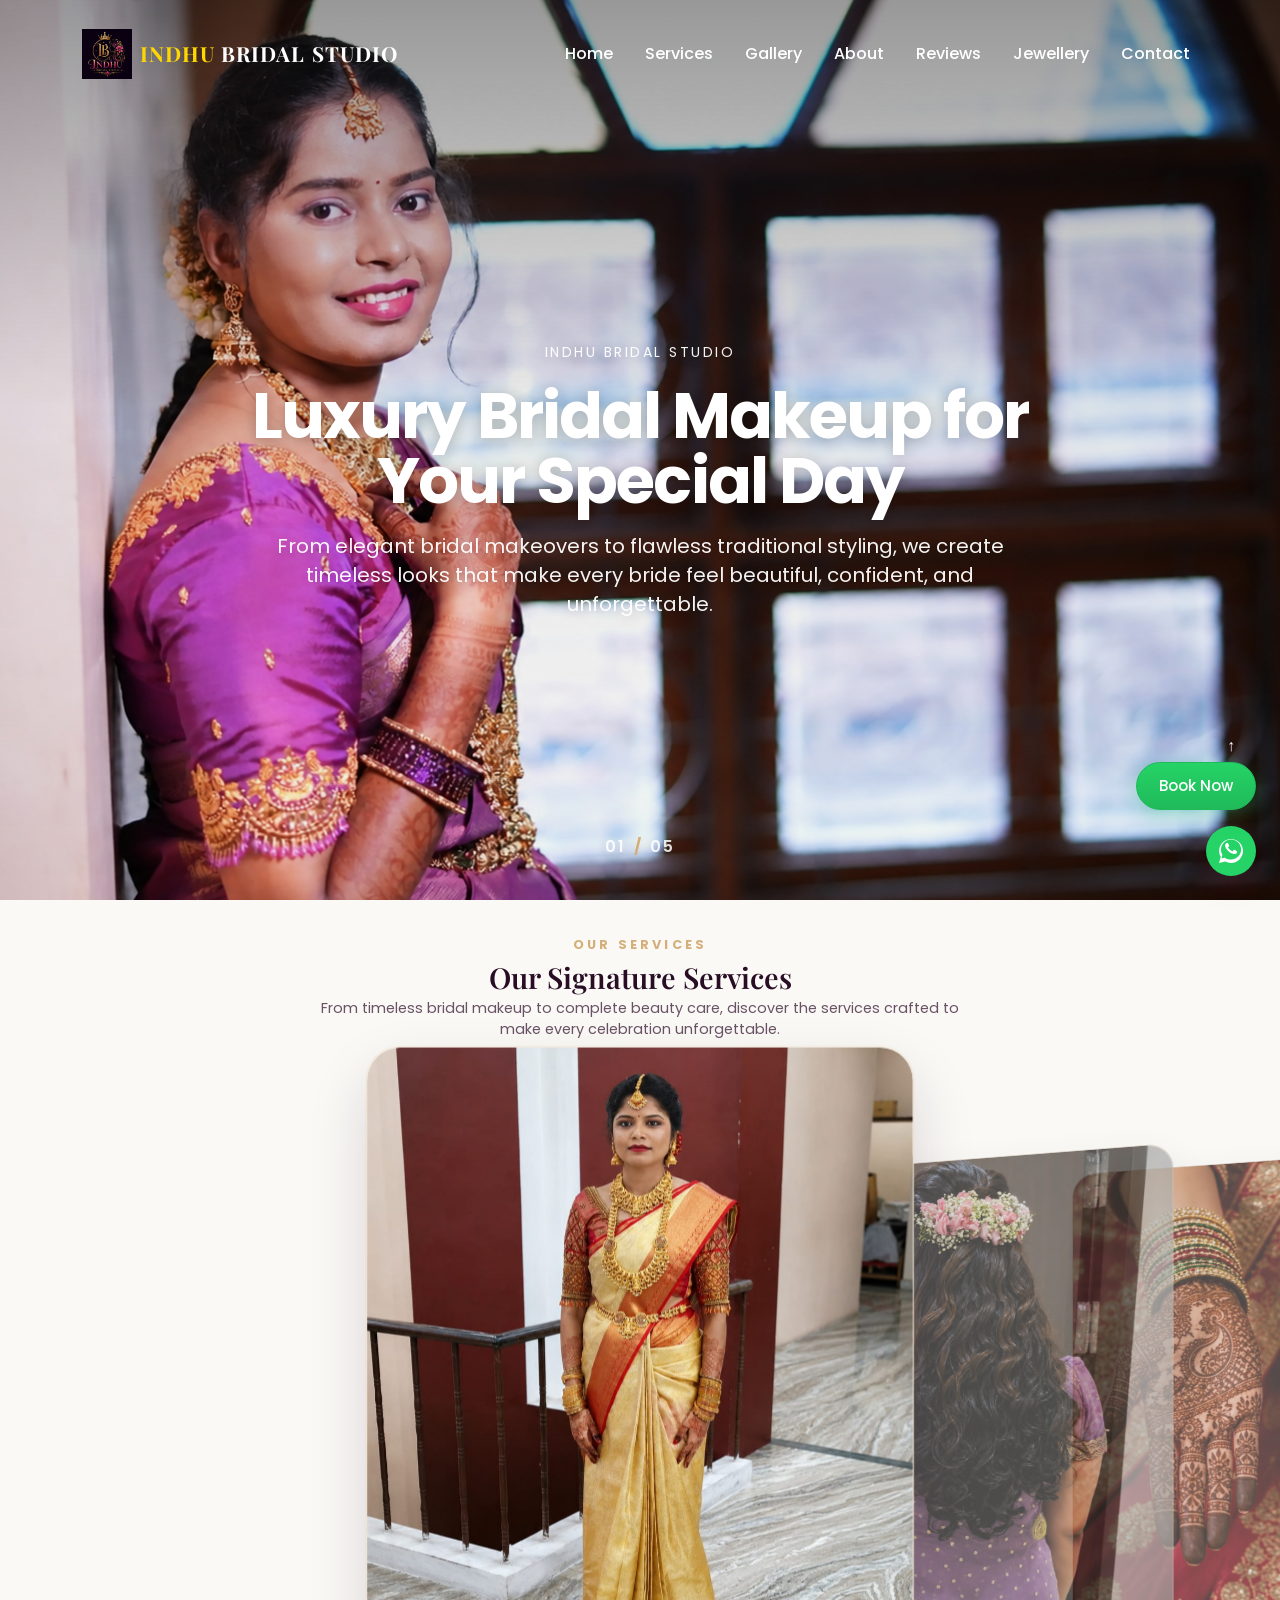
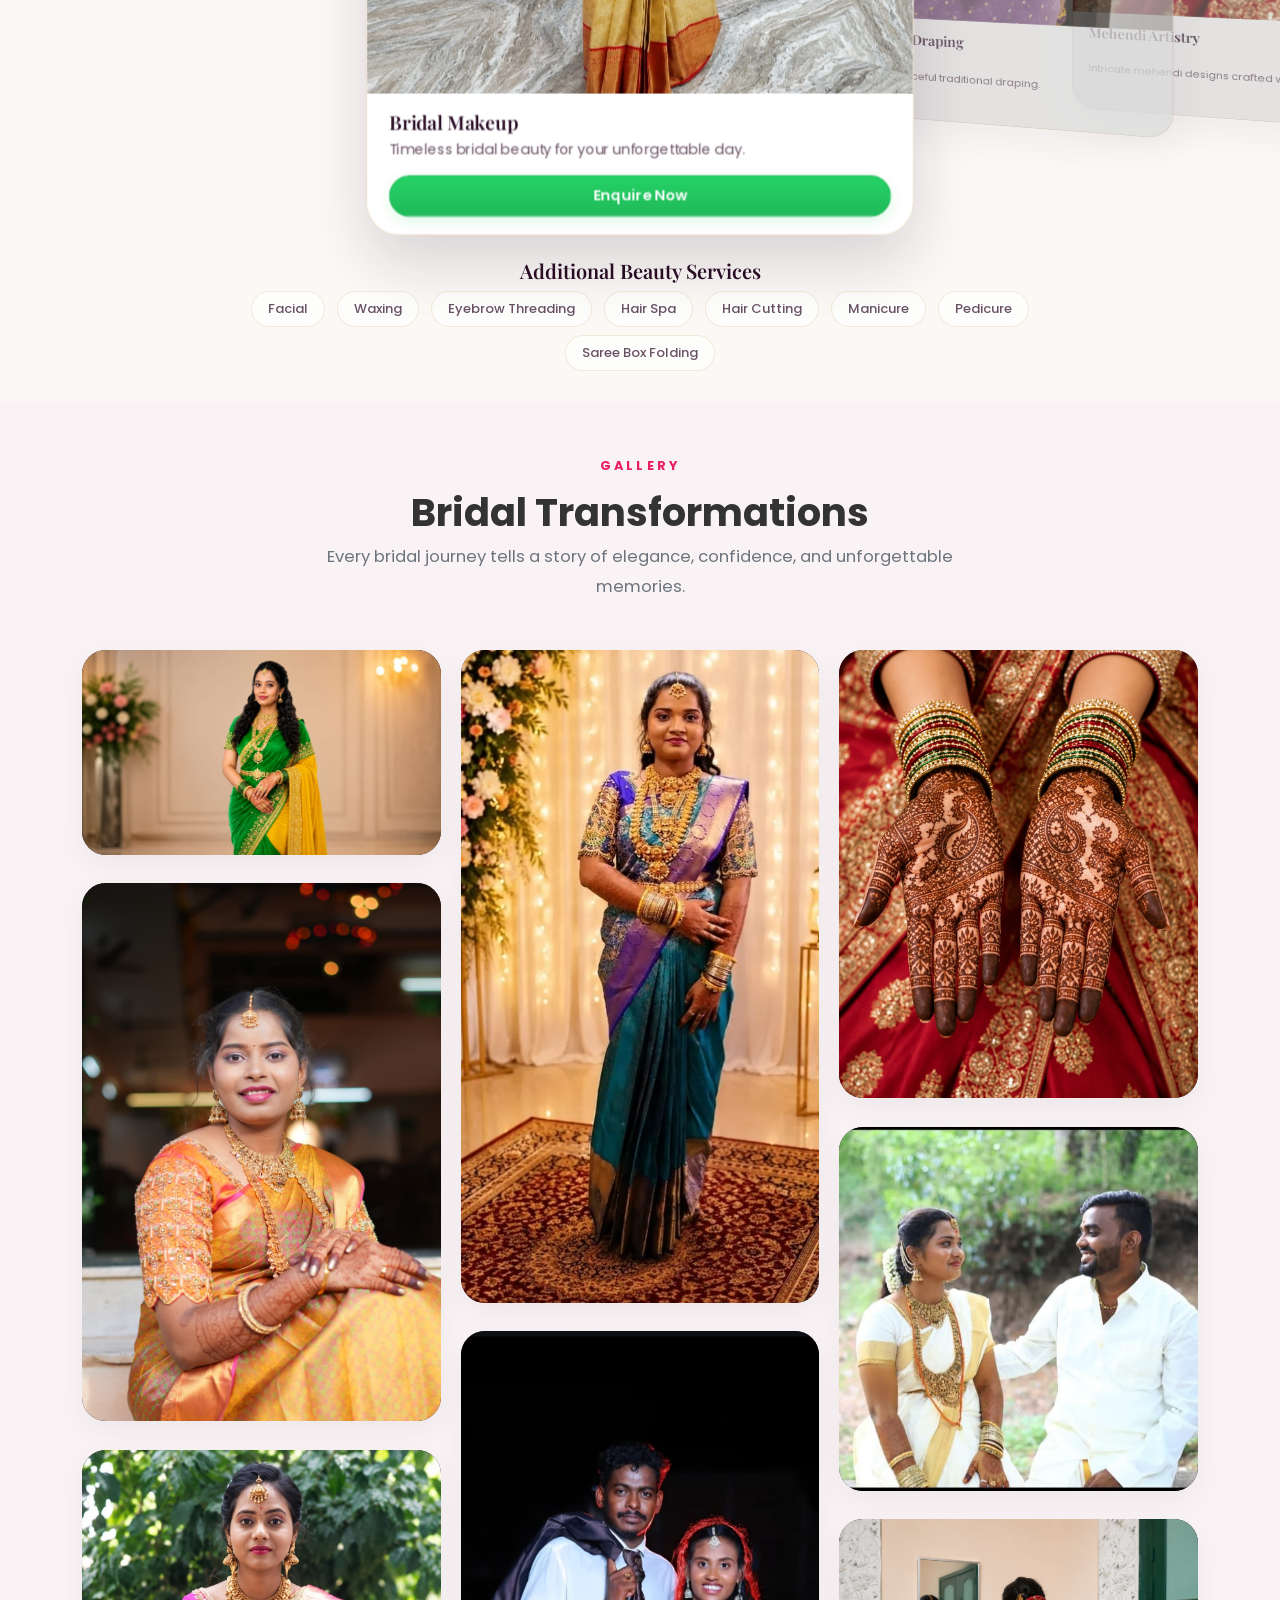
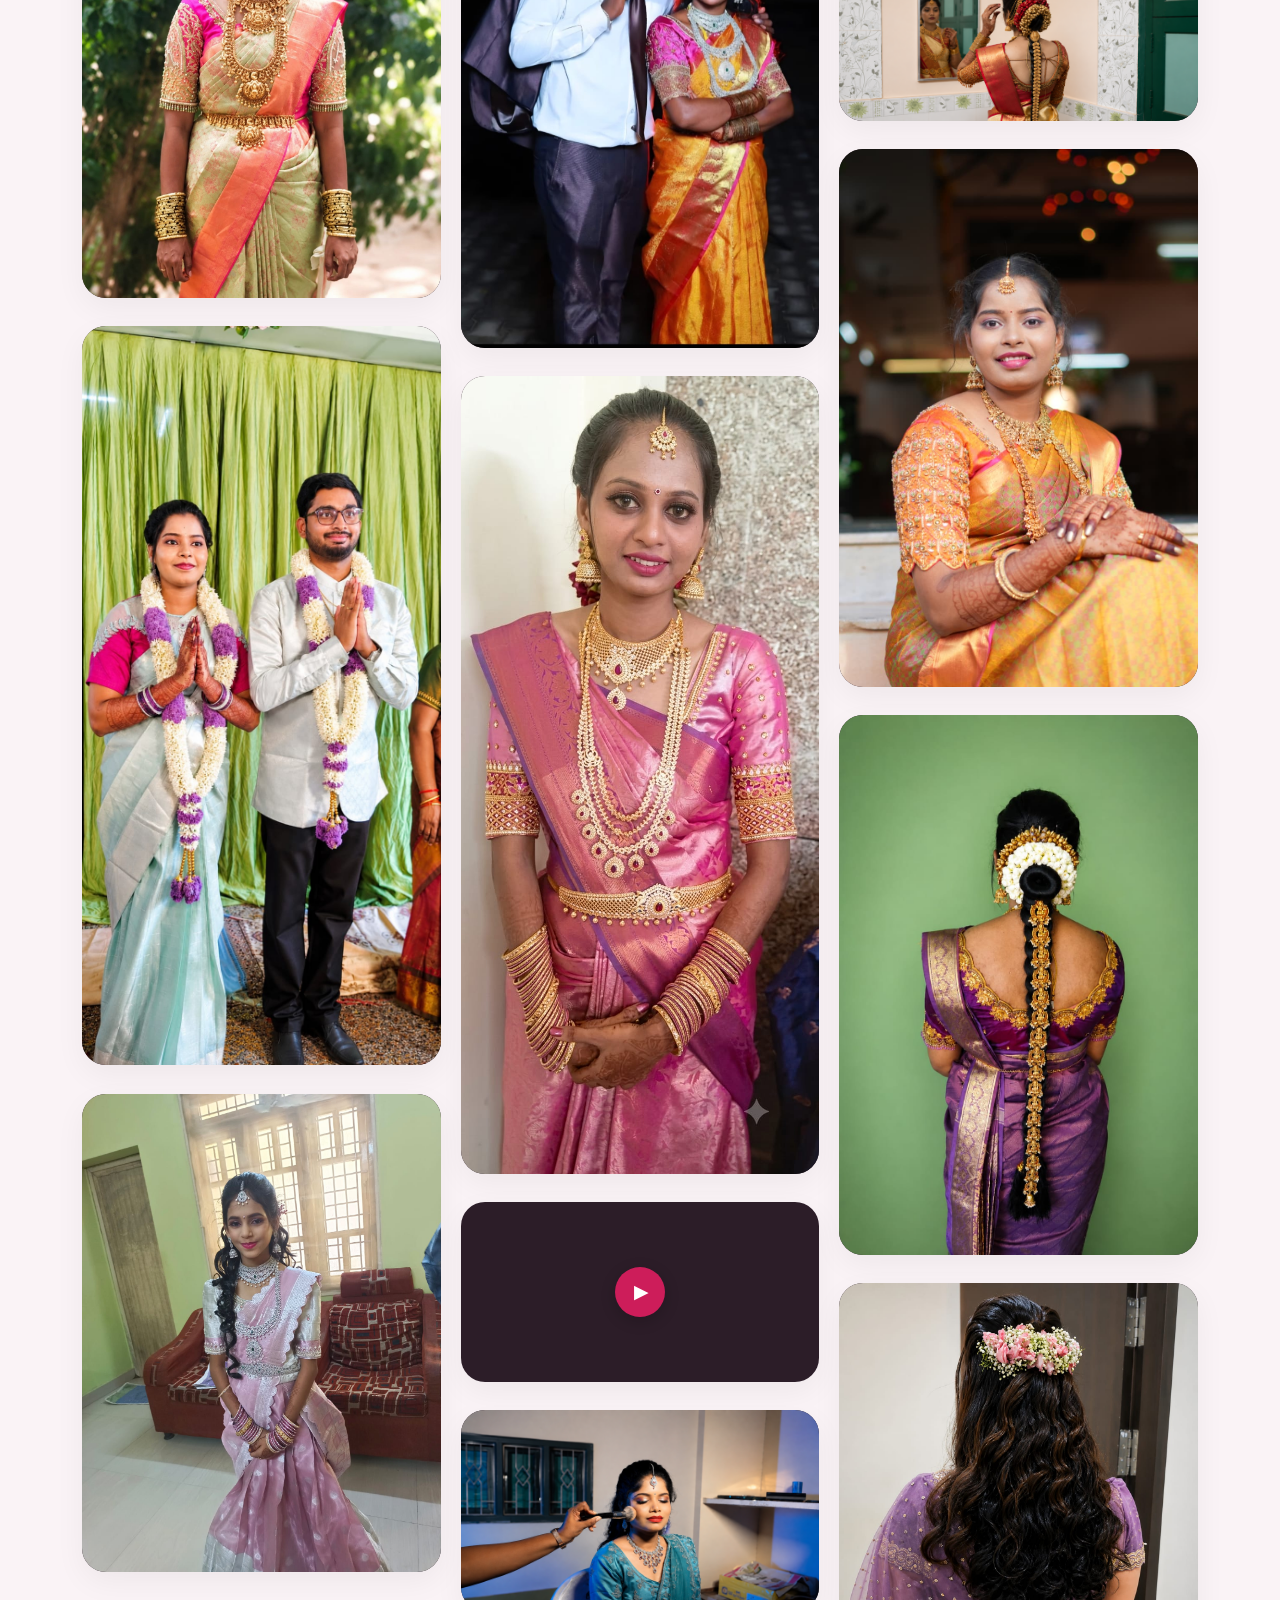
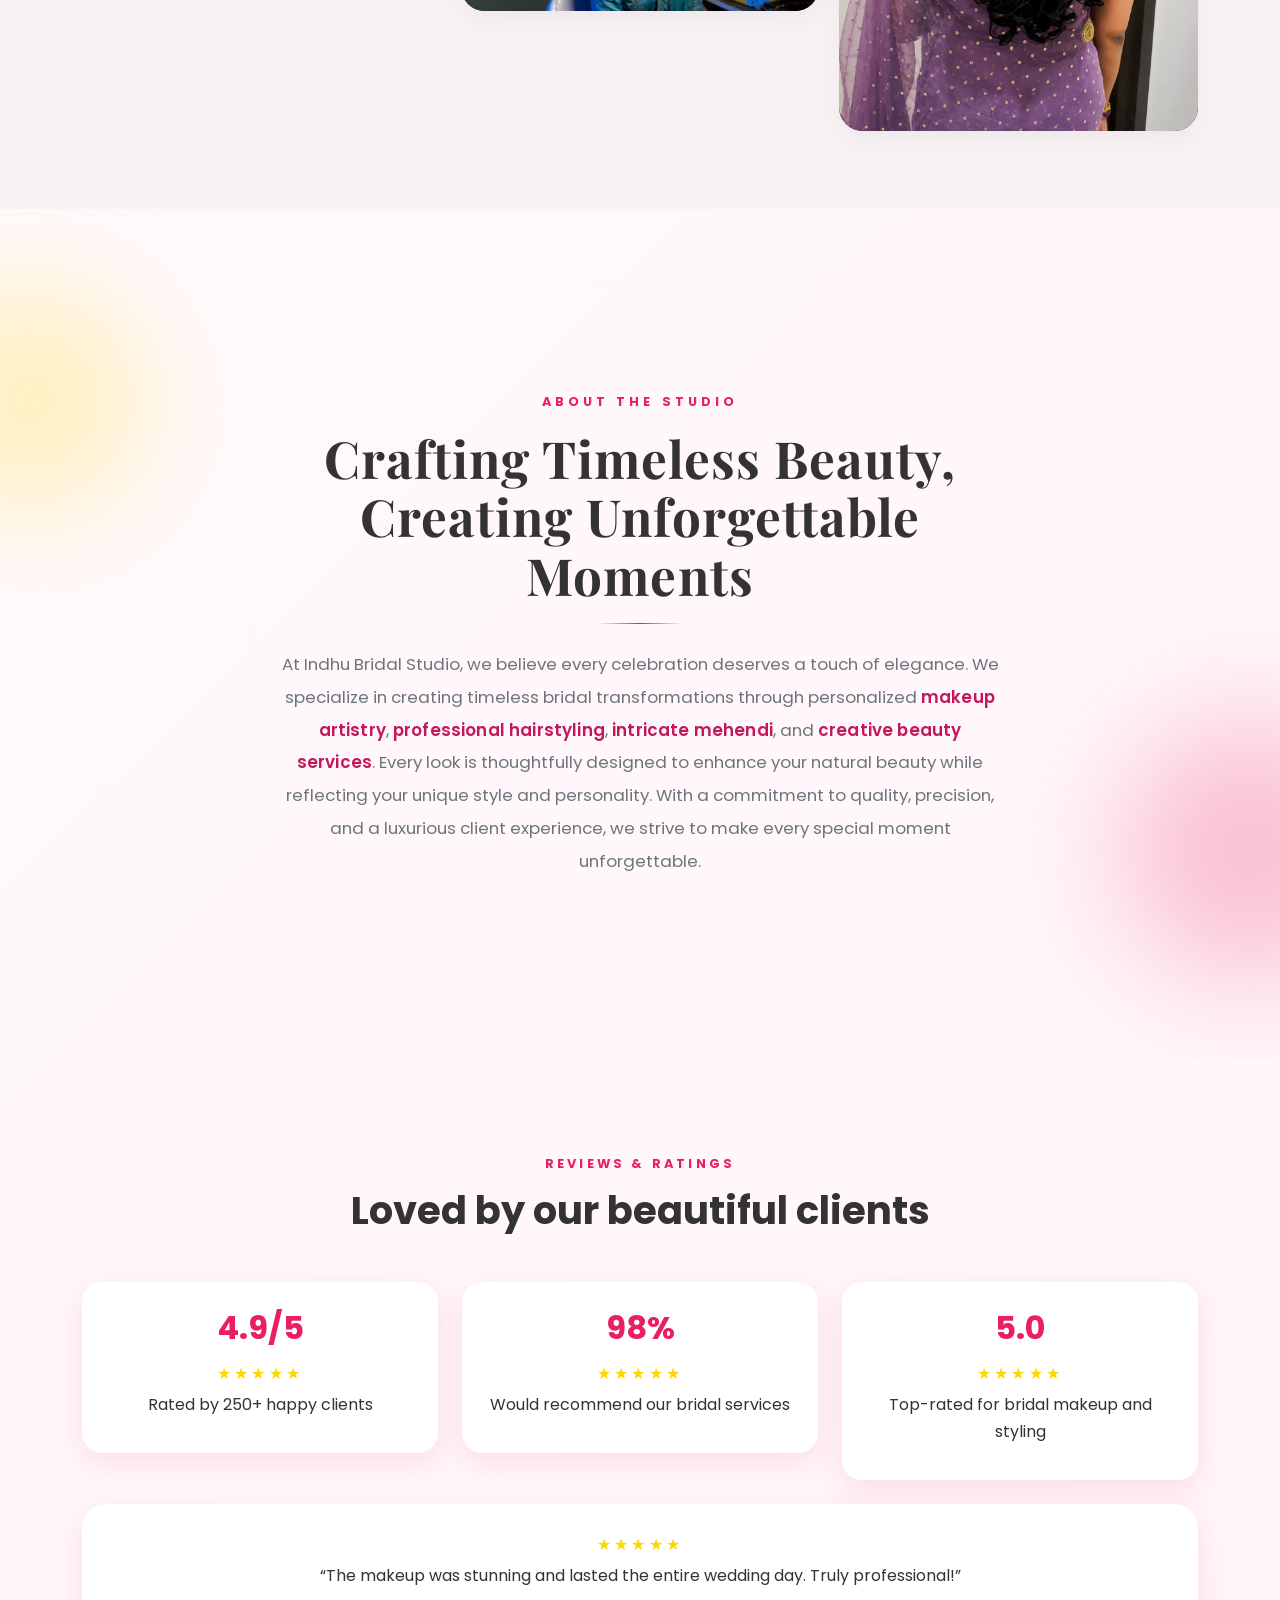
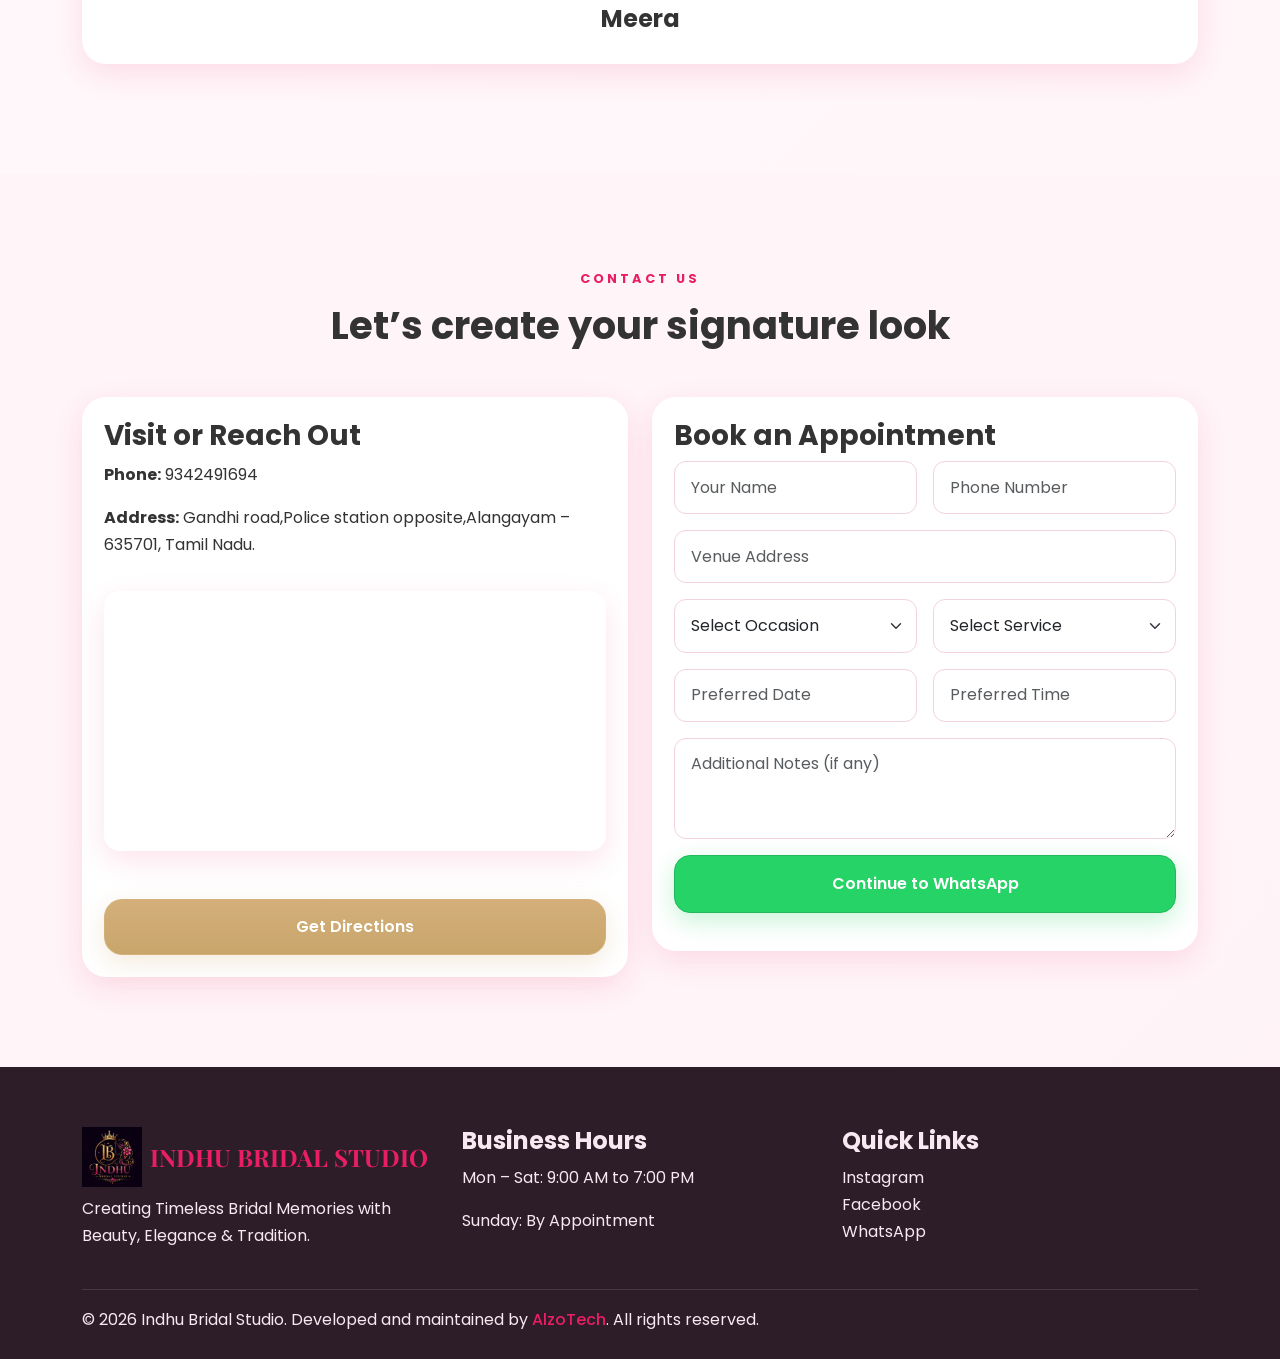
==== commit 2afad441: "added" ====
--- a/index.html
+++ b/index.html
@@ -74,7 +74,7 @@
   <header id="home" class="luxury-hero">
     <!-- Slideshow Images -->
     <div class="hero-slides">
-      <img class="hero-slide active" src="images/hero44.jpeg" alt="Best Bridal Transformation" />
+      <img class="hero-slide active" src="images/heropic.png" alt="Best Bridal Transformation" />
       <img class="hero-slide" src="images/makeup-in-progress.png" alt="Makeup in Progress" />
       <img class="hero-slide" src="images/hero-home.jpeg" alt="Side Profile Bridal Look" />
       <img class="hero-slide" src="images/indhuakkaa.png" alt="Meet the Artist" />
@@ -694,5 +694,4 @@
   <script src="luxury-services.js?v=1.5"></script>
   <script src="script.js?v=1.4"></script>
 </body>
-
 </html>
--- a/luxury-hero.css
+++ b/luxury-hero.css
@@ -67,6 +67,16 @@
   z-index: 10;
   background: transparent !important;
   padding: 1.5rem 0;
+}
+
+.top-navbar .navbar-nav .nav-link {
+  color: #FFFFFF !important;
+  font-weight: 500;
+  transition: color 0.3s ease;
+}
+
+.top-navbar .navbar-nav .nav-link:hover {
+  color: var(--accent-gold) !important;
 }
 
 /* Hero Content */
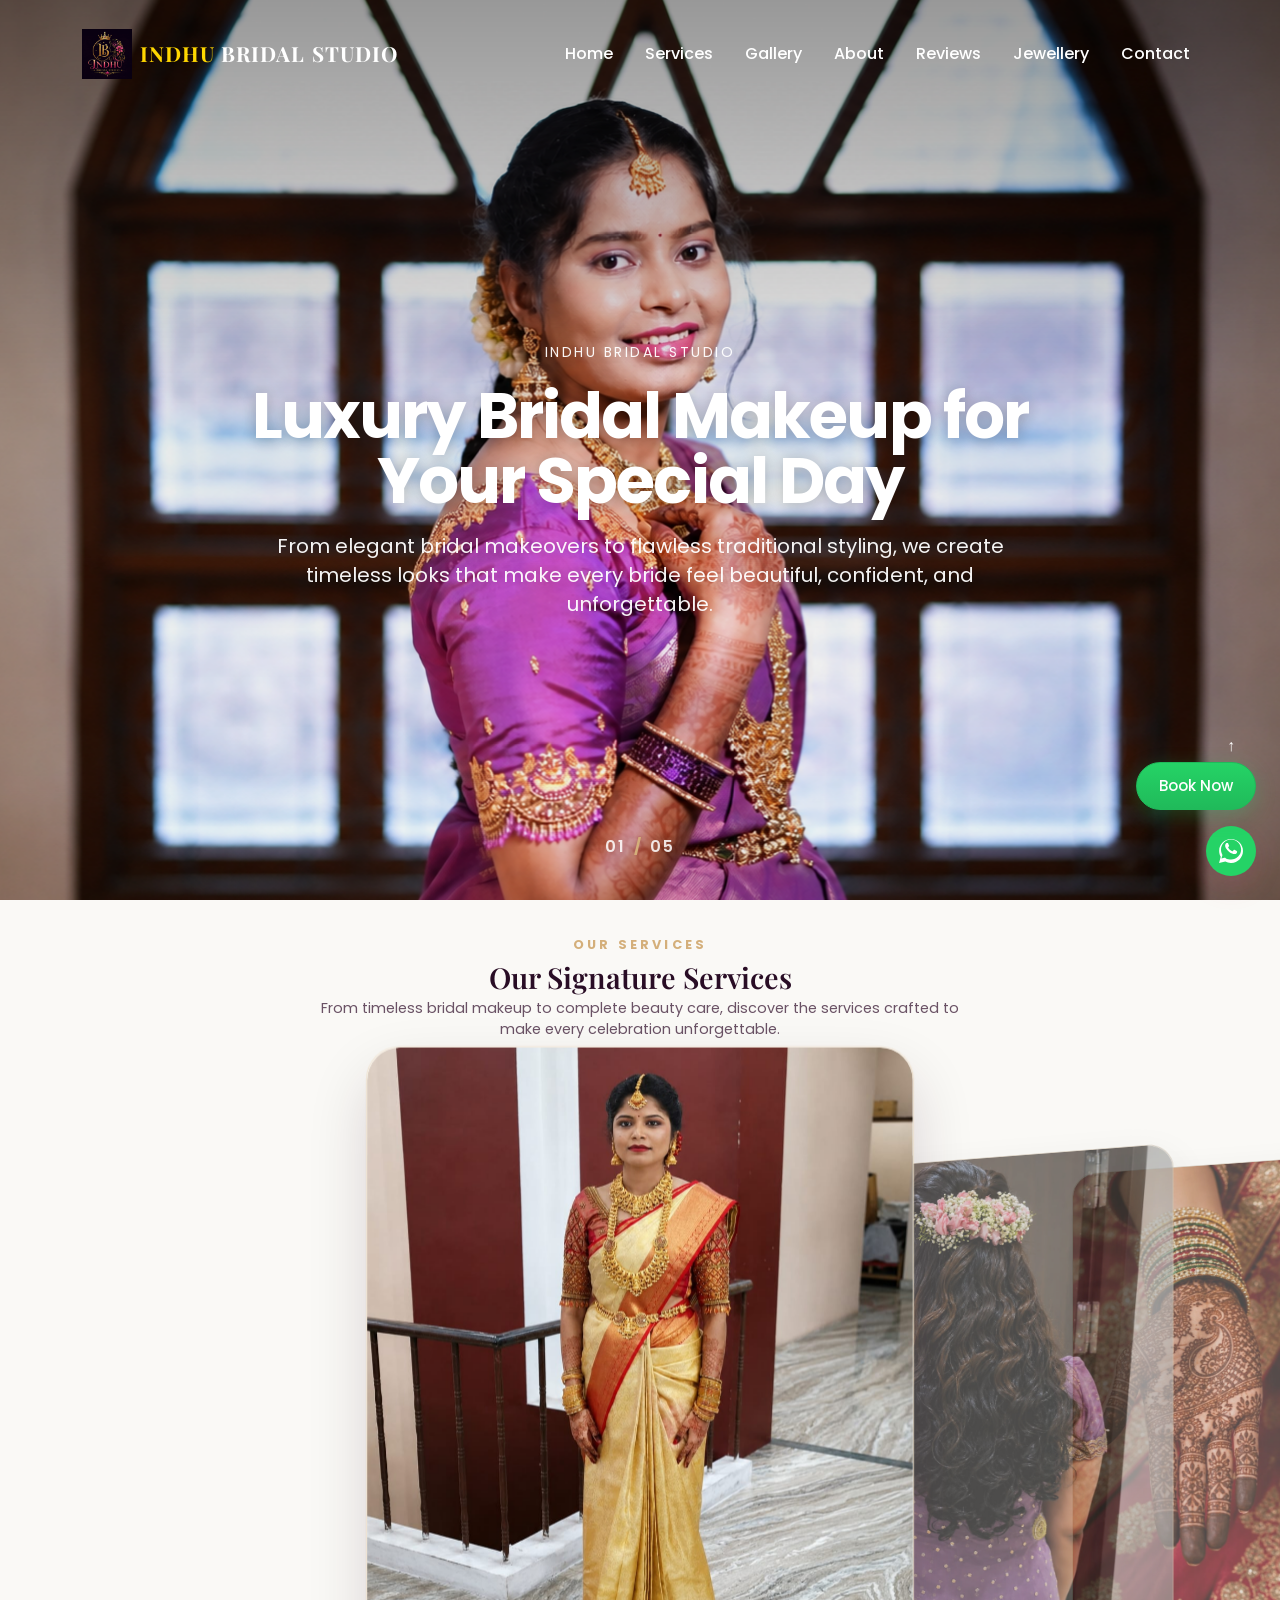
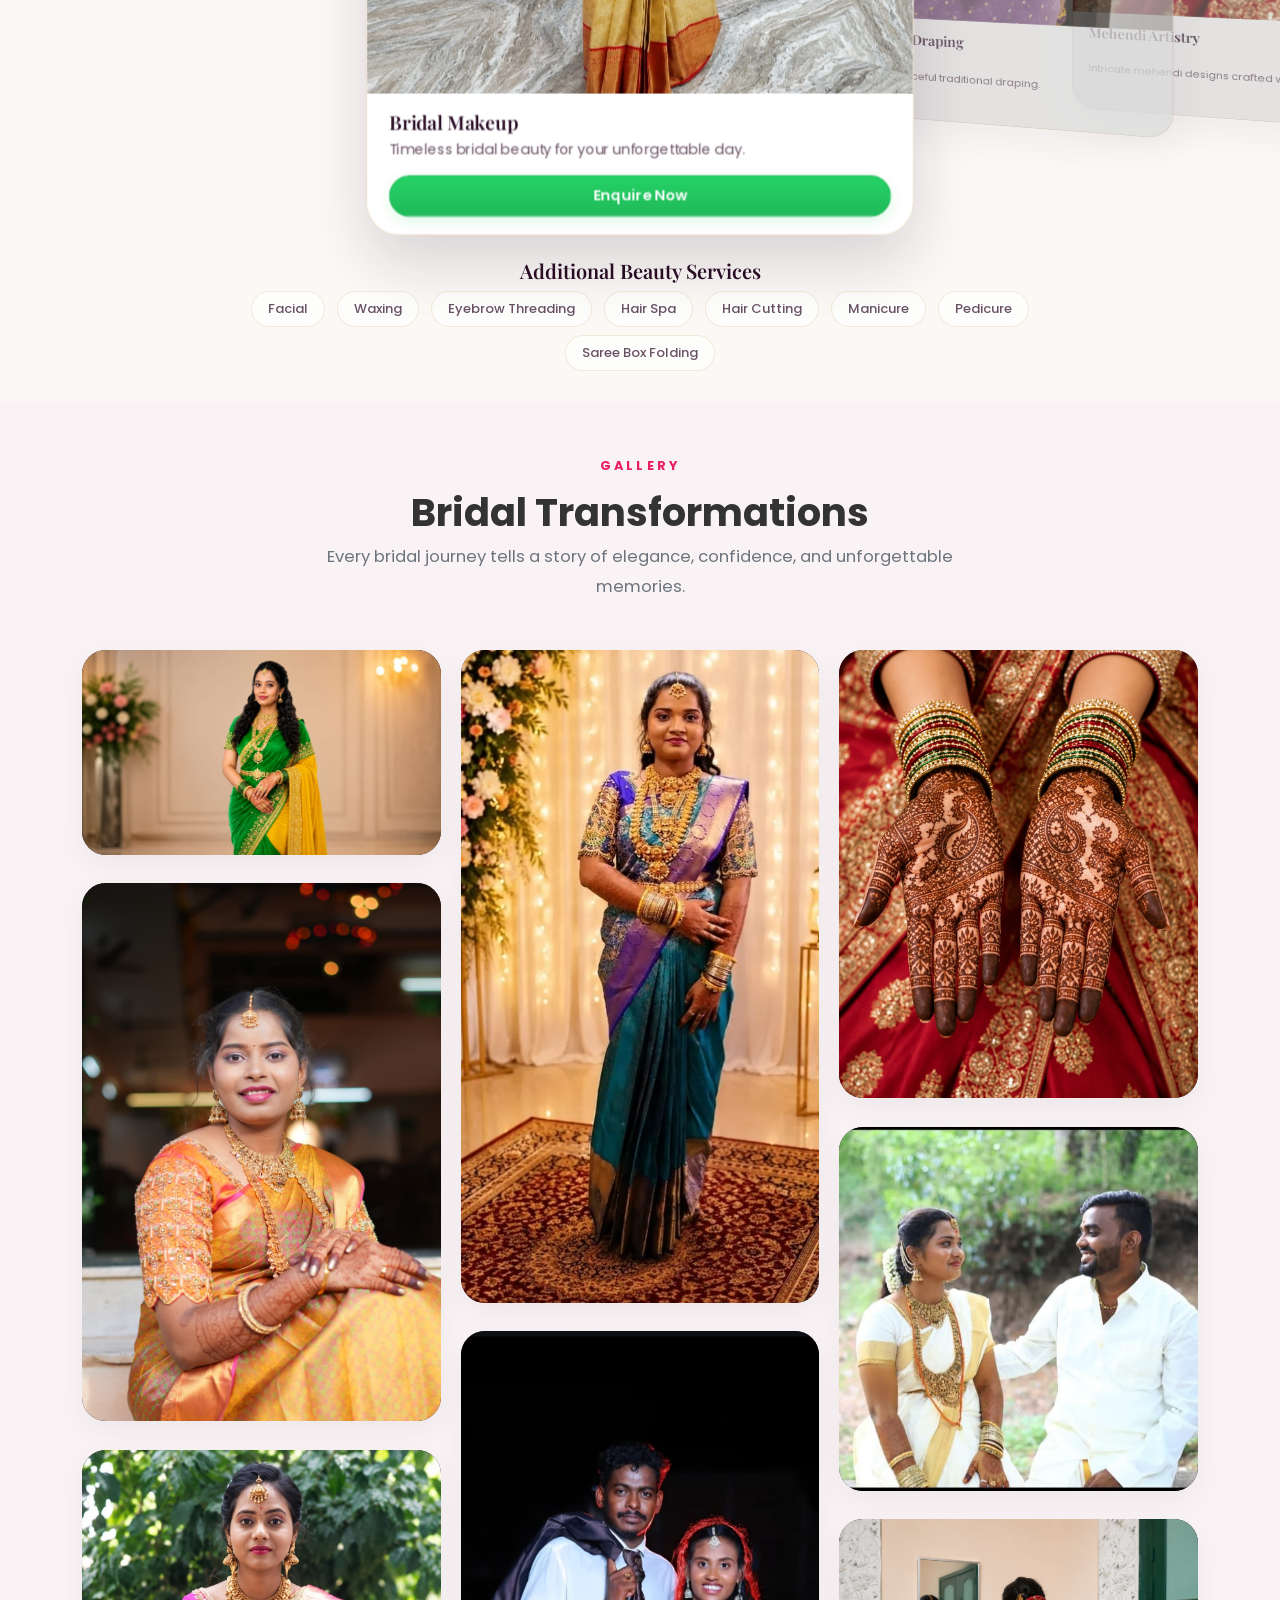
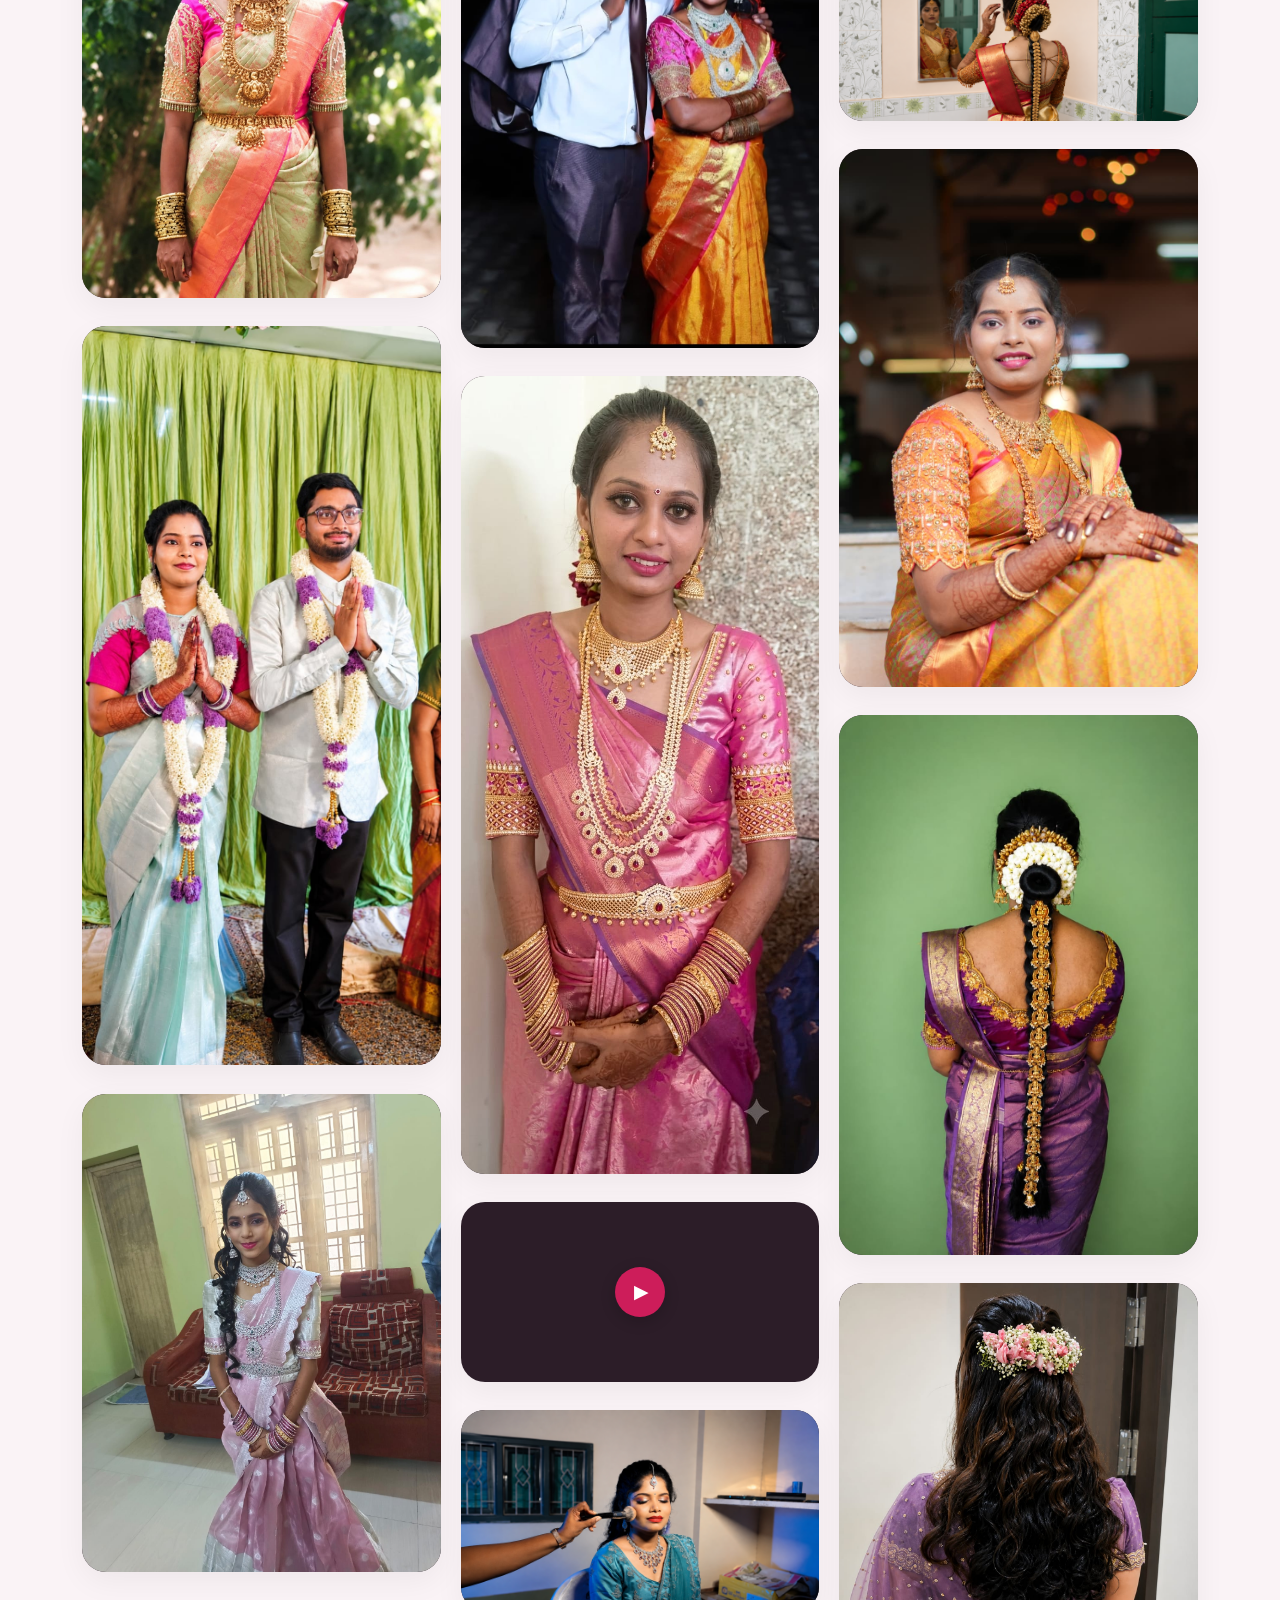
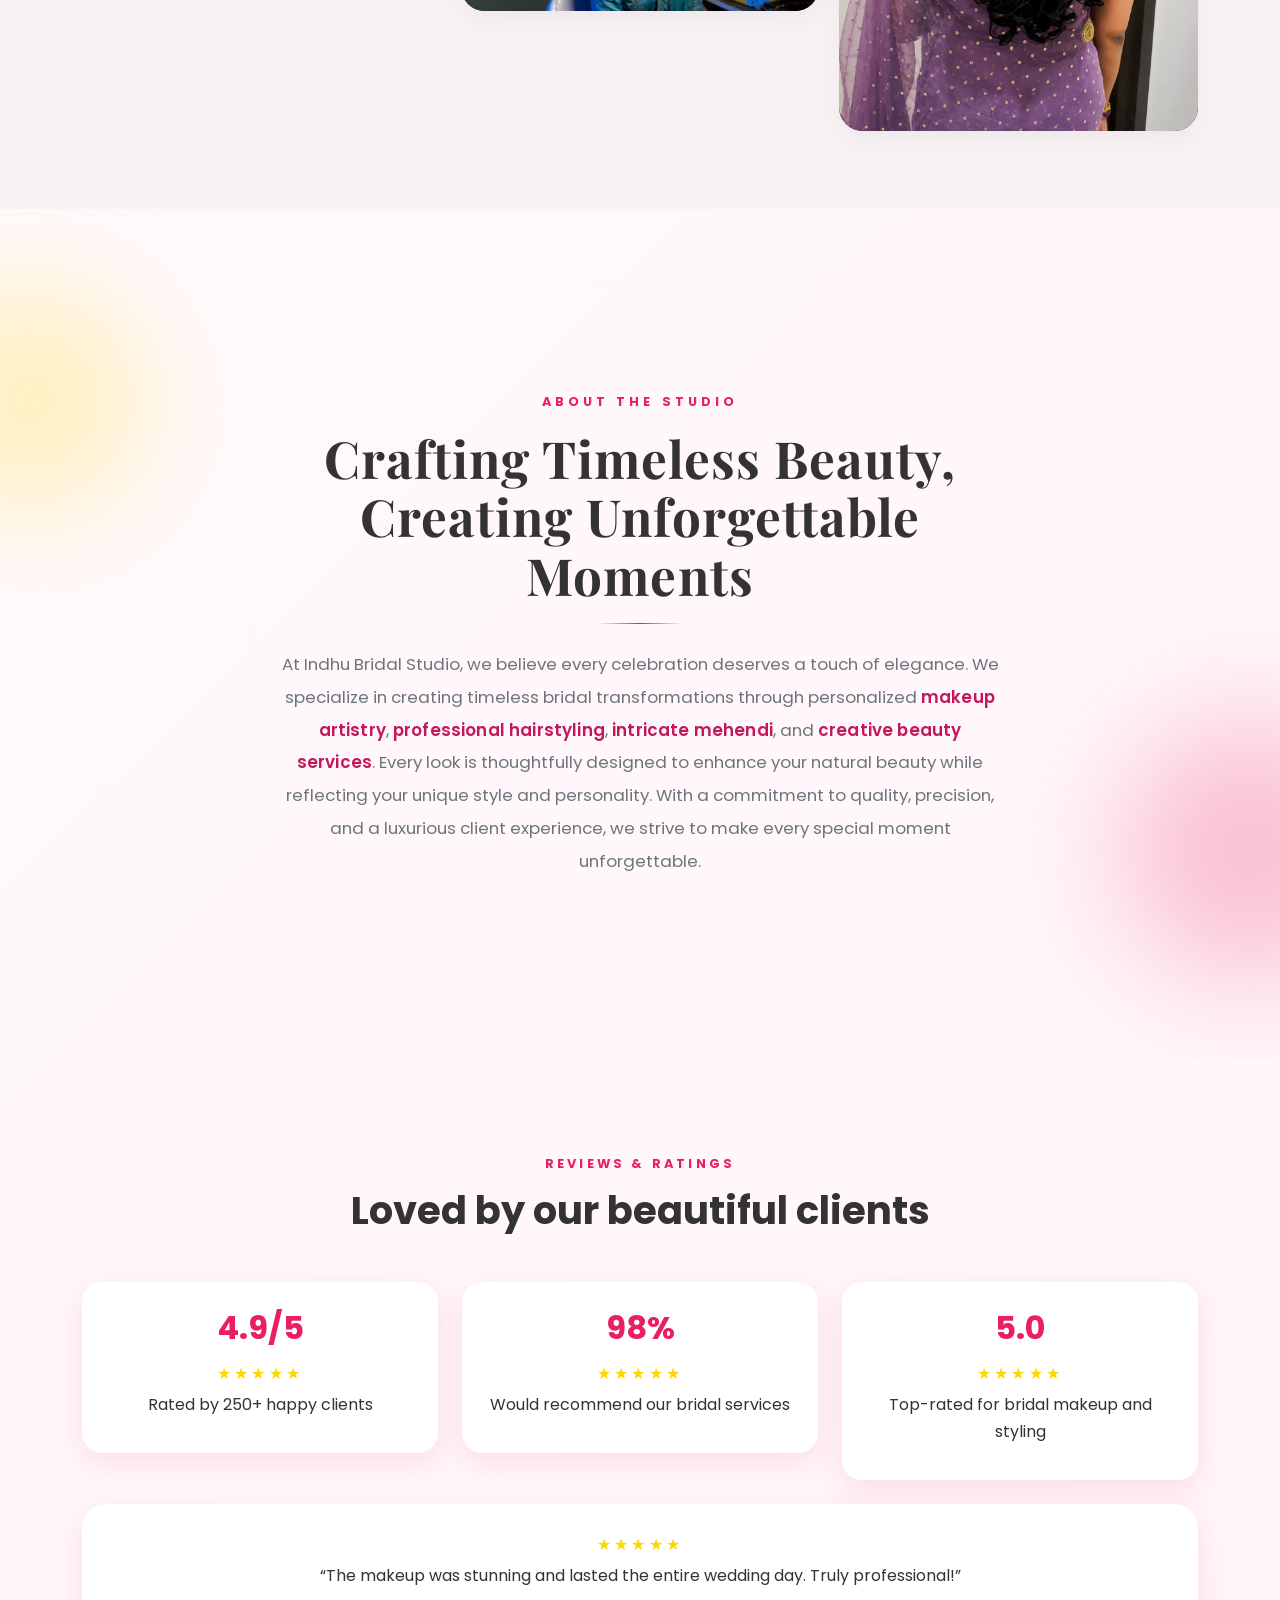
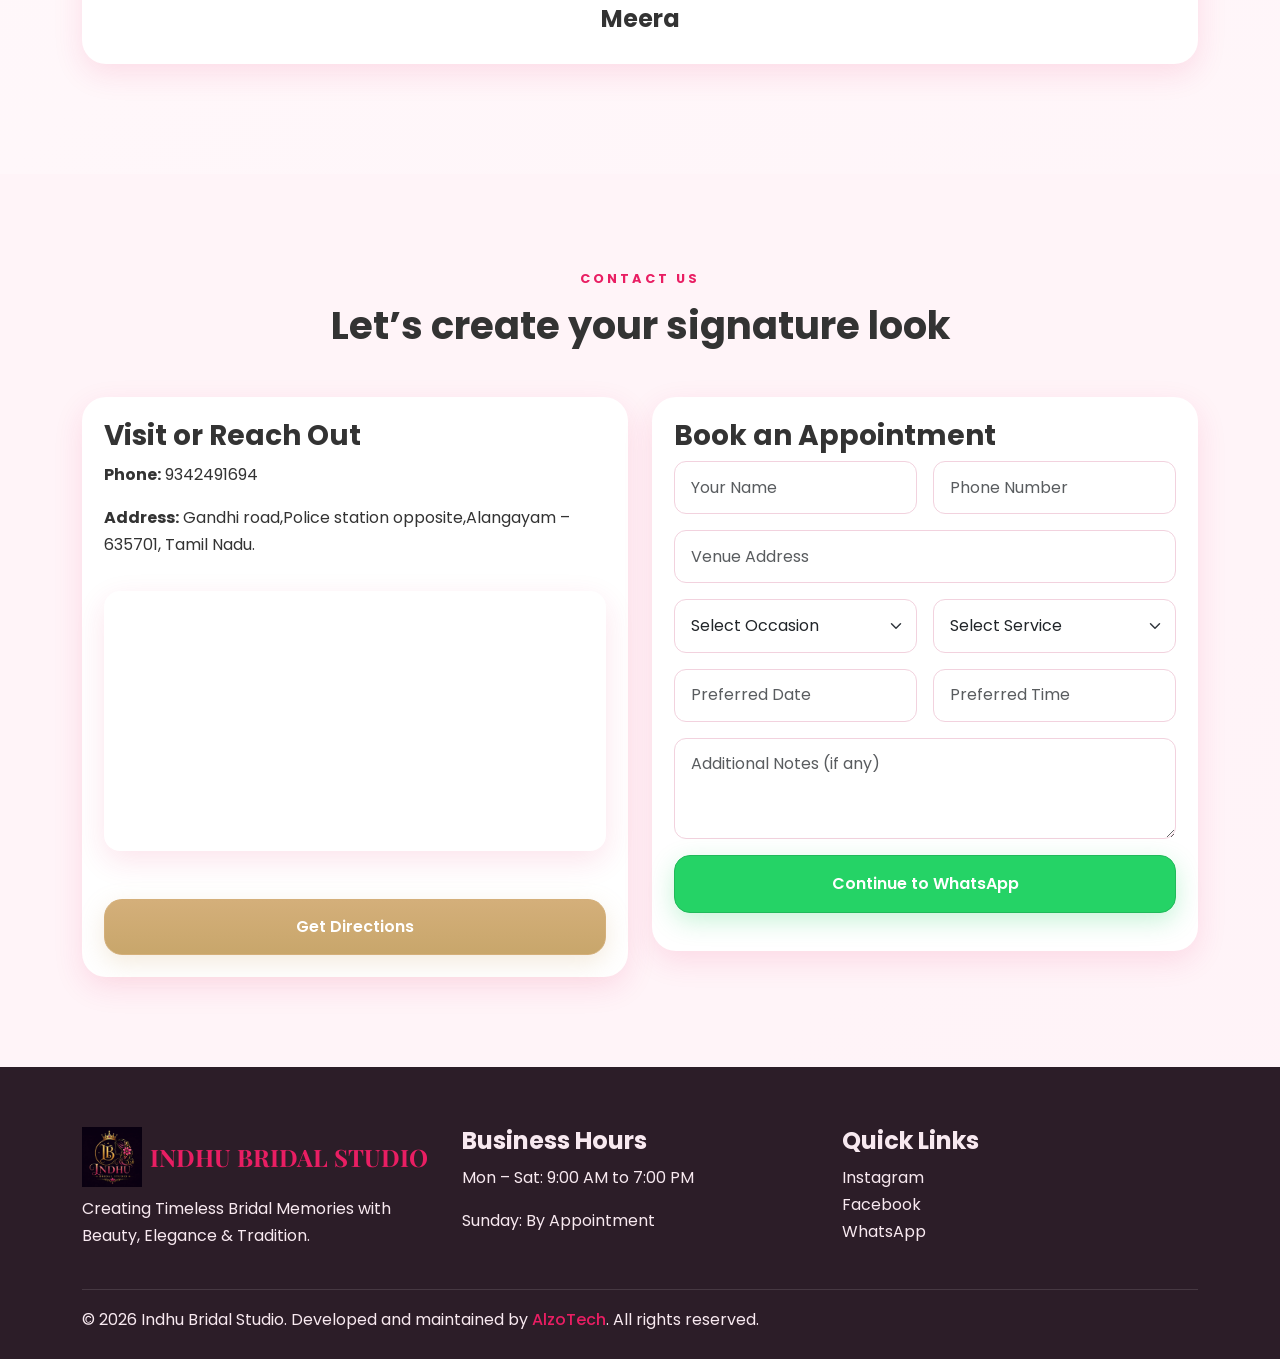
==== commit 488af697: "added1" ====
--- a/index.html
+++ b/index.html
@@ -74,7 +74,7 @@
   <header id="home" class="luxury-hero">
     <!-- Slideshow Images -->
     <div class="hero-slides">
-      <img class="hero-slide active" src="images/heropic.png" alt="Best Bridal Transformation" />
+      <img class="hero-slide active" src="images/heroo.png" alt="Best Bridal Transformation" />
       <img class="hero-slide" src="images/makeup-in-progress.png" alt="Makeup in Progress" />
       <img class="hero-slide" src="images/hero-home.jpeg" alt="Side Profile Bridal Look" />
       <img class="hero-slide" src="images/indhuakkaa.png" alt="Meet the Artist" />
@@ -626,8 +626,8 @@
           <ul class="list-unstyled">
             <li><a href="https://www.instagram.com/indhu_bridal_studio2428?igsi=MW5tNDlxc2lseWExdQ==" target="_blank"
                 rel="noopener noreferrer" aria-label="Instagram">Instagram</a></li>
-            <li><a href="https://www.instagram.com/indhu_bridal_studio2428?igsi=MW5tNDlxc2lseWExdQ==" target="_blank" rel="noopener noreferrer"
-                aria-label="Facebook">Facebook</a></li>
+            <li><a href="https://www.instagram.com/indhu_bridal_studio2428?igsi=MW5tNDlxc2lseWExdQ==" target="_blank"
+                rel="noopener noreferrer" aria-label="Facebook">Facebook</a></li>
             <li><a href="https://wa.me/919342491694" target="_blank" rel="noopener noreferrer"
                 aria-label="WhatsApp">WhatsApp</a></li>
           </ul>
@@ -694,4 +694,5 @@
   <script src="luxury-services.js?v=1.5"></script>
   <script src="script.js?v=1.4"></script>
 </body>
+
 </html>
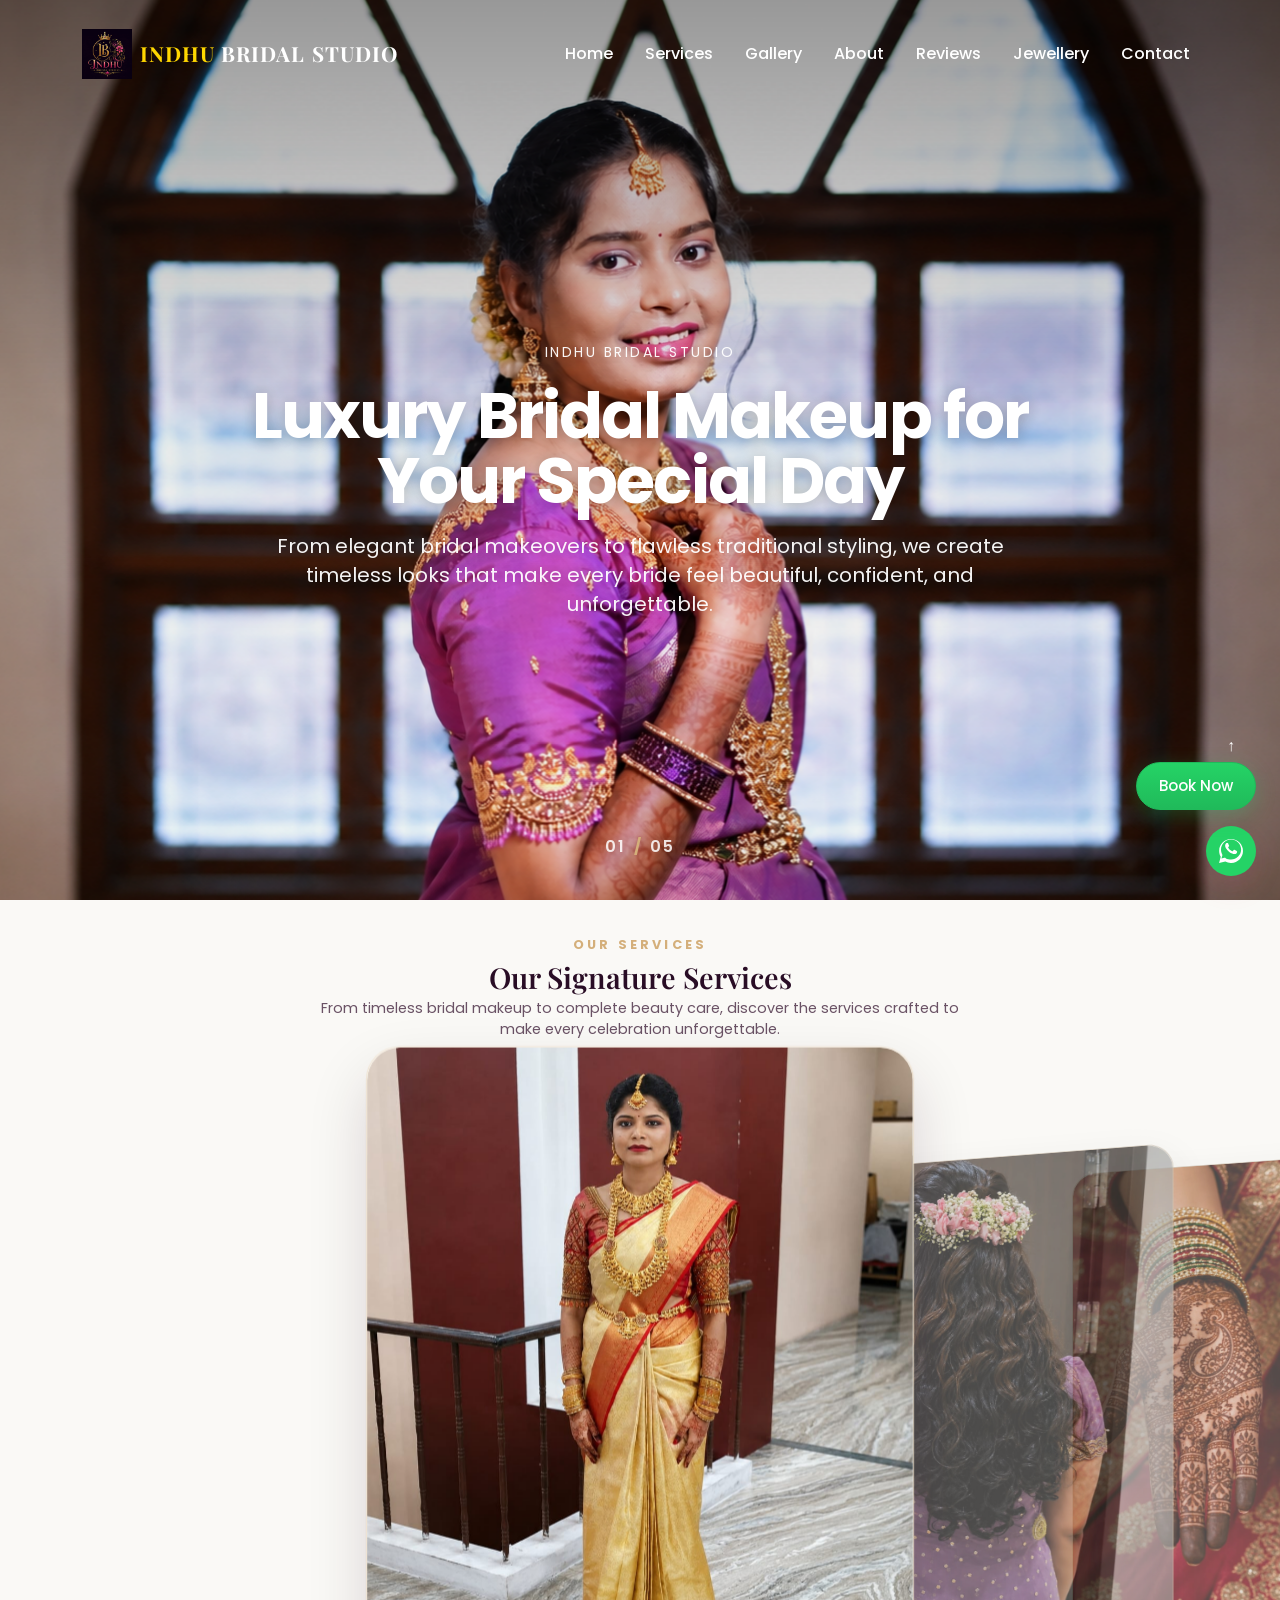
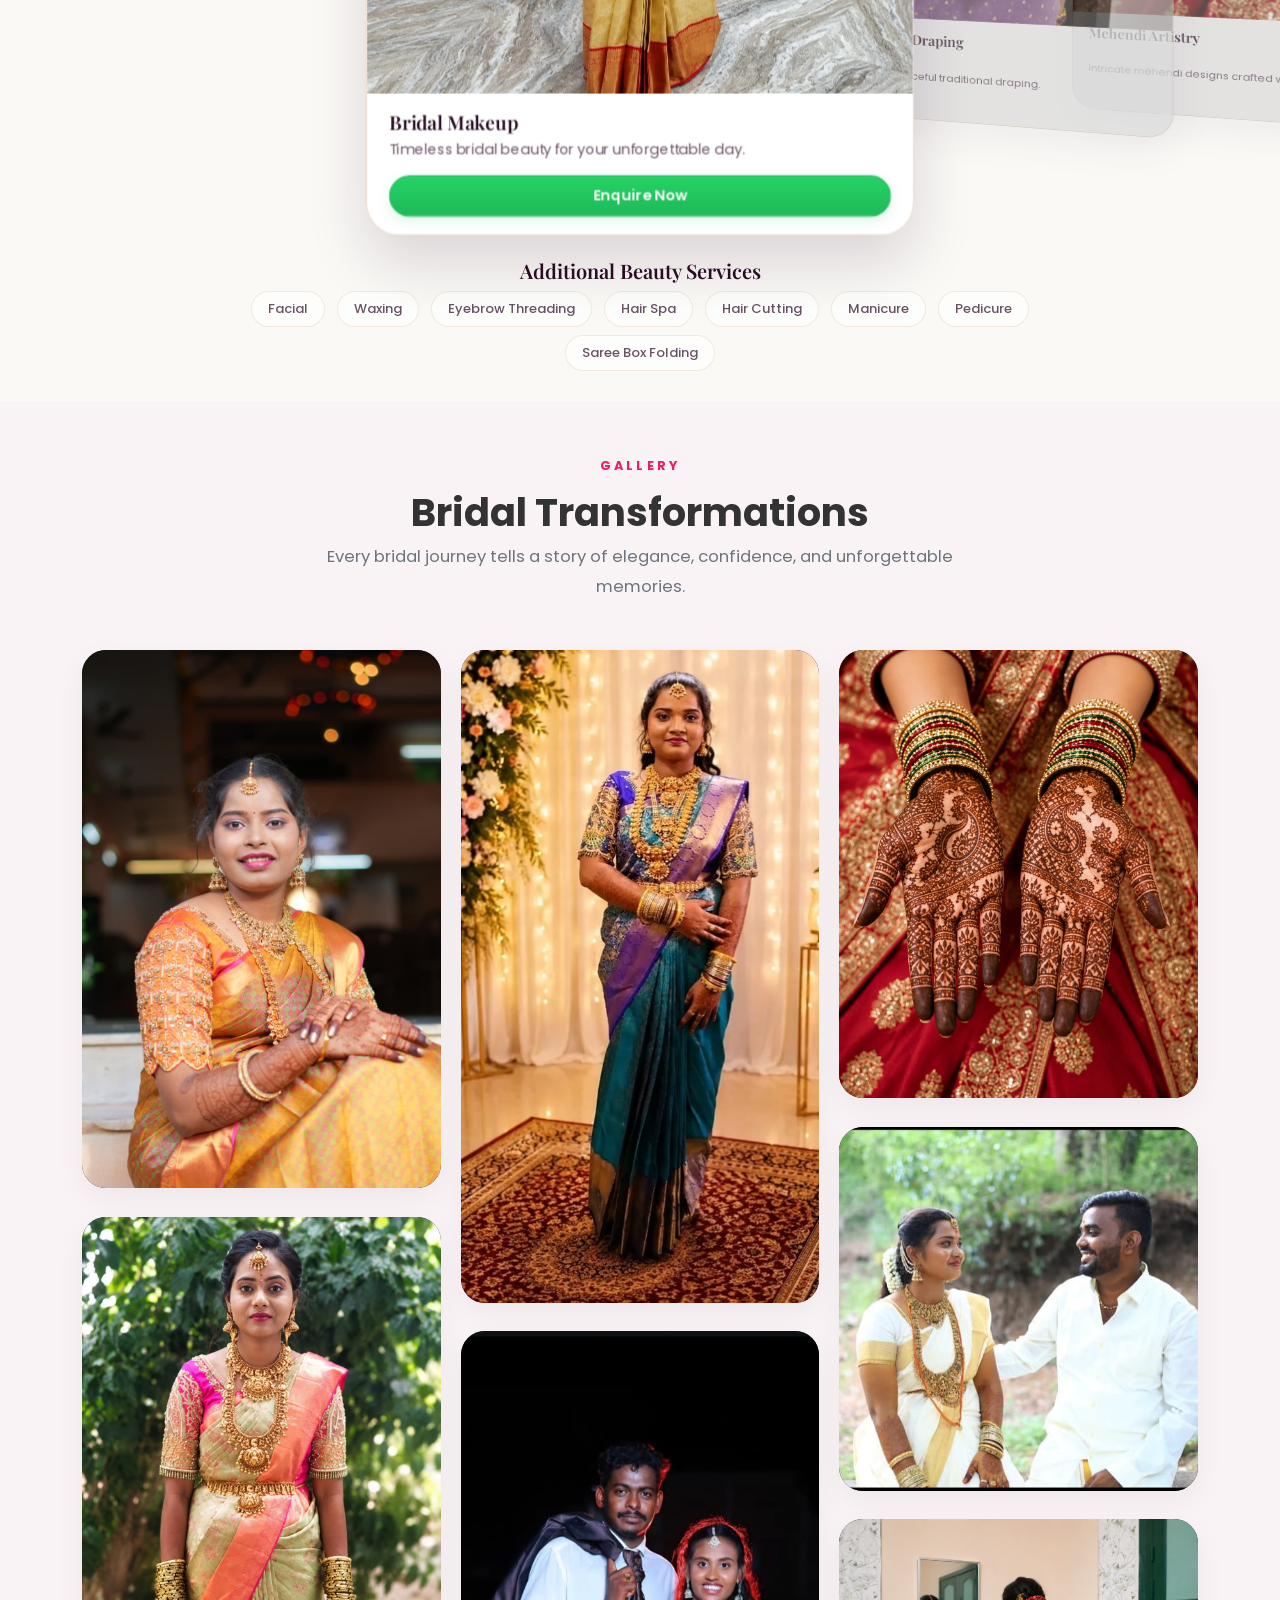
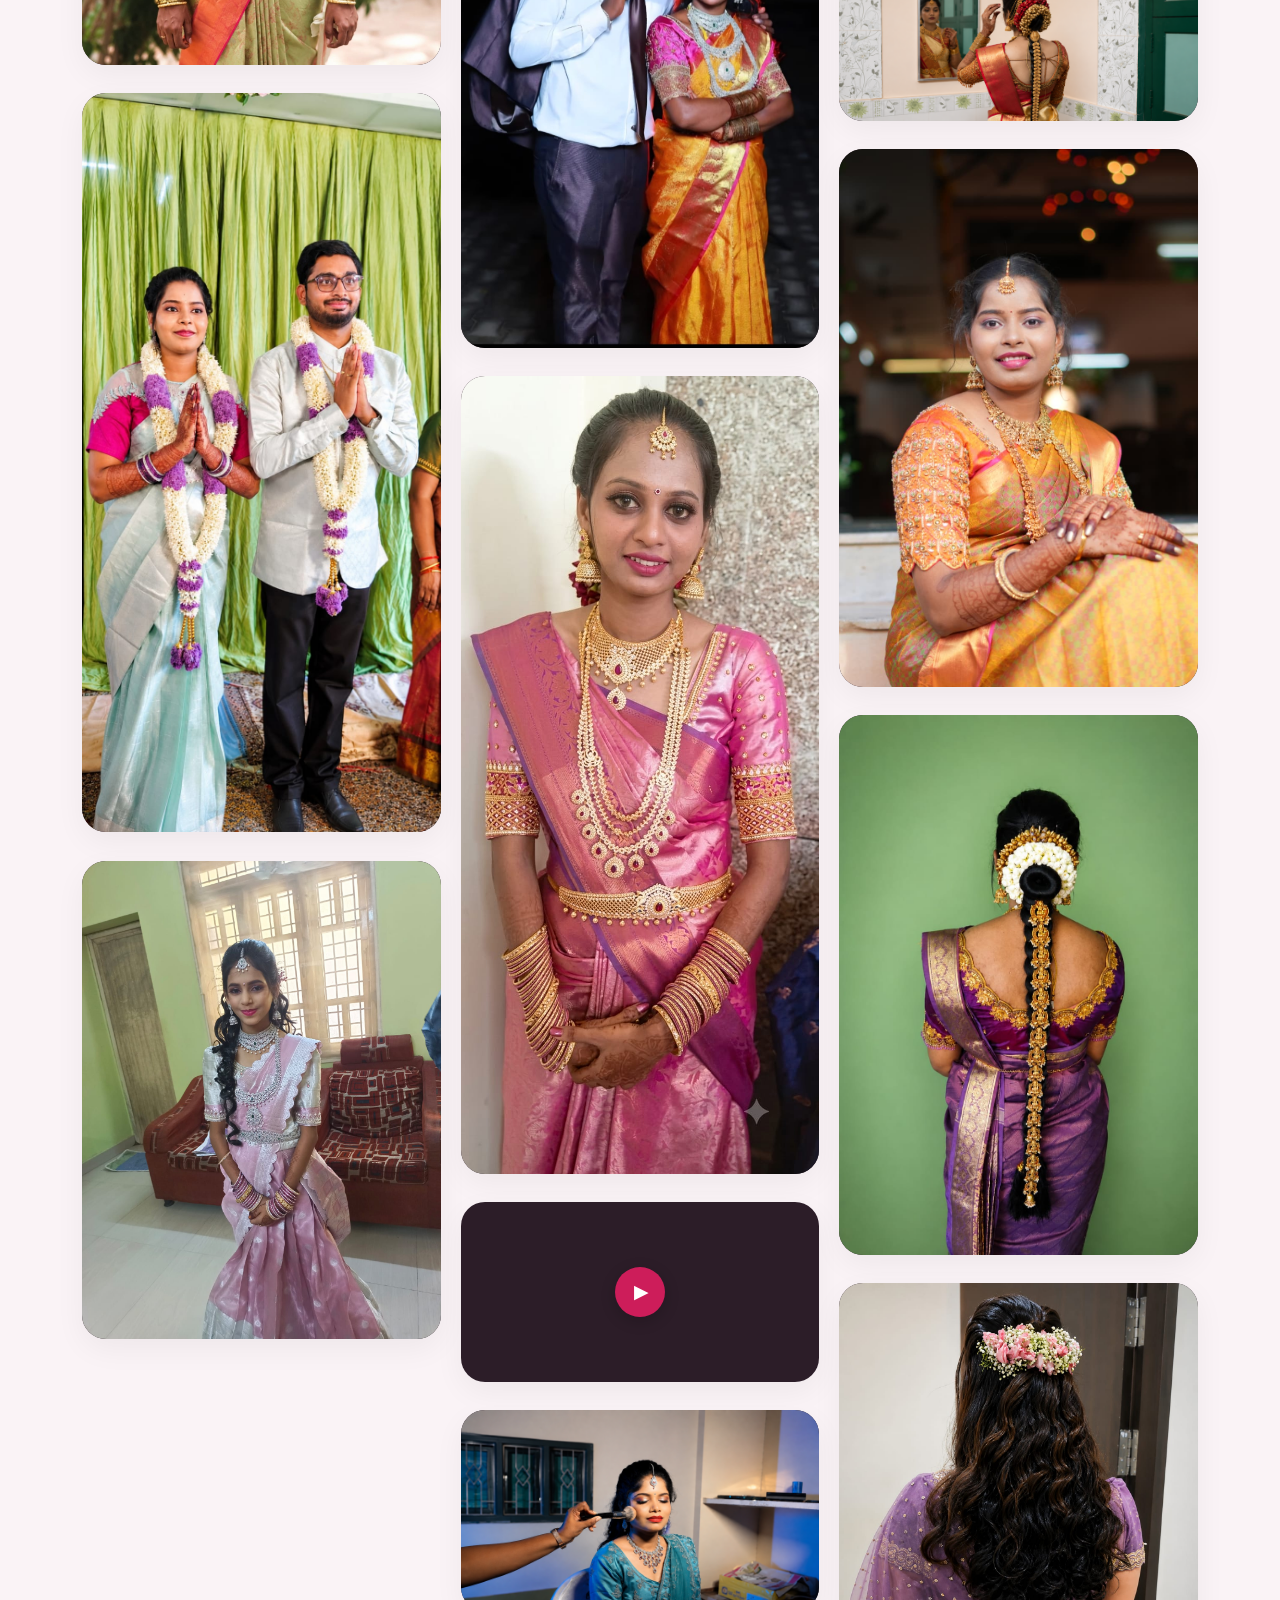
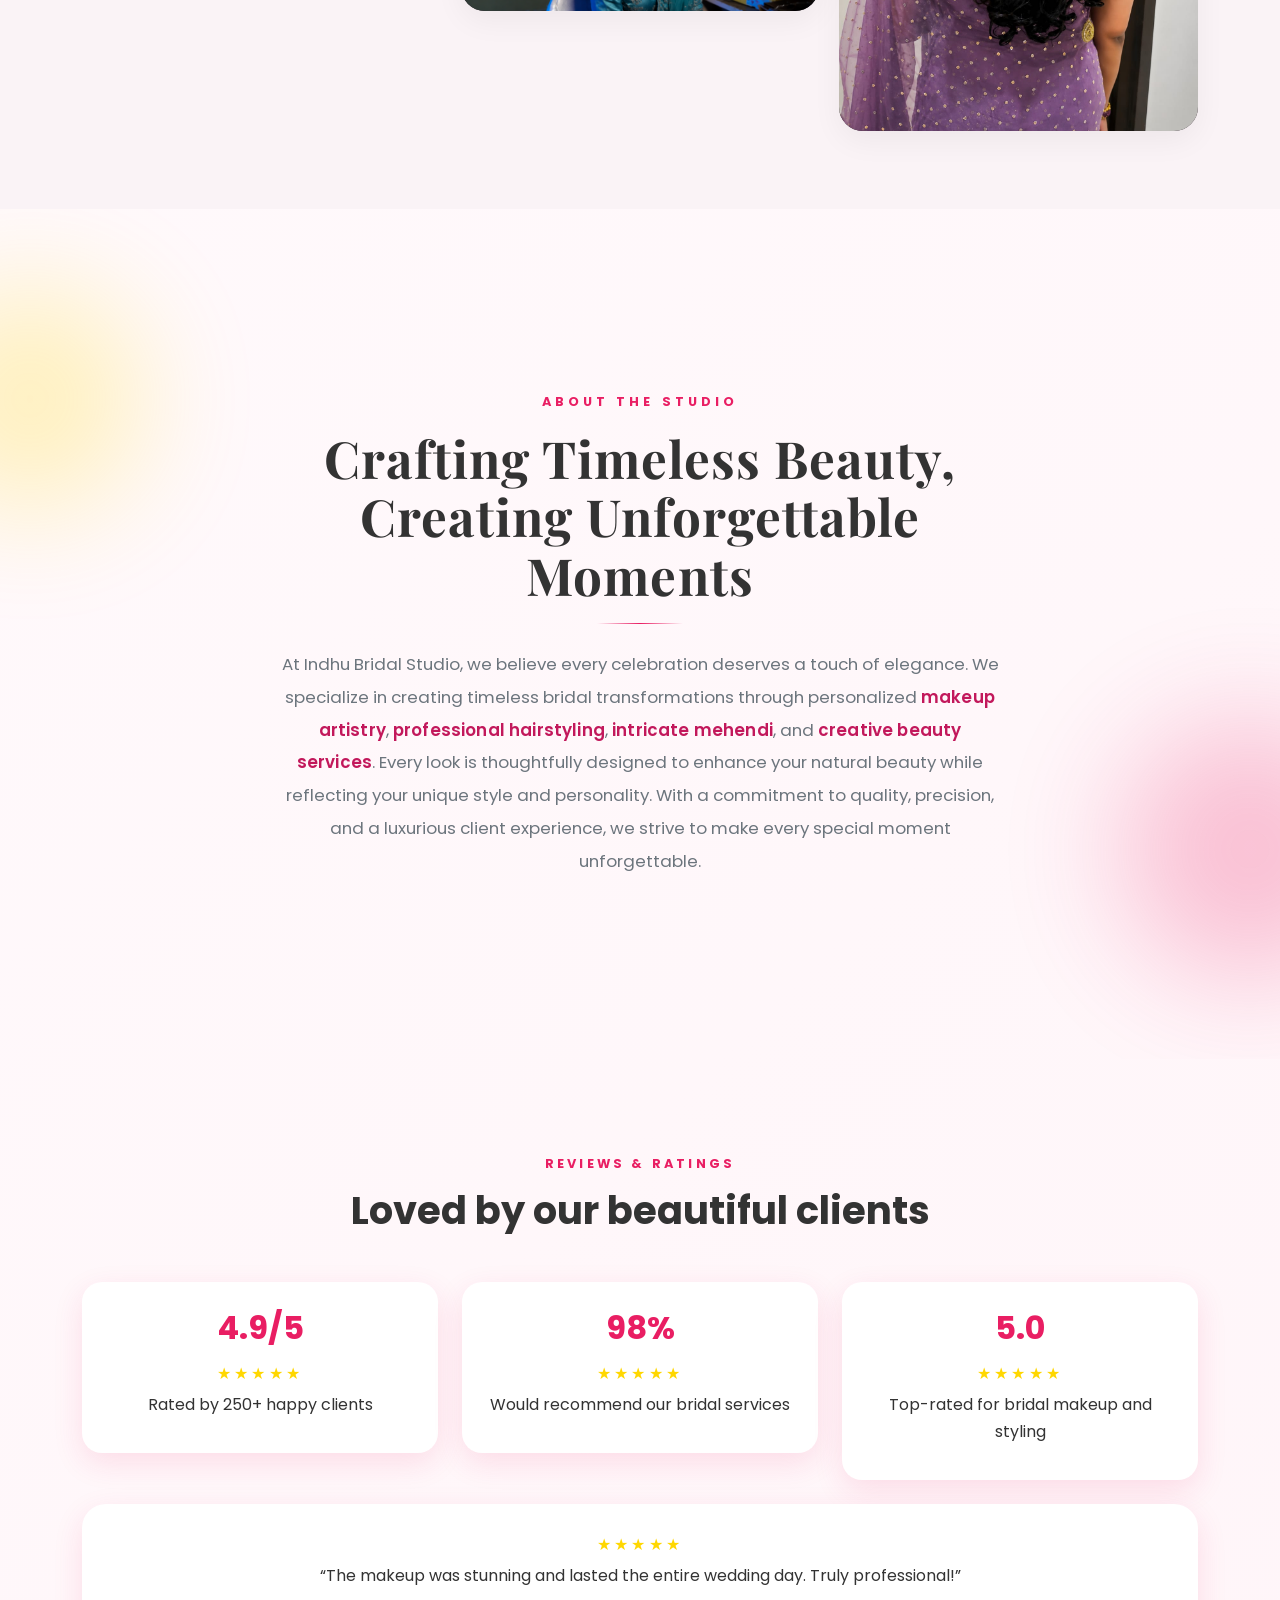
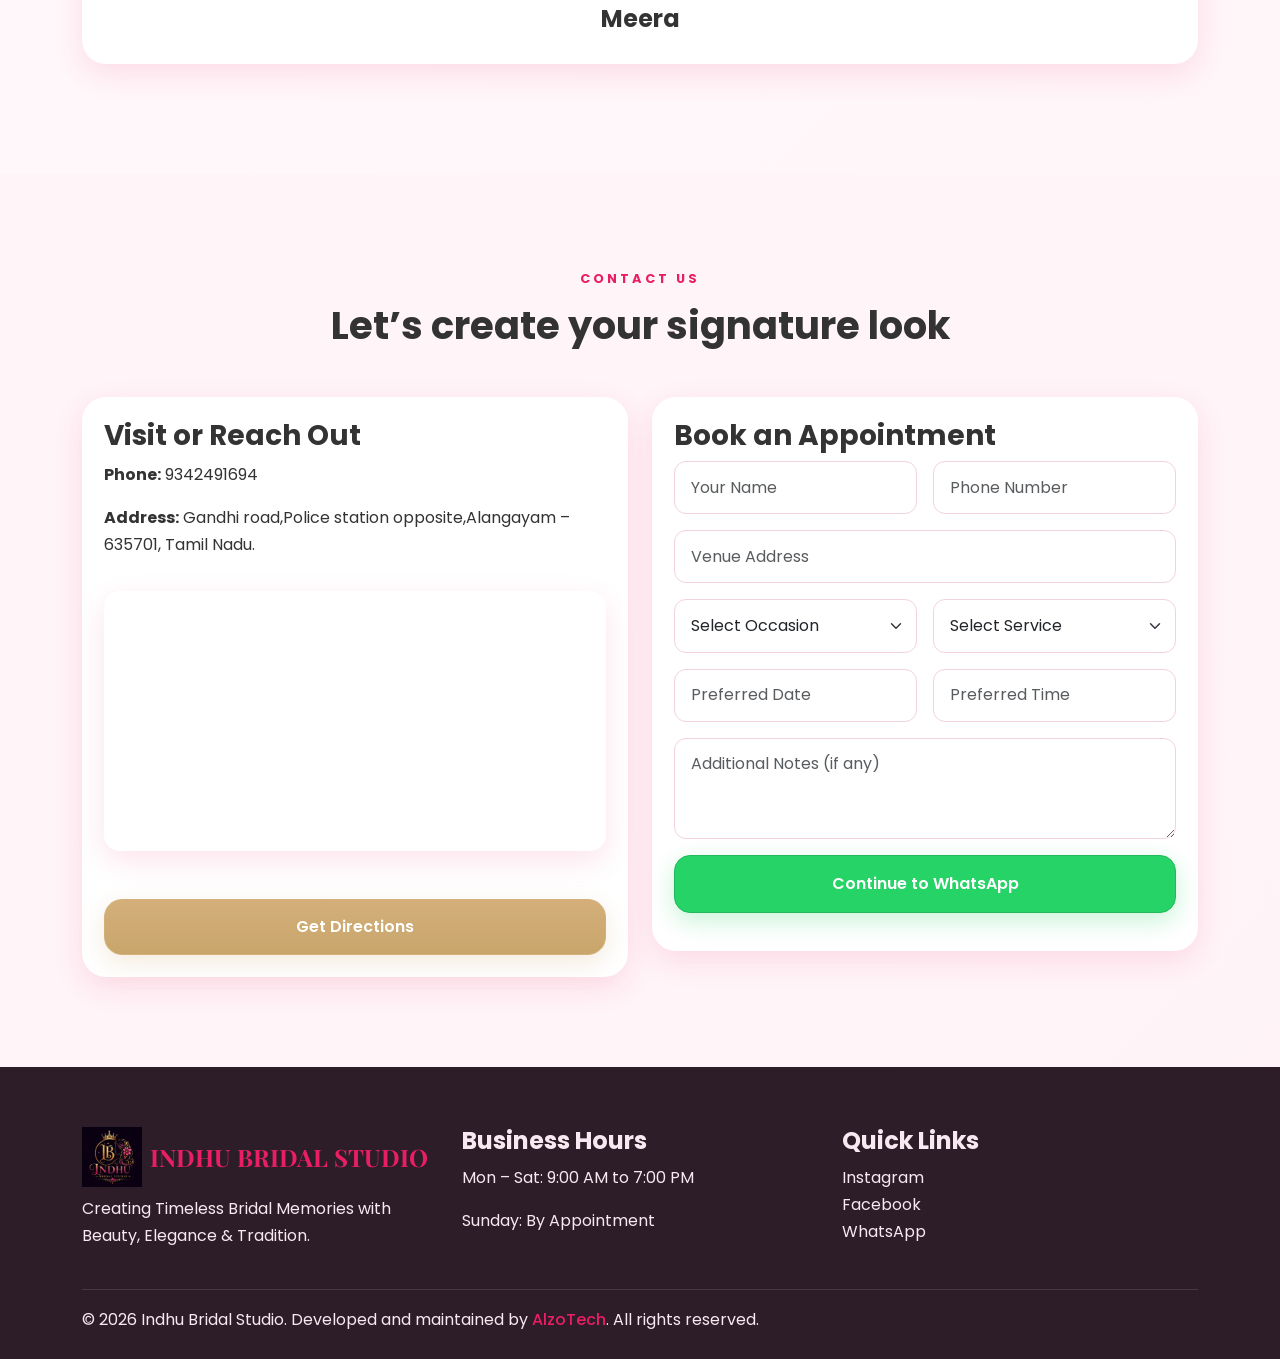
==== commit 84ad5430: "added12" ====
--- a/index.html
+++ b/index.html
@@ -233,9 +233,7 @@
         </div>
 
         <div class="gallery-grid" id="galleryGrid">
-          <div class="gallery-item" data-index="0" data-src="images/indhuakka4.jpeg" data-caption="Classic Bridal Glow">
-            <img src="images/indhuakka4.jpeg" alt="Classic Bridal Glow" loading="lazy" />
-          </div>
+
           <div class="gallery-item" data-index="1" data-src="images/newpic.jpeg" data-caption="Elegant Bridal Closeup">
             <img src="images/newpic.jpeg" alt="Elegant Bridal Closeup" loading="lazy" />
           </div>
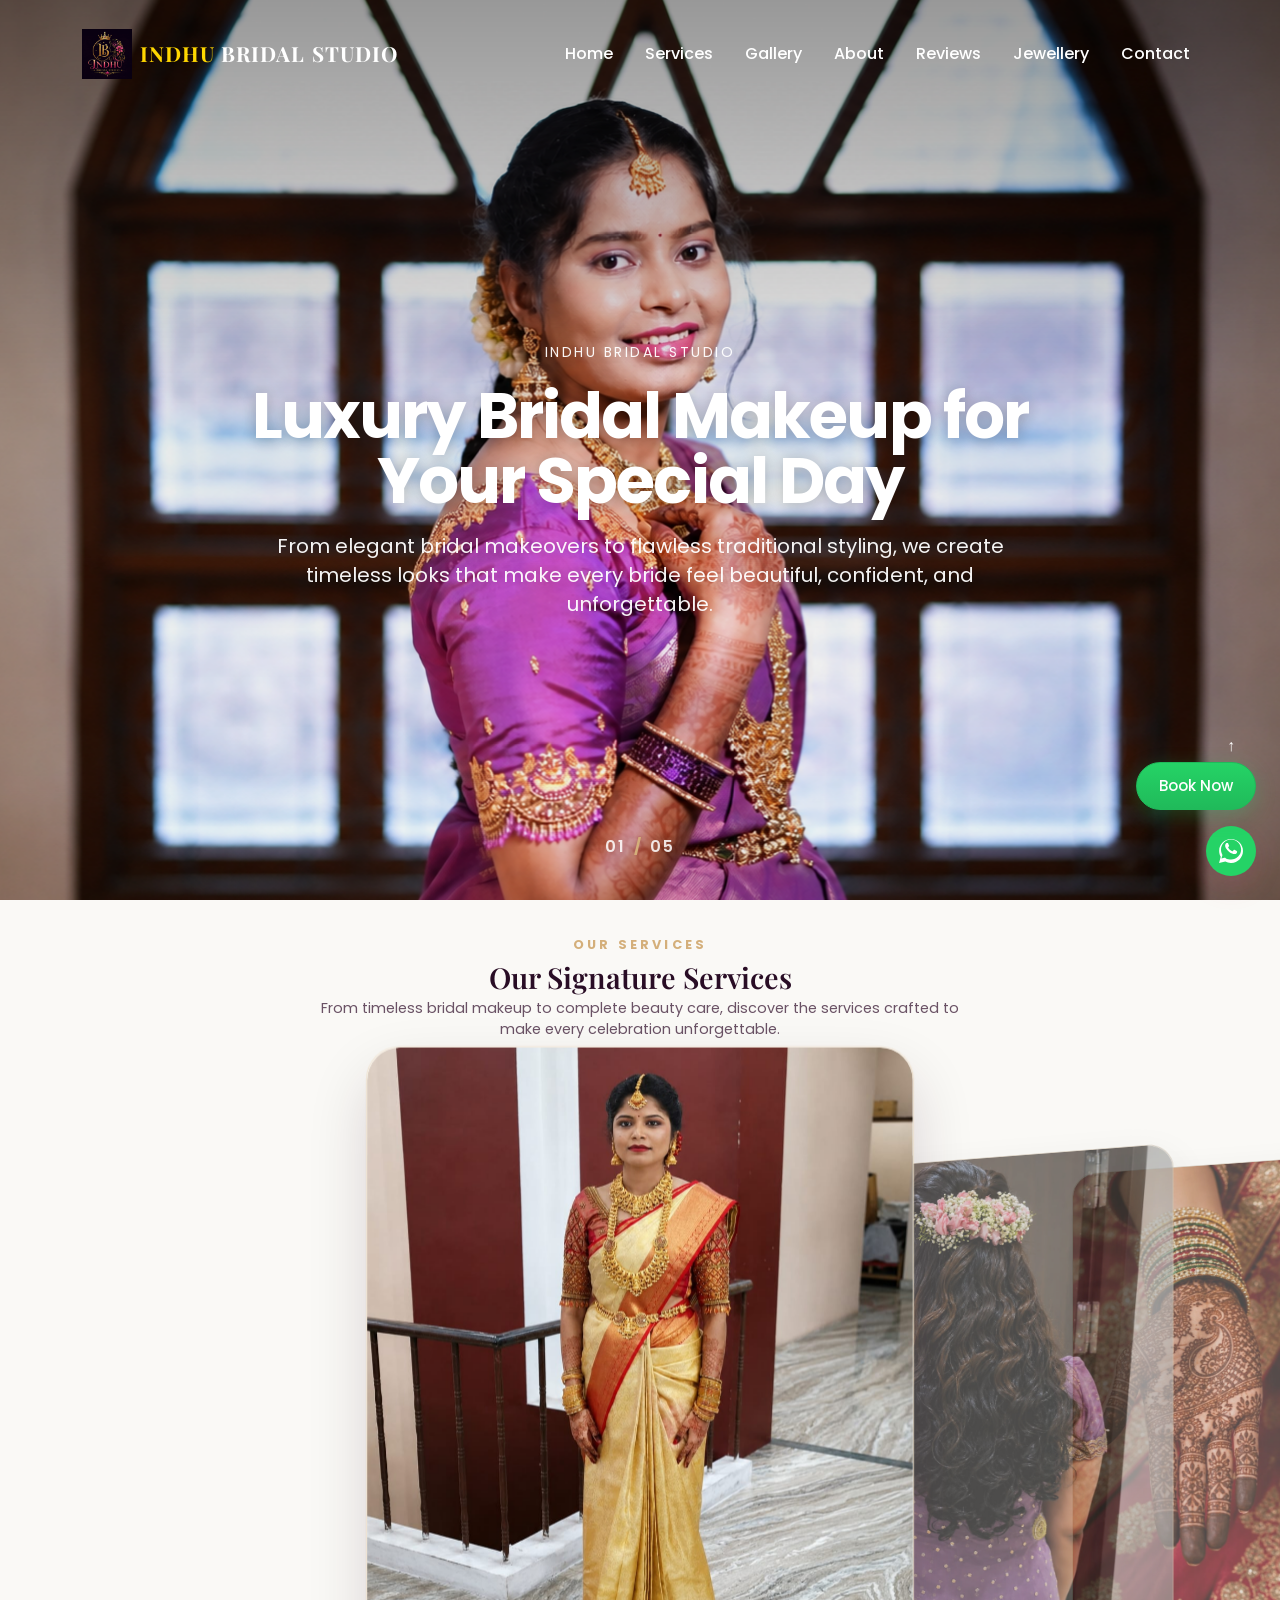
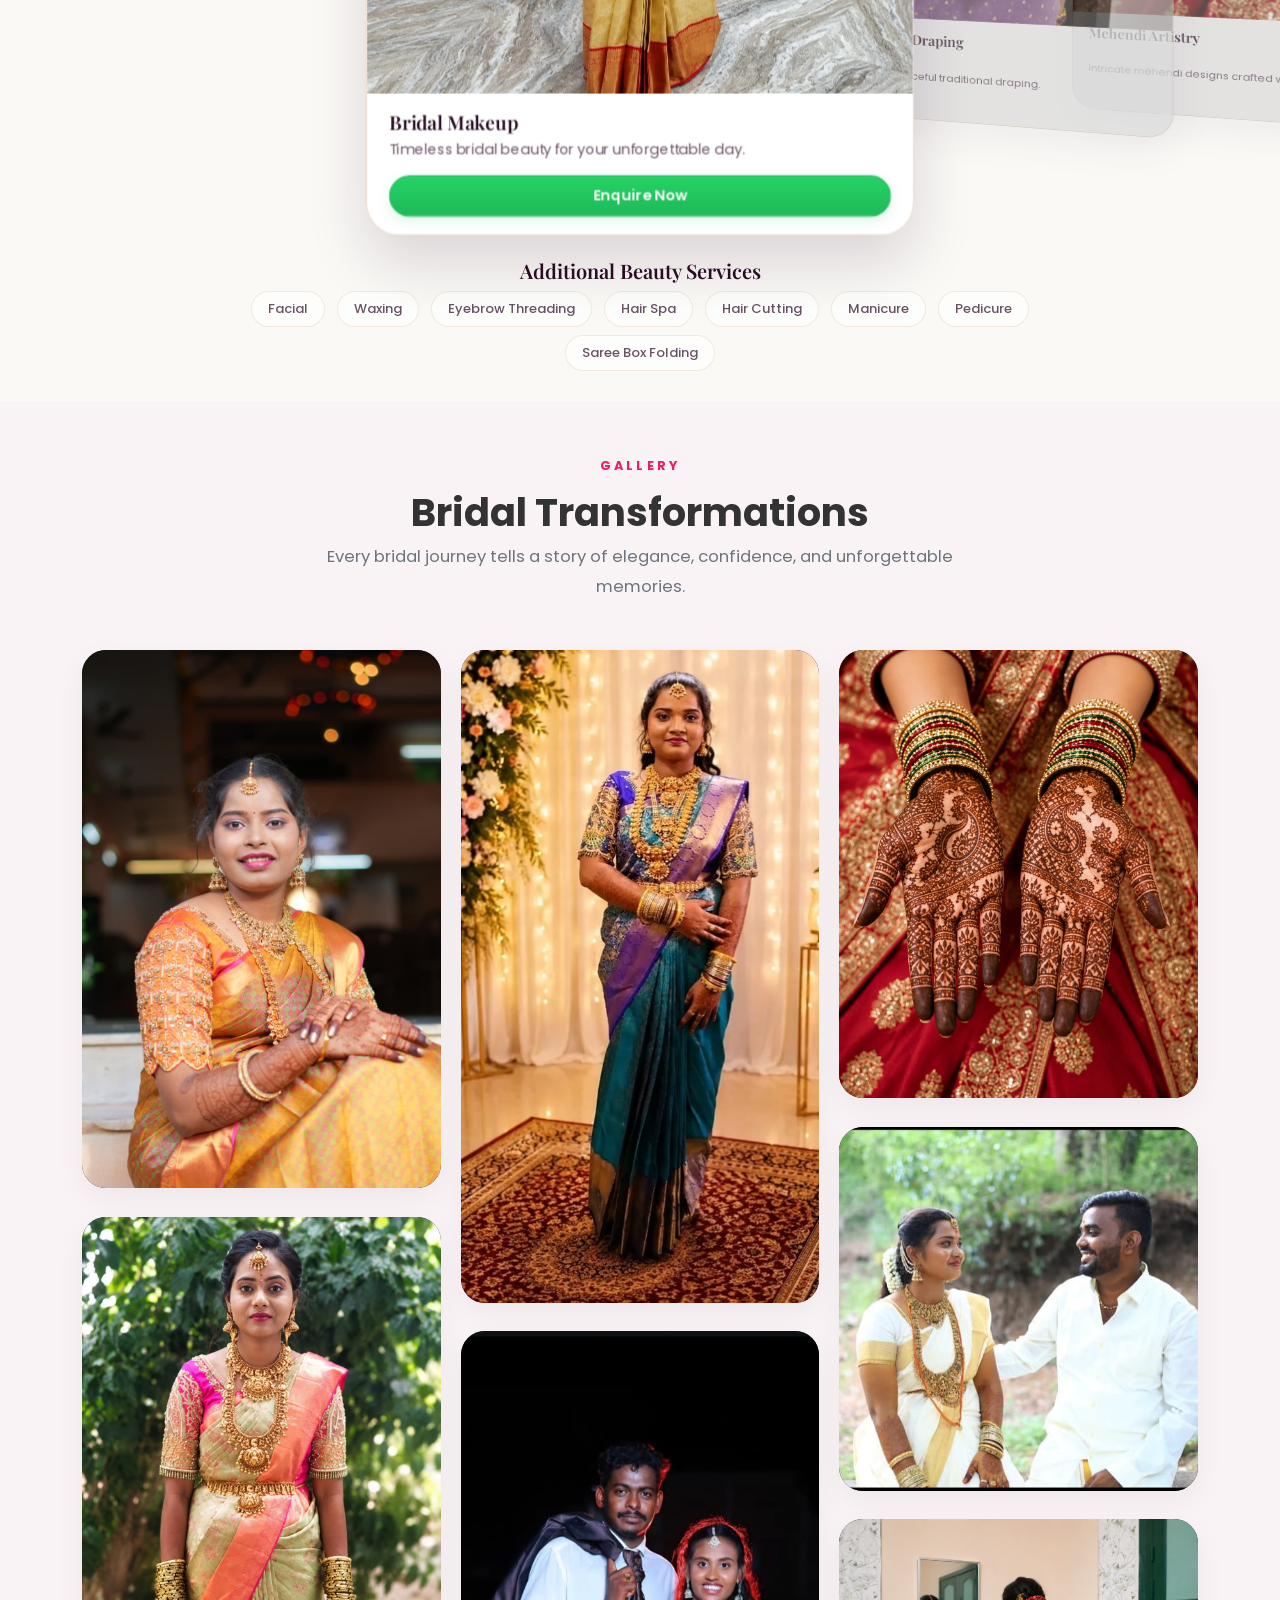
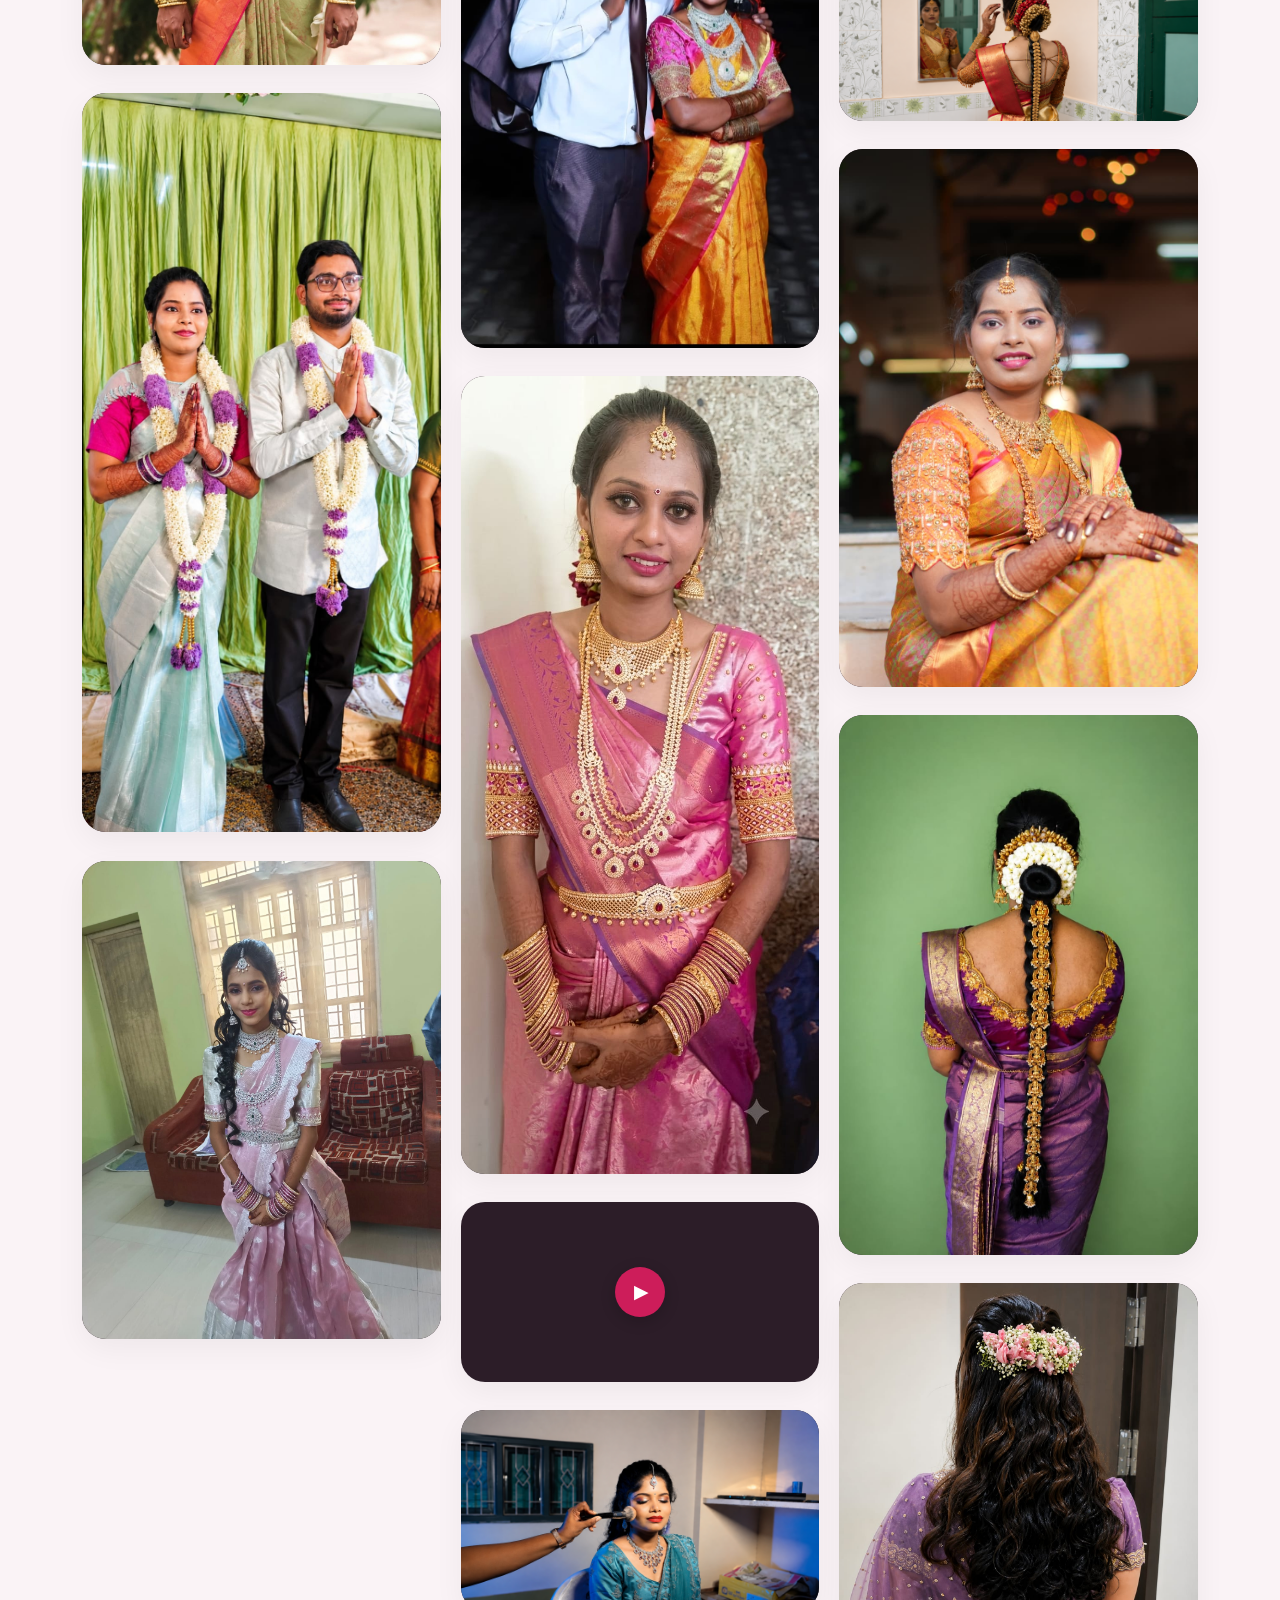
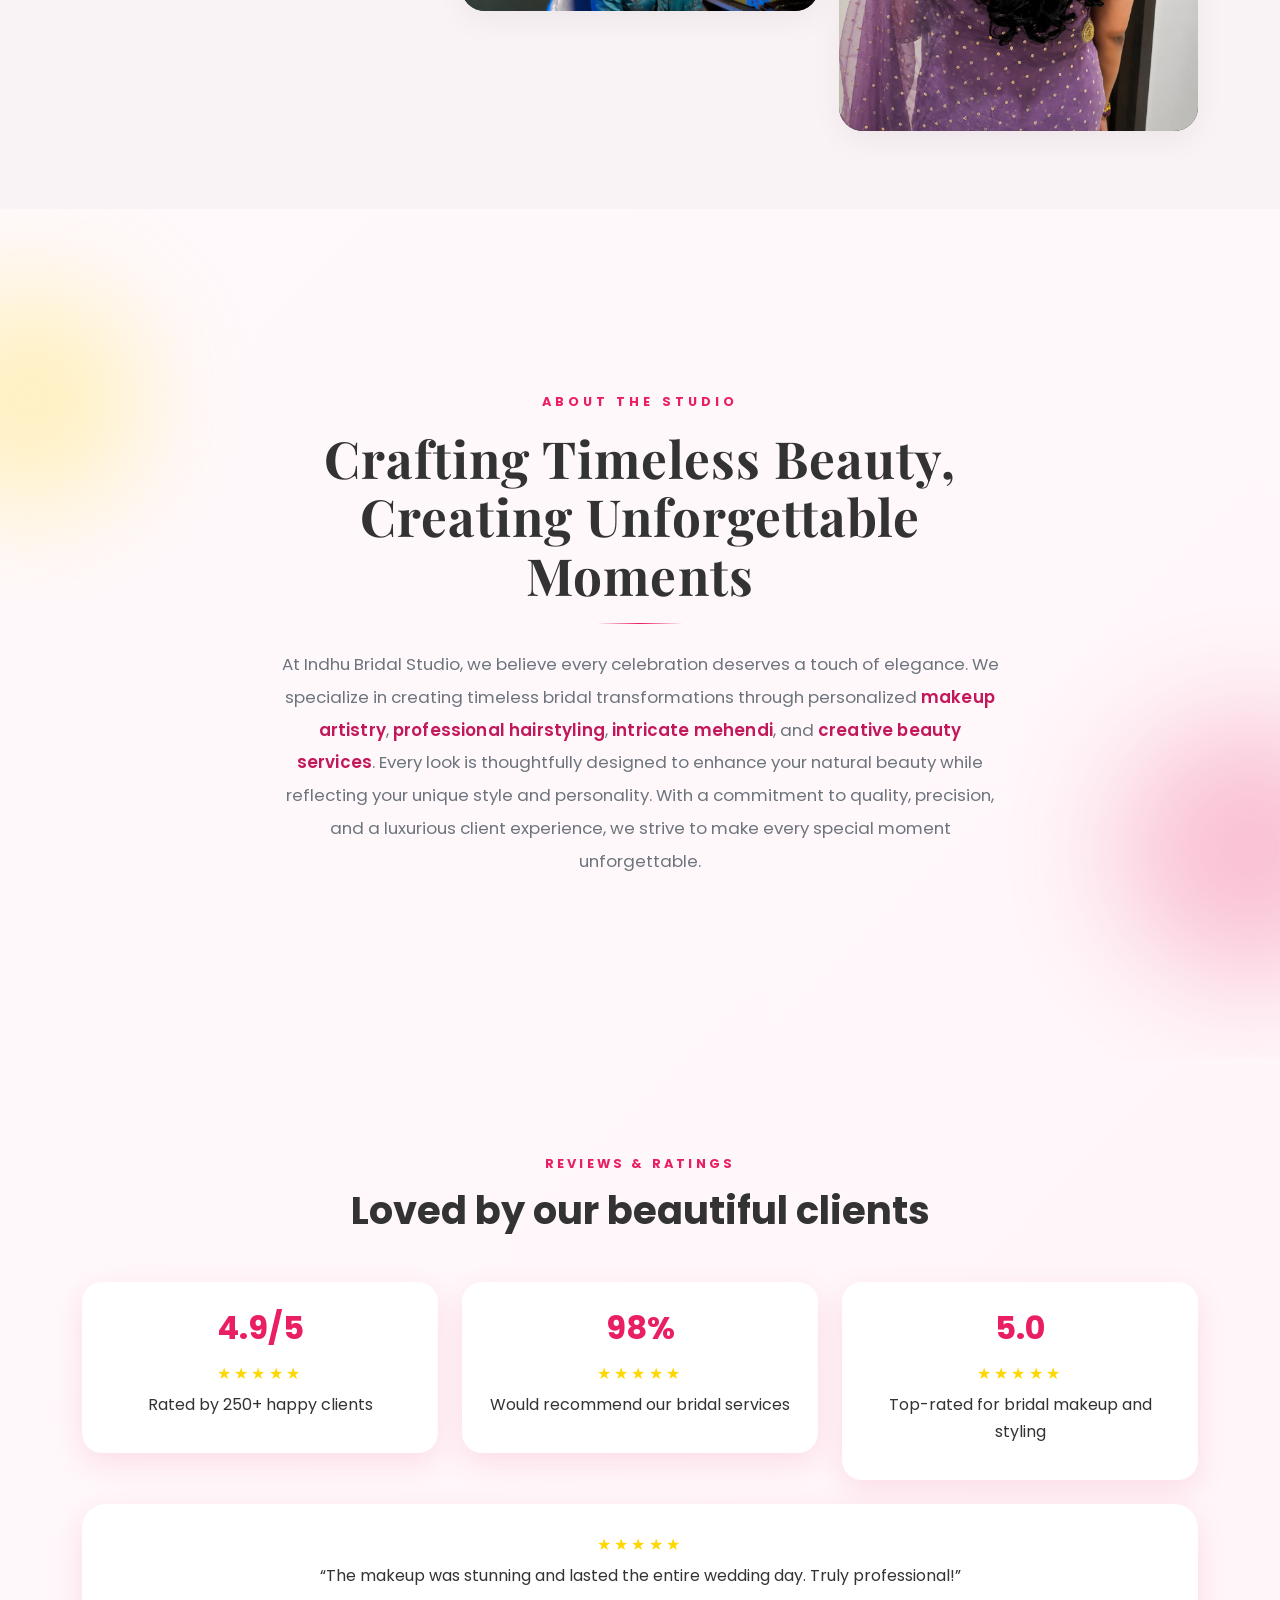
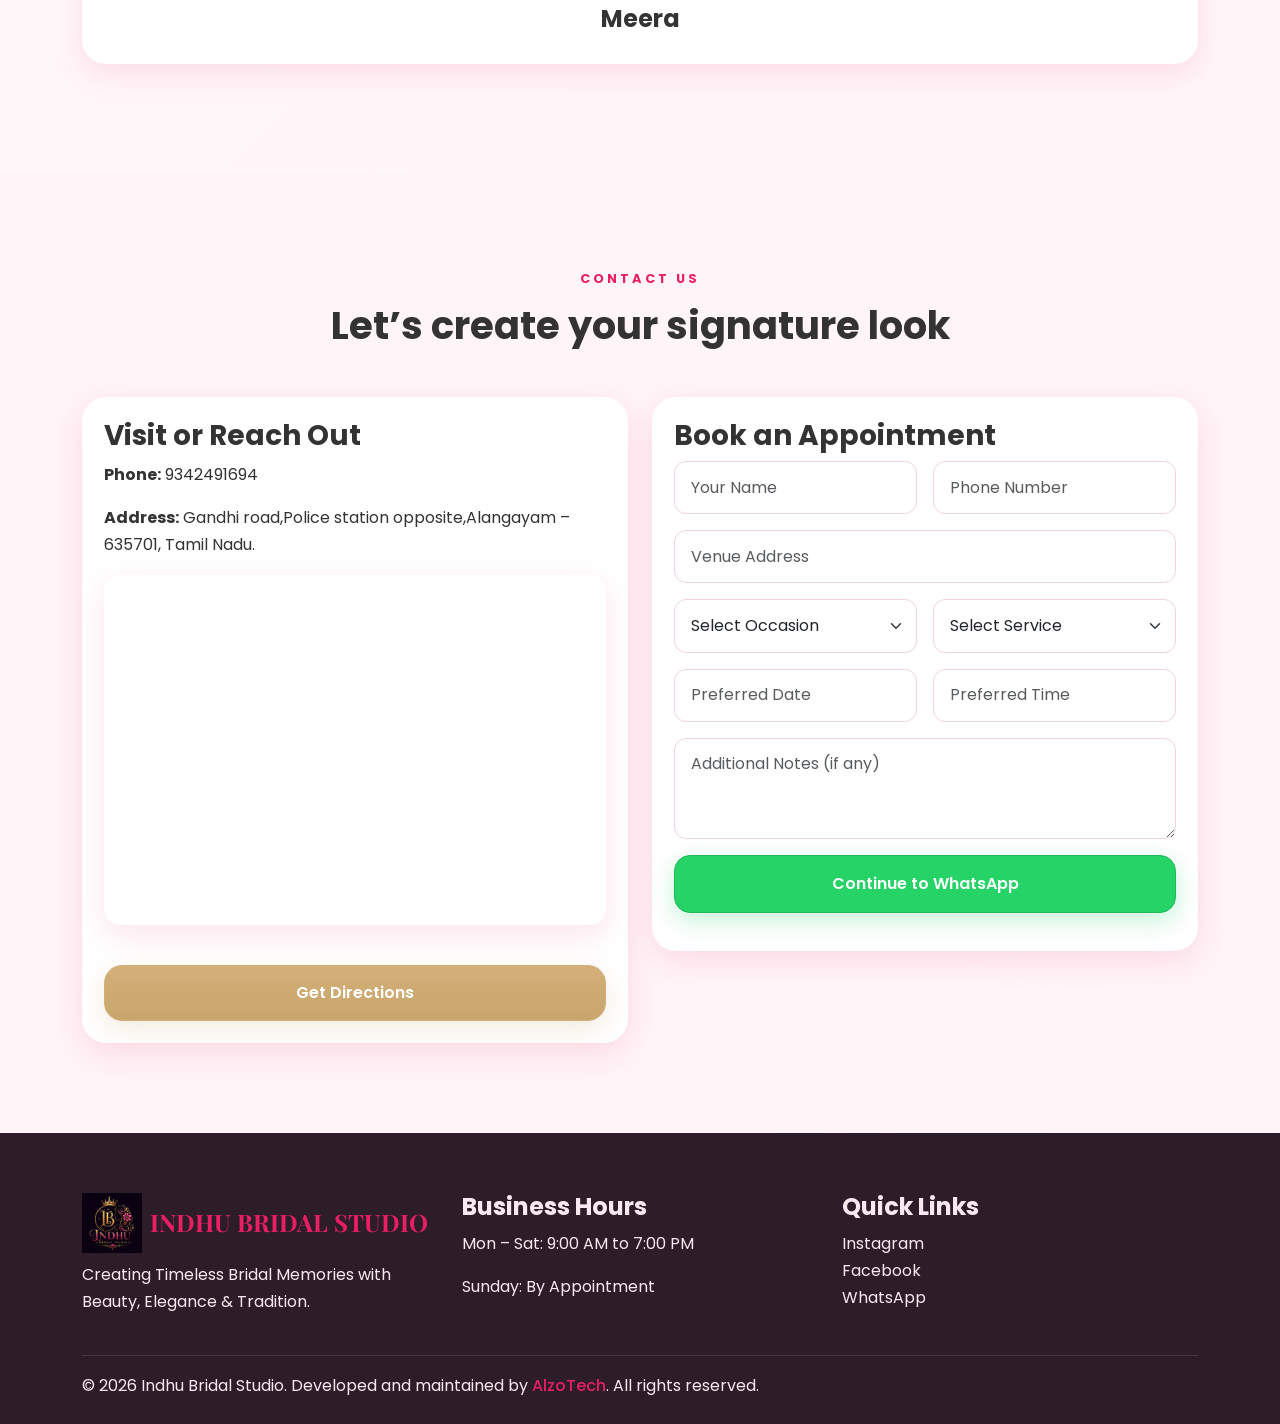
==== commit 05a575a0: "Fix mobile gallery visibility and Google Maps rendering" ====
--- a/index.html
+++ b/index.html
@@ -2,6 +2,7 @@
 <html lang="en">
 
 <head>
+  <script>document.documentElement.classList.add('js-enabled');</script>
   <meta charset="UTF-8" />
   <meta name="viewport" content="width=device-width, initial-scale=1.0" />
   <meta name="description"
@@ -154,7 +155,7 @@
             <div class="coverflow-slide">
               <div class="luxury-service-card" role="button" tabindex="0">
                 <div class="card-image-wrapper">
-                  <img src="images/bridal-look.jpeg " alt="Best Bridal Makeup Transformation" />
+                  <img src="images/bridal-look.jpeg" alt="Best Bridal Makeup Transformation" />
                 </div>
                 <div class="card-content-wrapper">
                   <h3>Bridal Makeup</h3>
@@ -403,6 +404,11 @@
             });
           }, { threshold: 0.1 });
           observer.observe(section);
+
+          // Safety timeout fallback to ensure visibility on all devices
+          setTimeout(function () {
+            section.classList.add('is-visible');
+          }, 1500);
         } else if (section) {
           section.classList.add('is-visible');
         }
@@ -451,6 +457,9 @@
             revealItems.forEach(function (item) {
               observer.observe(item);
             });
+
+            // Safety timeout fallback to ensure visibility on all devices
+            setTimeout(showRevealItems, 1500);
           } else {
             showRevealItems();
           }
@@ -523,9 +532,11 @@
               <p><strong>Address:</strong> <a href="https://maps.app.goo.gl/Qq88J6gxSbTpFt1P7" target="_blank"
                   rel="noopener noreferrer" style="color: inherit; text-decoration: none;">Gandhi road,Police station
                   opposite,Alangayam – 635701, Tamil Nadu.</a></p>
-              <iframe title="Google Map location for Indhu Bridal Studio" class="maps-embed"
-                src="https://www.google.com/maps?q=12.623347,78.751185&z=16&output=embed" loading="lazy"
-                referrerpolicy="no-referrer-when-downgrade" allowfullscreen></iframe>
+              <div class="map-container">
+                <iframe title="Google Map location for Indhu Bridal Studio" class="maps-embed"
+                  src="https://maps.google.com/maps?q=12.623347,78.751185&z=16&output=embed" loading="lazy"
+                  referrerpolicy="no-referrer-when-downgrade" allowfullscreen></iframe>
+              </div>
               <a href="https://maps.app.goo.gl/Qq88J6gxSbTpFt1P7" target="_blank" rel="noopener noreferrer"
                 class="btn-get-directions"> Get Directions</a>
             </div>
--- a/style.css
+++ b/style.css
@@ -340,13 +340,13 @@
   line-height: 1.8;
 }
 
-.gallery-section .reveal {
+.js-enabled .gallery-section.reveal {
   opacity: 0;
   transform: translateY(24px);
   transition: opacity 0.75s ease, transform 0.75s ease;
 }
 
-.gallery-section .reveal.is-visible {
+.js-enabled .gallery-section.reveal.is-visible {
   opacity: 1;
   transform: translateY(0);
 }
@@ -567,13 +567,23 @@
   }
 }
 
-.maps-embed {
+.map-container {
+  position: relative;
   width: 100%;
-  min-height: 260px;
-  border: 0;
+  height: 350px;
   border-radius: 16px;
   margin: 1rem 0;
+  overflow: hidden;
   box-shadow: var(--shadow);
+}
+
+.maps-embed {
+  position: absolute;
+  top: 0;
+  left: 0;
+  width: 100%;
+  height: 100%;
+  border: 0;
 }
 
 .form-control {
@@ -982,21 +992,21 @@
   }
 }
 
-.reveal {
+.js-enabled .reveal {
   opacity: 0;
   transform: translateY(20px);
   transition: opacity 0.7s ease, transform 0.7s ease;
 }
 
-.reveal.fade-left {
+.js-enabled .reveal.fade-left {
   transform: translateX(-18px);
 }
 
-.reveal.fade-right {
+.js-enabled .reveal.fade-right {
   transform: translateX(18px);
 }
 
-.reveal.is-visible {
+.js-enabled .reveal.is-visible {
   opacity: 1;
   transform: translate(0, 0);
 }
